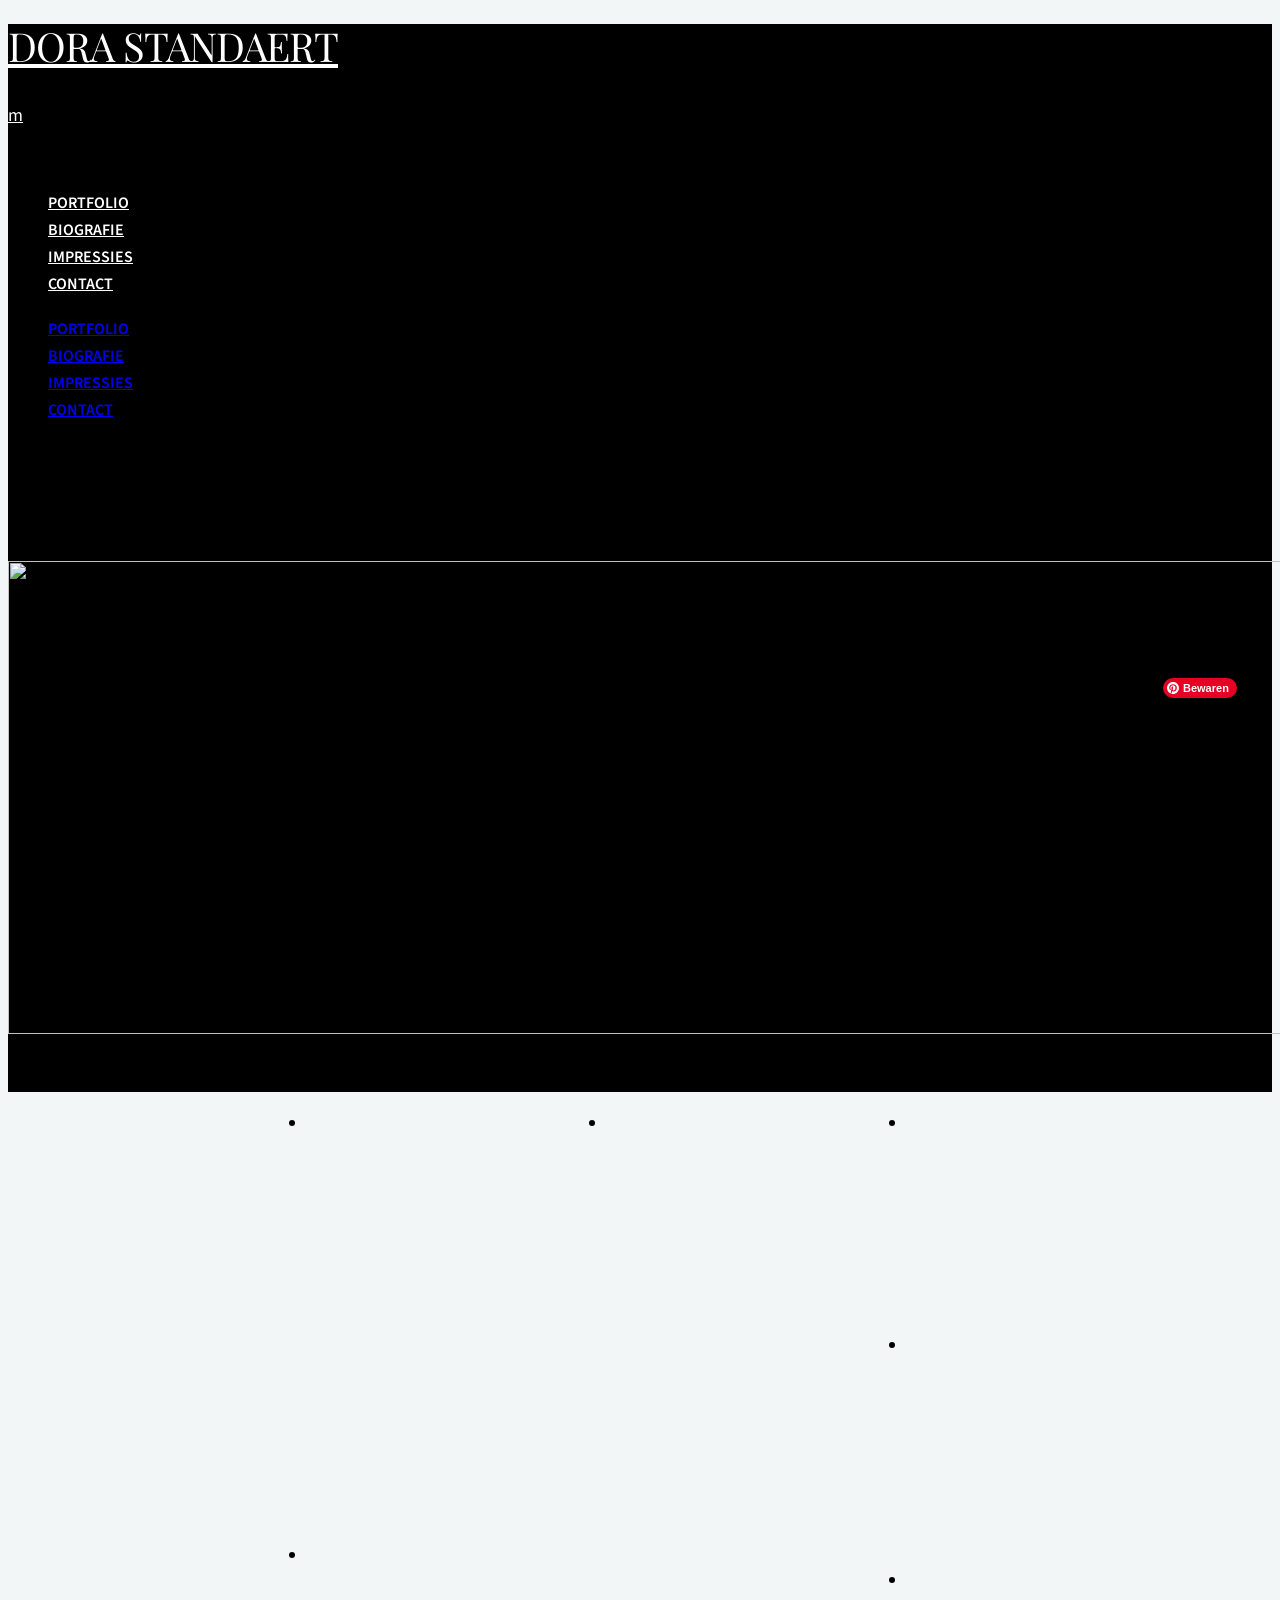
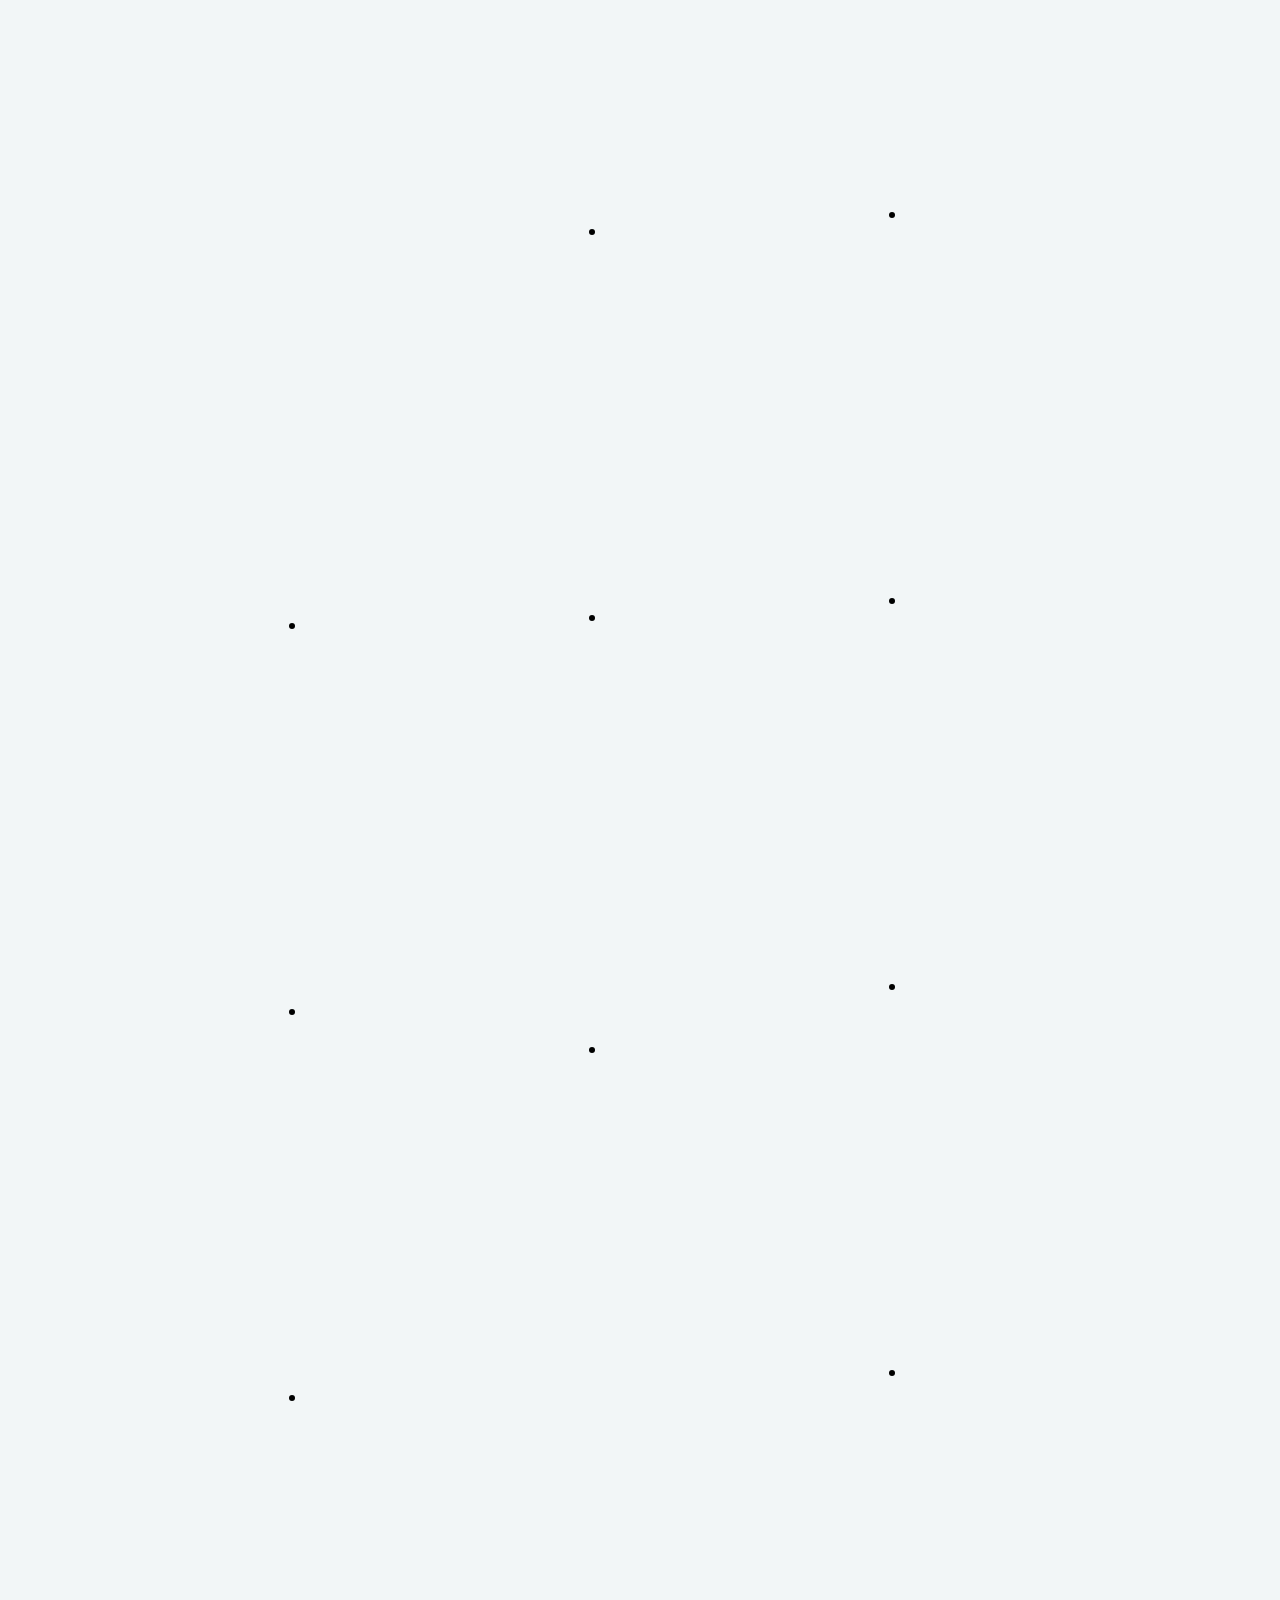
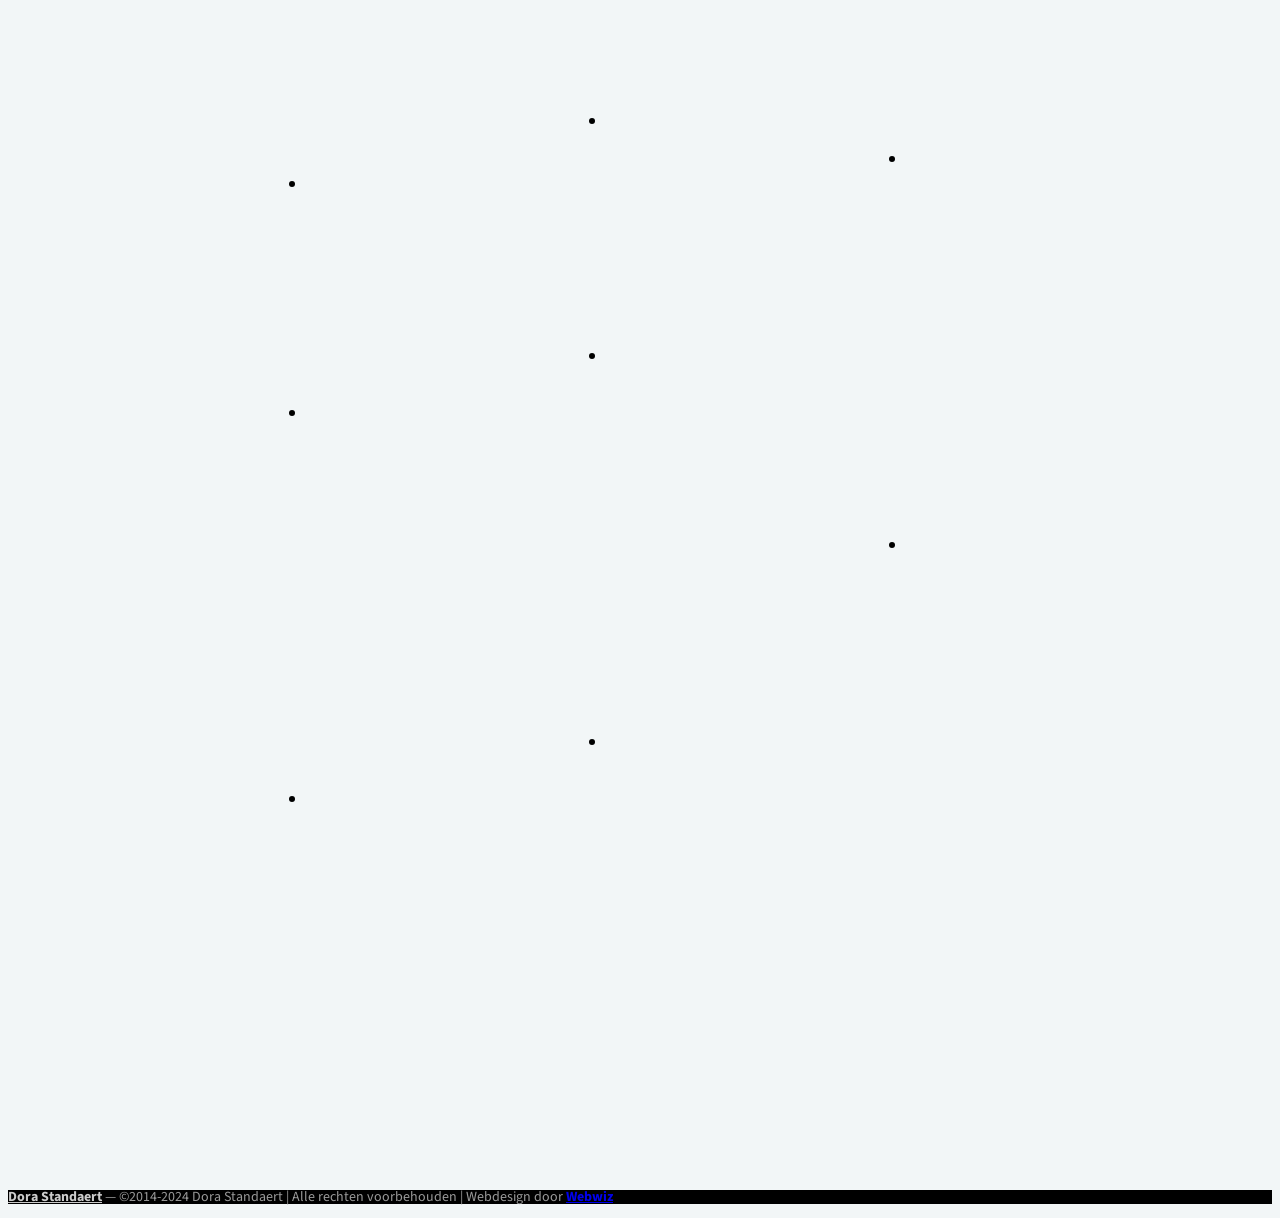
==== index.html @ 5b80793d "Offline versie van dorastandaert.be: links naar lokale bestanden" ====
<!DOCTYPE html>
<!-- saved from url=(0025)https://dorastandaert.be/ -->
<html lang="nl" prefix="og: http://ogp.me/ns#" class="responsive_768 responsive_480 csstransforms csstransforms3d csstransitions"><head><meta http-equiv="Content-Type" content="text/html; charset=UTF-8">
		<!-- SEO -->
<meta name="author" content="Dora Standaert">
<meta name="keywords" content="ceramics, keramiek, art, kunst, Ranst, België, Belgique, Belgium">
<!-- Open Graph -->
<meta name="og:locale" content="nl">
<meta name="og:url" content="https://dorastandaert.be/">
<meta name="og:site_name" content="Dora Standaert">
<meta name="og:title" content="Dora Standaert">
<meta name="og:type" content="website">
<meta name="viewport" content="width=device-width, initial-scale=1.0, maximum-scale=1.0">
<!-- v: 1.0 --><meta http-equiv="X-UA-Compatible" content="IE=edge,chrome=1">
		<title>Dora Standaert</title>

		<script type="text/javascript">
			window._wpemojiSettings = {"baseUrl":"https:\/\/s.w.org\/images\/core\/emoji\/11\/72x72\/","ext":".png","svgUrl":"https:\/\/s.w.org\/images\/core\/emoji\/11\/svg\/","svgExt":".svg","source":{"concatemoji":"assets/js/wp-emoji-release.min.js"}};
			!function(e,a,t){var n,r,o,i=a.createElement("canvas"),p=i.getContext&&i.getContext("2d");function s(e,t){var a=String.fromCharCode;p.clearRect(0,0,i.width,i.height),p.fillText(a.apply(this,e),0,0);e=i.toDataURL();return p.clearRect(0,0,i.width,i.height),p.fillText(a.apply(this,t),0,0),e===i.toDataURL()}function c(e){var t=a.createElement("script");t.src=e,t.defer=t.type="text/javascript",a.getElementsByTagName("head")[0].appendChild(t)}for(o=Array("flag","emoji"),t.supports={everything:!0,everythingExceptFlag:!0},r=0;r<o.length;r++)t.supports[o[r]]=function(e){if(!p||!p.fillText)return!1;switch(p.textBaseline="top",p.font="600 32px Arial",e){case"flag":return s([55356,56826,55356,56819],[55356,56826,8203,55356,56819])?!1:!s([55356,57332,56128,56423,56128,56418,56128,56421,56128,56430,56128,56423,56128,56447],[55356,57332,8203,56128,56423,8203,56128,56418,8203,56128,56421,8203,56128,56430,8203,56128,56423,8203,56128,56447]);case"emoji":return!s([55358,56760,9792,65039],[55358,56760,8203,9792,65039])}return!1}(o[r]),t.supports.everything=t.supports.everything&&t.supports[o[r]],"flag"!==o[r]&&(t.supports.everythingExceptFlag=t.supports.everythingExceptFlag&&t.supports[o[r]]);t.supports.everythingExceptFlag=t.supports.everythingExceptFlag&&!t.supports.flag,t.DOMReady=!1,t.readyCallback=function(){t.DOMReady=!0},t.supports.everything||(n=function(){t.readyCallback()},a.addEventListener?(a.addEventListener("DOMContentLoaded",n,!1),e.addEventListener("load",n,!1)):(e.attachEvent("onload",n),a.attachEvent("onreadystatechange",function(){"complete"===a.readyState&&t.readyCallback()})),(n=t.source||{}).concatemoji?c(n.concatemoji):n.wpemoji&&n.twemoji&&(c(n.twemoji),c(n.wpemoji)))}(window,document,window._wpemojiSettings);
		</script><script src="assets/js/wp-emoji-release.min.js" type="text/javascript" defer=""></script>
		<style type="text/css">
img.wp-smiley,
img.emoji {
	display: inline !important;
	border: none !important;
	box-shadow: none !important;
	height: 1em !important;
	width: 1em !important;
	margin: 0 .07em !important;
	vertical-align: -0.1em !important;
	background: none !important;
	padding: 0 !important;
}
</style>
<link rel="stylesheet" id="thb_resources-css" href="assets/css/resources.css" type="text/css" media="all">
<link rel="stylesheet" id="mediaelementplayer-css" href="assets/css/mediaelementplayer.css" type="text/css" media="all">
<link rel="stylesheet" id="mediaelementplayer-skin-css" href="assets/css/mediaelementplayer-skin.css" type="text/css" media="all">
<link rel="stylesheet" id="flexslider-css" href="assets/css/flexslider.css" type="text/css" media="all">
<link rel="stylesheet" id="thb_layout-css" href="assets/css/layout.css" type="text/css" media="all">
<link rel="stylesheet" id="thb_uncompressed_5-css" href="assets/css/isotope.css" type="text/css" media="all">
<link rel="stylesheet" id="thb_uncompressed_6-css" href="assets/css/isotope.css" type="text/css" media="all">
<link rel="stylesheet" id="thb_uncompressed_7-css" href="assets/css/style.css" type="text/css" media="all">
<link rel="stylesheet" id="thickbox-css" href="assets/css/thickbox.min.css" type="text/css" media="all">
<script type="text/javascript">
/* <![CDATA[ */
var thb_system = {"ajax_url":"#","frontend_js_url":"assets/js"};
/* ]]> */
</script>
<script type="text/javascript" src="assets/js/jquery.js"></script>
<script type="text/javascript" src="assets/js/jquery-migrate.min.js"></script>
<script type="text/javascript" src="assets/js/swfobject.js"></script>
<script type="text/javascript">
/* <![CDATA[ */
var thickboxL10n = {"next":"Volgende >","prev":"< Vorige","image":"Afbeelding","of":"van","close":"Sluiten","noiframes":"Deze functie vereist inline-frames. Je hebt inline-frames uitgeschakeld of de browser ondersteunt ze niet.","loadingAnimation":"assets/images/icons/loadingAnimation.gif","closeImage":"assets/images/icons/tb-close.png","last":"Laatste \u00bb","first":"\u00ab Eerste"};
/* ]]> */
</script>
<script type="text/javascript" src="assets/js/thickbox.min.js"></script>
 
<meta name="generator" content="WordPress 4.9.26">
		<style type="text/css">.recentcomments a{display:inline !important;padding:0 !important;margin:0 !important;}</style>
		<!-- Auto ThickBox Plus by attosoft (http://attosoft.info/en/) -->
<script type="text/javascript">
/* <![CDATA[ */
jQuery(function($) {
	var links = $('a[href][href!=""]').filter(function() {
		// No ThickBox
		var nothickbox = ['nothickbox', 'no_thickbox'];
		for (var i = 0; i < nothickbox.length; i++)
			if ($(this).hasClass(nothickbox[i])) return false;
		// Links with target attribute
		if ($(this).is('[target][target!=""]')) return false;

		return true;
	});

	// Images
	var imageRegex = /\.(jpe?g|gif|png|bmp|webp)($|[?&#])/i;
	var images = links.filter(function() {
		return imageRegex.test($(this).attr('href'));
	});
	images.addClass('thickbox');
	// Gallery Images
	images.not('[rel][rel!=""]').attr('rel', 'gallery-40');

	// Others
	var others = links.filter(function() {
		return !imageRegex.test($(this).attr('href'));
	});
	others.filter('.thickbox').not('[href*="TB_iframe"]').not('[href*="#TB_inline"]').each(function() {
		var href = $(this).attr('href');
		if (href.indexOf('://') != -1 && href.indexOf(location.host) == -1) {
			// Add 'TB_iframe' to external URL
			var hashIndex = href.indexOf('#');
			var before = hashIndex == -1 ? href : href.substring(0, hashIndex);
			var after = hashIndex == -1 ? '' : href.substring(hashIndex);
			$(this).attr('href', before + (before.indexOf('?') == -1 ? '?' : '&') + 'TB_iframe' + after);
		}
	});
	others.filter('[href*="TB_iframe"]').add('[href*="#TB_inline"]').addClass('thickbox');

	// for WordPress 2.7.x (jQuery 1.2.6)
	if (!$.isFunction($().live))
		tb_init('a.thickbox');

	// Set a different gallery-id for each WordPress Gallery
	$('div.gallery').each(function() {
		if (this.id)
			$(this).find('a.thickbox').attr('rel', this.id);
	});
});

// Options for ThickBox Plus
tb_options.effect_open = 'zoom';
tb_options.effect_close = 'zoom';
tb_options.effect_trans = 'fade';
tb_options.effect_speed = 'slow';
tb_options.click_img = 'prev_next';
tb_options.click_end = 'none';
tb_options.wheel_img = 'scale';
tb_options.wheel_bg = 'none';
tb_options.keys_prev = [188];
tb_options.keys_prev['shift'] = [];
tb_options.keys_next = [190];
tb_options.margin_win_img = 0;
tb_options.margin_win_html = 0;
/* ]]> */
</script>
<style type="text/css">
#TB_secondLine { font-size:0px; }
#TB_title { color:white; }
#TB_secondLine,#TB_secondLine a:link,#TB_secondLine a:visited { color:white; }
#TB_caption,#TB_secondLine a:hover { color:white; }
#TB_title { background-color:transparent; }
#TB_window.TB_imageContent { background-color:transparent; }
#TB_window.TB_ajaxContent,#TB_window.TB_iframeContent,#TB_ajaxContent,#TB_iframeContent,#TB_ajaxContentMarginTop,#TB_ajaxContentMarginBottom { background-color:transparent; }
::-webkit-scrollbar-corner { background-color:transparent; }
#TB_window img#TB_Image { margin:0px; }
#TB_caption { margin-left:0px; }
#TB_closeWindow { margin-right:0px; }
#TB_window { border:none; }
#TB_window img#TB_Image { border-top:none; border-left:none; }
#TB_window img#TB_Image { border-bottom:none; border-right:none; }
.gallery img { border:none !important; }
#TB_window { -moz-box-shadow:none; -webkit-box-shadow:none; -khtml-box-shadow:none; box-shadow:none; }
#TB_ImageClick a#TB_ImageFirst:hover { background-image: none; }
#TB_ImageClick a#TB_ImageLast:hover { background-image: none; }
#TB_ImageClick a#TB_ImageClose:hover, #TB_ImageClick a#TB_ImageClose2:hover { background-image: none; }
#TB_load { display: none !important; }
</style>
<style type="text/css" id="thb_theme_customization">@import url(http://fonts.googleapis.com/css?family=Source+Sans+Pro:900,300,600,700,regular,700italic|Playfair+Display:regular|Lato:300); a:hover,
	form .required,
	.page-template-template-blog-stream-php #content .item .item-header h1 a:hover,
	.page-template-template-blog-stream-php #content .item.format-quote .item-header h1 a:hover, .page-template-template-blog-stream-php #content .item.format-quote .item-header cite a:hover,
	.page-template-template-blog-classic-php #content .item.format-quote .item-header h1 a:hover, .page-template-template-blog-classic-php #content .item.format-quote .item-header cite a:hover, .home.blog #content .item.format-quote .item-header h1 a:hover, .home.blog #content .item.format-quote .item-header cite a:hover,
	#filterlist li.current a,
	.thb-single-work-overlay .thb-single-work-slideshow #thb-slideshow_prev:hover, .thb-single-work-overlay .thb-single-work-slideshow #thb-slideshow_next:hover,
	.thb-single-work-overlay .thb-single-work-content a:hover,
	.flex-direction-nav li a:hover,
	.page-template-template-showcase-php .home-footer-container .thb-social-home a:hover span { color: #000000;  } .home #header, .woocommerce.archive #header,
	#footer-stripe,
	.single-post .thb-audio-wrapper,
	.thb-navigation ul .current,
	#page-links span,
	.page-template-template-showcase-php #thb-home-slides .thb-home-slide .thb-home-slide-overlay,
	.thb-home-slides-picture-overlay,
	.page-template-template-blog-stream-php #content .item,
	#thb-featuredimage-background .thb-featuredimage-background-overlay,
	.thb-tagcloud a, .thb-tagcloud a:hover { background-color: #000000;  } .thb-navigation ul .current,
	#page-links span,
	.thb-tagcloud a,
	#comments li.bypostauthor .comment_leftcol img { border-color: #000000;  } ::-webkit-selection { background-color: #000000;  } ::-moz-selection { background-color: #000000;  } ::selection { background-color: #000000;  } body { background-color: #f2f6f7;      } .page-template-template-showcase-php .thb-banner h1 { font-family: "Source Sans Pro"; font-size: 92px; line-height: 1.1; letter-spacing: -2pxpx; font-weight: 900; font-style: normal; text-transform: none;  } .page-template-template-showcase-php .thb-banner .thb-paragraph { font-family: "Source Sans Pro"; font-size: 38px; line-height: 1.25; letter-spacing: 0px; font-weight: 300; font-style: normal; text-transform: none;  } #logo a { font-family: "Playfair Display"; font-size: 40px; line-height: 1; letter-spacing: -1px; font-weight: normal; font-style: normal; text-transform: uppercase; color: #ffffff;  } .main-navigation div ul > li a { font-family: "Source Sans Pro"; font-size: 16px; line-height: 1; letter-spacing: 0px; font-weight: 600; font-style: normal; text-transform: uppercase;  } #main-nav div ul > li a, #thb-cart-trigger, #nav-trigger { color: #fff;  } #main-nav div ul li ul > li a { font-family: "Source Sans Pro"; font-size: 14px; line-height: 1; letter-spacing: 0px; font-weight: 700; font-style: normal; text-transform: uppercase; color: #333;  } .pageheader h1 { font-family: "Lato"; font-size: 36px; line-height: 1.1; letter-spacing: -1px; font-weight: 300; font-style: normal; text-transform: uppercase;  } .pageheader h2 { font-family: "Lato"; font-size: 17px; line-height: 1.5; letter-spacing: 1pxpx; font-weight: 300; font-style: normal; text-transform: uppercase;  } body, #content .thb-text, .comment .comment_body { font-family: "Source Sans Pro"; font-size: 18px; line-height: 1.5; letter-spacing: 0px; font-weight: normal; font-style: normal; text-transform: none;  } .thb-text h1, .textwidget h1, .comment_body h1 { font-family: "Source Sans Pro"; font-size: 48px; line-height: 1.1; letter-spacing: -2px; font-weight: 700; font-style: normal; text-transform: none;  } .thb-text h2, .textwidget h2, .comment_body h2 { font-family: "Source Sans Pro"; font-size: 36px; line-height: 1.1; letter-spacing: -1px; font-weight: 700; font-style: normal; text-transform: uppercase;  } .thb-text h3, .textwidget h3, .comment_body h3 { font-family: "Source Sans Pro"; font-size: 30px; line-height: 1.1; letter-spacing: -1px; font-weight: 700; font-style: normal; text-transform: uppercase;  } .thb-text h4, .textwidget h4, .comment_body h4 { font-family: "Source Sans Pro"; font-size: 24px; line-height: 1.1; letter-spacing: 0px; font-weight: 700; font-style: normal; text-transform: none;  } .thb-text h5, .textwidget h5, .comment_body h5 { font-family: "Source Sans Pro"; font-size: 18px; line-height: 1.4; letter-spacing: 0px; font-weight: 700; font-style: normal; text-transform: none;  } .thb-text h6, .textwidget h6, .comment_body h6 { font-family: "Source Sans Pro"; font-size: 15px; line-height: 1.1; letter-spacing: 0px; font-weight: normal; font-style: normal; text-transform: none;  } .home.blog #content .item .item-header h1, .archive #content .item .item-header h1, .page-template-template-blog-classic-php #content .item .item-header h1 { font-family: "Source Sans Pro"; font-size: 36px; line-height: 1.1; letter-spacing: -2px; font-weight: 900; font-style: normal; text-transform: none;  } .home.blog #content .item.format-quote .item-header h1, .archive #content .item.format-quote .item-header h1, .page-template-template-blog-classic-php #content .item.format-quote .item-header h1 { font-family: "Source Sans Pro"; font-size: 36px; line-height: 1.1; letter-spacing: 0px; font-weight: 700; font-style: italic; text-transform: none;  } .home.blog #content .item .item-content, .archive #content .item .item-content, .page-template-template-blog-classic-php #content .item .item-content { font-family: "Source Sans Pro"; font-size: 16px; line-height: 1.5; letter-spacing: 0px; font-weight: 300; font-style: normal; text-transform: none;  } .home.blog #content .item.format-quote .item-header cite, .archive #content .item.format-quote .item-header cite, .page-template-template-blog-classic-php #content .item.format-quote .item-header cite, .home.blog #content .item .item-header .item-footer, .archive #content .item .item-header .item-footer, .page-template-template-blog-classic-php #content .item .item-header .item-footer { font-family: "Source Sans Pro"; font-size: 14px; line-height: 1.7; letter-spacing: 0px; font-weight: normal; font-style: normal; text-transform: uppercase;  } .page-template-template-blog-stream-php #content .item .item-header h1 a { font-family: "Source Sans Pro"; font-size: 22px; line-height: 1.1; letter-spacing: -1px; font-weight: 900; font-style: normal; text-transform: none;  } .page-template-template-blog-stream-php #content .item.format-quote .item-wrapper .item-header h1 a { font-family: "Source Sans Pro"; font-size: 22px; line-height: 1.1; letter-spacing: 0px; font-weight: 700; font-style: italic; text-transform: none;  } .page-template-template-blog-stream-php #content .item .text { font-family: "Source Sans Pro"; font-size: 14px; line-height: 1.5; letter-spacing: 0px; font-weight: 300; font-style: normal; text-transform: none;  } .page-template-template-blog-stream-php #content .item.format-quote .item-header cite, .page-template-template-blog-stream-php #content .item.format-link .linkurl, .page-template-template-blog-stream-php #content .item .item-header .pubdate { font-family: "Source Sans Pro"; font-size: 14px; line-height: 1.1; letter-spacing: 0px; font-weight: normal; font-style: normal; text-transform: uppercase;  } .page-template-template-portfolio-php .item .data h1 { font-family: "Source Sans Pro"; font-size: 18px; line-height: 1.1; letter-spacing: -1px; font-weight: 900; font-style: normal; text-transform: none;  } .page-template-template-portfolio-php .item .data h2 { font-family: "Source Sans Pro"; font-size: 14px; line-height: 1.1; letter-spacing: 0px; font-weight: normal; font-style: normal; text-transform: uppercase;  } .thb-single-work-overlay .thb-single-work-title { font-family: "Source Sans Pro"; font-size: 24px; line-height: 1.1; letter-spacing: -1px; font-weight: 900; font-style: normal; text-transform: uppercase;  } .widget .widgettitle { font-family: "Source Sans Pro"; font-size: 20px; line-height: 1.5; letter-spacing: 0px; font-weight: 900; font-style: normal; text-transform: uppercase;  } #thb-sidebar-main .thb-shortcode .list .item .item-title h1 { font-family: "Source Sans Pro"; font-size: 16px; line-height: 1.1; letter-spacing: 0px; font-weight: 600; font-style: normal; text-transform: none;  } .sidebar .widget { font-family: "Source Sans Pro"; font-size: 16px; line-height: 1.5; letter-spacing: 0px; font-weight: 300; font-style: normal; text-transform: none;  } #footer { background-color: #000000;  } #page-footer .widget .widgettitle { font-family: "Source Sans Pro"; font-size: 20px; line-height: 1.5; letter-spacing: 0px; font-weight: 900; font-style: normal; text-transform: uppercase;  } #page-footer .thb-shortcode .list .item .item-title h1 { font-family: "Source Sans Pro"; font-size: 16px; line-height: 1.25; letter-spacing: 0px; font-weight: 600; font-style: normal; text-transform: none;  } #page-footer .sidebar .widget { font-family: "Source Sans Pro"; font-size: 16px; line-height: 1.5; letter-spacing: 0px; font-weight: 300; font-style: normal; text-transform: none;  } #footerlogo { font-family: "Source Sans Pro"; font-size: 14px; line-height: 1; letter-spacing: 0px; font-weight: 700; font-style: normal; text-transform: none;  } #footerlogo, .gotop { color: #ccc;  } #footerlogo:hover, .gotop:hover { color: #fff;  } #copyright { font-family: "Source Sans Pro"; font-size: 14px; line-height: 1; letter-spacing: 0px; font-weight: normal; font-style: normal; text-transform: none; color: #999;  } .thb-overlay {background: #000000;background: rgba(0,0,0, .6);}@media screen and (max-width: 767px) {.responsive_480 .nav-wrapper{background: #777;}}</style>	<meta id="ConnectiveDocSignExtentionInstalled" name="ConnectiveDocSignExtentionInstalled" data-extension-version="1.0.11"></head>
	<body class="home page-template page-template-template-photogallery page-template-template-photogallery-php page page-id-40 logo-left pageheader-layout-right pageheader-big masonry_4cols thb-desktop" cz-shortcut-listen="true">

		
		<div id="page">

			
			<header id="header">
				
				<div class="header-container">

					<div class="wrapper">
												<h1 id="logo">
							<a href="index.html" title="Dora Standaert">
																	Dora Standaert															</a>
													</h1>


						
						<a href="#" id="nav-trigger" class="thb-loaded" style="margin-top: 2px;">m</a>

						<div class="nav-wrapper" style="padding-top: 42px; padding-bottom: 42px;">
							<nav id="main-nav" class="main-navigation primary">
								
								<div class="menu"><ul>
<li class="page_item page-item-40 current_page_item"><a href="index.html">Portfolio</a></li>
<li class="page_item page-item-2"><a href="biografie.html">Biografie</a></li>
<li class="page_item page-item-285"><a href="impressies.html">Impressies</a></li>
<li class="page_item page-item-92"><a href="contact.html">Contact</a></li>
</ul></div>

															</nav>

							<nav id="mobile-nav" class="main-navigation primary">
								
								<div class="menu"><ul>
<li class="page_item page-item-40 current_page_item"><a href="index.html">Portfolio</a></li>
<li class="page_item page-item-2"><a href="biografie.html">Biografie</a></li>
<li class="page_item page-item-285"><a href="impressies.html">Impressies</a></li>
<li class="page_item page-item-92"><a href="contact.html">Contact</a></li>
</ul></div>

															</nav>
						</div>
											</div>
				</div>

				<div class="wrapper">
		<!-- Page header -->
				<header class="pageheader">
			<h1>Portfolio</h1>
							<h2>Sculpturale meditaties &amp; humoresken.</h2>
					</header><!-- /.pageheader -->
		
			</div><!-- /.wrapper -->

		<div id="thb-featuredimage-background">
			<div class="thb-featuredimage-background-container">
			<img src="assets/images/full/DSCN6284-3-1160x330.jpg" data-src="assets/images/full/DSCN6284-3-1160x330.jpg" alt="" data-height="330" data-width="1160" class="thb-stretcher-obj-loaded" style="left: 0px; top: -49.8319px; width: 1665px; height: 473.664px; position: relative; visibility: visible;">
		</div>
	
	<div class="thb-featuredimage-background-overlay"></div>
</div>

<style type="text/css">
		#thb-featuredimage-background .thb-featuredimage-background-overlay {
		
		opacity: 0;
		-khtml-opacity: 0;
		-moz-opacity: 0;
		filter: alpha(opacity=0);
		-ms-filter: "progid:DXImageTransform.Microsoft.Alpha(Opacity=0)";


	}
</style>

<script type="text/javascript">
	document.addEventListener('DOMContentLoaded', function() {
		jQuery(".thb-featuredimage-background-container")
			.thb_stretcher({
				adapt: false
			});
	}, false);
</script>
	</header><!-- /#header -->

<section id="page-content">
	
	<div class="wrapper">

				
			<section id="content">

			
	<ul class="thb-photogallery-container isotope" data-url="/?offset=1" style="position: relative; overflow: hidden; height: 3262px;">
				<li class="isotope-item" style="position: absolute; left: 0px; top: 0px; transform: translate3d(0px, 0px, 0px);">
			<a href="assets/images/full/20130917-_DSC4406.jpg" class="item-thumb thickbox" rel="magnificPopupGalleries" title="Soldaatjes I &amp; II 25cm-22cm.">
				<span class="thb-overlay"></span>
				<img src="assets/images/thumbnails/20130917-_DSC4406-260x392.jpg" alt="">
			</a>
		</li>
				<li class="isotope-item" style="position: absolute; left: 0px; top: 0px; transform: translate3d(300px, 0px, 0px);">
			<a href="assets/images/full/20130917-_DSC4417.jpg" class="item-thumb thickbox" rel="magnificPopupGalleries" title="Soldaatjes III &amp; IV 24cm-22cm.">
				<span class="thb-overlay"></span>
				<img src="assets/images/thumbnails/20130917-_DSC4417-260x392.jpg" alt="">
			</a>
		</li>
				<li class="isotope-item" style="position: absolute; left: 0px; top: 0px; transform: translate3d(600px, 0px, 0px);">
			<a href="assets/images/full/DSCN6292.jpg" class="item-thumb thickbox" rel="magnificPopupGalleries" title="Tussen hemel en aarde 57cm.">
				<span class="thb-overlay"></span>
				<img src="assets/images/thumbnails/DSCN6292-260x669.jpg" alt="">
			</a>
		</li>
				<li class="isotope-item" style="position: absolute; left: 0px; top: 0px; transform: translate3d(900px, 0px, 0px);">
			<a href="assets/images/full/DSCN6328.jpg" class="item-thumb thickbox" rel="magnificPopupGalleries" title="2 Olifantjes 11,5cm -7,5cm.">
				<span class="thb-overlay"></span>
				<img src="assets/images/thumbnails/DSCN6328-260x182.jpg" alt="">
			</a>
		</li>
				<li class="isotope-item" style="position: absolute; left: 0px; top: 0px; transform: translate3d(900px, 222px, 0px);">
			<a href="assets/images/full/DSCN6188.jpg" class="item-thumb thickbox" rel="magnificPopupGalleries" title="2 Olifantjes (moeder en kind) 11,5cm -7,5cm.">
				<span class="thb-overlay" style="visibility: visible; opacity: 1;"></span>
				<img src="assets/images/thumbnails/DSCN6188-260x195.jpg" alt="">
			</a>
		</li>
				<li class="isotope-item" style="position: absolute; left: 0px; top: 0px; transform: translate3d(0px, 432px, 0px);">
			<a href="assets/images/full/DSCN6178.jpg" class="item-thumb thickbox" rel="magnificPopupGalleries" title="Oude olifant 13cm.">
				<span class="thb-overlay"></span>
				<img src="assets/images/thumbnails/DSCN6178-260x346.jpg" alt="">
			</a>
		</li>
				<li class="isotope-item" style="position: absolute; left: 0px; top: 0px; transform: translate3d(300px, 432px, 0px);">
			<a href="assets/images/full/DSCN6259.jpg" class="item-thumb thickbox" rel="magnificPopupGalleries" title="Nike 74cm.">
				<span class="thb-overlay"></span>
				<img src="assets/images/thumbnails/DSCN6259-260x631.jpg" alt="">
			</a>
		</li>
				<li class="isotope-item" style="position: absolute; left: 0px; top: 0px; transform: translate3d(900px, 457px, 0px);">
			<a href="assets/images/full/20130919-DSCN6365.jpg" class="item-thumb thickbox" rel="magnificPopupGalleries" title="Koning en koningin 40cm.">
				<span class="thb-overlay"></span>
				<img src="assets/images/thumbnails/20130919-DSCN6365-260x195.jpg" alt="">
			</a>
		</li>
				<li class="isotope-item" style="position: absolute; left: 0px; top: 0px; transform: translate3d(900px, 692px, 0px);">
			<a href="assets/images/full/DSCN6161.jpg" class="item-thumb thickbox" rel="magnificPopupGalleries" title="Zonneslag 21cm.">
				<span class="thb-overlay"></span>
				<img src="assets/images/thumbnails/DSCN6161-260x346.jpg" alt="">
			</a>
		</li>
				<li class="isotope-item" style="position: absolute; left: 0px; top: 0px; transform: translate3d(600px, 709px, 0px);">
			<a href="assets/images/full/DSCN6164.jpg" class="item-thumb thickbox" rel="magnificPopupGalleries" title="Terracotta I 22cm. ">
				<span class="thb-overlay"></span>
				<img src="assets/images/thumbnails/DSCN6164-260x346.jpg" alt="">
			</a>
		</li>
				<li class="isotope-item" style="position: absolute; left: 0px; top: 0px; transform: translate3d(0px, 818px, 0px);">
			<a href="assets/images/full/DSCN6370.jpg" class="item-thumb thickbox" rel="magnificPopupGalleries" title="Terracotta II 30,5cm. ">
				<span class="thb-overlay"></span>
				<img src="assets/images/thumbnails/DSCN6370-260x346.jpg" alt="">
			</a>
		</li>
				<li class="isotope-item" style="position: absolute; left: 0px; top: 0px; transform: translate3d(900px, 1078px, 0px);">
			<a href="assets/images/full/DSCN6197.jpg" class="item-thumb thickbox" rel="magnificPopupGalleries" title="Uit de zon 42cm.">
				<span class="thb-overlay"></span>
				<img src="assets/images/thumbnails/DSCN6197-260x346.jpg" alt="">
			</a>
		</li>
				<li class="isotope-item" style="position: absolute; left: 0px; top: 0px; transform: translate3d(600px, 1095px, 0px);">
			<a href="assets/images/full/20130917-_DSC4445.jpg" class="item-thumb thickbox" rel="magnificPopupGalleries" title="Kat en muis 28cm.">
				<span class="thb-overlay"></span>
				<img src="assets/images/thumbnails/20130917-_DSC4445-260x392.jpg" alt="">
			</a>
		</li>
				<li class="isotope-item" style="position: absolute; left: 0px; top: 0px; transform: translate3d(300px, 1103px, 0px);">
			<a href="assets/images/full/DSCN6215.jpg" class="item-thumb thickbox" rel="magnificPopupGalleries" title="Vleugellam 60cm.">
				<span class="thb-overlay"></span>
				<img src="assets/images/thumbnails/DSCN6215-260x346.jpg" alt="">
			</a>
		</li>
				<li class="isotope-item" style="position: absolute; left: 0px; top: 0px; transform: translate3d(0px, 1204px, 0px);">
			<a href="assets/images/full/DSCN6284.jpg" class="item-thumb thickbox" rel="magnificPopupGalleries" title="Vrouwtje onder de maan 43cm.">
				<span class="thb-overlay"></span>
				<img src="assets/images/thumbnails/DSCN6284-260x346.jpg" alt="">
			</a>
		</li>
				<li class="isotope-item" style="position: absolute; left: 0px; top: 0px; transform: translate3d(900px, 1464px, 0px);">
			<a href="assets/images/full/DSCN6285.jpg" class="item-thumb thickbox" rel="magnificPopupGalleries" title="Kwaad 39cm.">
				<span class="thb-overlay"></span>
				<img src="assets/images/thumbnails/DSCN6285-260x346.jpg" alt="">
			</a>
		</li>
				<li class="isotope-item" style="position: absolute; left: 0px; top: 0px; transform: translate3d(300px, 1489px, 0px);">
			<a href="assets/images/full/DSCN6291.jpg" class="item-thumb thickbox" rel="magnificPopupGalleries" title="Blauwe man 37cm.">
				<span class="thb-overlay"></span>
				<img src="assets/images/thumbnails/DSCN6291-260x346.jpg" alt="">
			</a>
		</li>
				<li class="isotope-item" style="position: absolute; left: 0px; top: 0px; transform: translate3d(600px, 1527px, 0px);">
			<a href="assets/images/full/DSCN6294.jpg" class="item-thumb thickbox" rel="magnificPopupGalleries" title="Tussen hemel en aarde I - 35cm.">
				<span class="thb-overlay"></span>
				<img src="assets/images/thumbnails/DSCN6294-260x631.jpg" alt="">
			</a>
		</li>
				<li class="isotope-item" style="position: absolute; left: 0px; top: 0px; transform: translate3d(0px, 1590px, 0px);">
			<a href="assets/images/full/DSCN6301.jpg" class="item-thumb thickbox" rel="magnificPopupGalleries" title="Tussen hemel en aarde II - 35cm.">
				<span class="thb-overlay"></span>
				<img src="assets/images/thumbnails/DSCN6301-260x346.jpg" alt="">
			</a>
		</li>
				<li class="isotope-item" style="position: absolute; left: 0px; top: 0px; transform: translate3d(900px, 1850px, 0px);">
			<a href="assets/images/full/DSCN6303.jpg" class="item-thumb thickbox" rel="magnificPopupGalleries" title="Bertha 31cm.">
				<span class="thb-overlay"></span>
				<img src="assets/images/thumbnails/DSCN6303-260x346.jpg" alt="">
			</a>
		</li>
				<li class="isotope-item" style="position: absolute; left: 0px; top: 0px; transform: translate3d(300px, 1875px, 0px);">
			<a href="assets/images/full/DSCN6373.jpg" class="item-thumb thickbox" rel="magnificPopupGalleries" title="Raku hoofd 28cm.">
				<span class="thb-overlay"></span>
				<img src="assets/images/thumbnails/DSCN6373-260x346.jpg" alt="">
			</a>
		</li>
				<li class="isotope-item" style="position: absolute; left: 0px; top: 0px; transform: translate3d(0px, 1976px, 0px);">
			<a href="assets/images/full/DSCN6203.jpg" class="item-thumb thickbox" rel="magnificPopupGalleries" title="Versierd 37cm.">
				<span class="thb-overlay"></span>
				<img src="assets/images/thumbnails/DSCN6203-260x346.jpg" alt="">
			</a>
		</li>
				<li class="isotope-item" style="position: absolute; left: 0px; top: 0px; transform: translate3d(600px, 2198px, 0px);">
			<a href="assets/images/full/DSCN62901.jpg" class="item-thumb thickbox" rel="magnificPopupGalleries" title="Kwaad (detail).">
				<span class="thb-overlay"></span>
				<img src="assets/images/thumbnails/DSCN62901-260x195.jpg" alt="">
			</a>
		</li>
				<li class="isotope-item" style="position: absolute; left: 0px; top: 0px; transform: translate3d(900px, 2236px, 0px);">
			<a href="assets/images/full/DSCN6374.jpg" class="item-thumb thickbox" rel="magnificPopupGalleries" title="2 raku hondjes 10,5cm -7,5cm.">
				<span class="thb-overlay"></span>
				<img src="assets/images/thumbnails/DSCN6374-260x346.jpg" alt="">
			</a>
		</li>
				<li class="isotope-item" style="position: absolute; left: 0px; top: 0px; transform: translate3d(300px, 2261px, 0px);">
			<a href="assets/images/full/DSCN6407.jpg" class="item-thumb thickbox" rel="magnificPopupGalleries" title="2 witte raku hondjes 6,5cm -7,5cm.">
				<span class="thb-overlay"></span>
				<img src="assets/images/thumbnails/DSCN6407-260x189.jpg" alt="">
			</a>
		</li>
				<li class="isotope-item" style="position: absolute; left: 0px; top: 0px; transform: translate3d(0px, 2362px, 0px);">
			<a href="assets/images/full/DSCN6267.jpg" class="item-thumb thickbox" rel="magnificPopupGalleries" title="Toren II 40cm.">
				<span class="thb-overlay"></span>
				<img src="assets/images/thumbnails/DSCN6267-260x346.jpg" alt="">
			</a>
		</li>
				<li class="isotope-item" style="position: absolute; left: 0px; top: 0px; transform: translate3d(600px, 2433px, 0px);">
			<a href="assets/images/full/DSCN6268.jpg" class="item-thumb thickbox" rel="magnificPopupGalleries" title="Toren II (detail).">
				<span class="thb-overlay"></span>
				<img src="assets/images/thumbnails/DSCN6268-260x346.jpg" alt="">
			</a>
		</li>
				<li class="isotope-item" style="position: absolute; left: 0px; top: 0px; transform: translate3d(300px, 2490px, 0px);">
			<a href="assets/images/full/DSCN6269.jpg" class="item-thumb thickbox" rel="magnificPopupGalleries" title="Toren II (detail).">
				<span class="thb-overlay"></span>
				<img src="assets/images/thumbnails/DSCN6269-260x346.jpg" alt="">
			</a>
		</li>
				<li class="isotope-item" style="position: absolute; left: 0px; top: 0px; transform: translate3d(900px, 2622px, 0px);">
			<a href="assets/images/full/DSCN6282.jpg" class="item-thumb thickbox" rel="magnificPopupGalleries" title="Toren II (detail).">
				<span class="thb-overlay"></span>
				<img src="assets/images/thumbnails/DSCN6282-260x346.jpg" alt="">
			</a>
		</li>
				<li class="isotope-item" style="position: absolute; left: 0px; top: 0px; transform: translate3d(0px, 2748px, 0px);">
			<a href="assets/images/full/DSCN6277.jpg" class="item-thumb thickbox" rel="magnificPopupGalleries" title="Toren I 46cm.">
				<span class="thb-overlay"></span>
				<img src="assets/images/thumbnails/DSCN6277-260x346.jpg" alt="">
			</a>
		</li>
				<li class="isotope-item" style="position: absolute; left: 0px; top: 0px; transform: translate3d(600px, 2819px, 0px);">
			<a href="assets/images/full/DSCN6280.jpg" class="item-thumb thickbox" rel="magnificPopupGalleries" title="Toren I (detail).">
				<span class="thb-overlay"></span>
				<img src="assets/images/thumbnails/DSCN6280-260x346.jpg" alt="">
			</a>
		</li>
				<li class="isotope-item" style="position: absolute; left: 0px; top: 0px; transform: translate3d(300px, 2876px, 0px);">
			<a href="assets/images/full/DSCN6281.jpg" class="item-thumb thickbox" rel="magnificPopupGalleries" title="Toren I (detail).">
				<span class="thb-overlay"></span>
				<img src="assets/images/thumbnails/DSCN6281-260x346.jpg" alt="">
			</a>
		</li>
			</ul>


		</section>
	
				</div><!-- /.wrapper -->
							</section><!-- /#content -->
			
			
			<section id="footer">
				<div class="wrapper">

					
					
					<div id="bottom-footer" class="w-page-footer">
						<p id="copyright">
							<a id="footerlogo" href="index.html" title="Dora Standaert" rel="home">Dora Standaert</a>
														<span> — ©2014-2024 Dora Standaert  |  Alle rechten voorbehouden | Webdesign door <a href="https://www.webwiz.be/" data-type="link" data-id="www.webwiz.be" target="_blank" rel="noreferrer noopener"><strong>Webwiz</strong></a></span>
													</p>
						<a href="#" data-icon="u" class="gotop"></a>
					</div>
				</div>
			</section>

		</div><!-- /#page -->

		
				<script type="text/javascript" src="assets/js/comment-reply.min.js"></script>
<script type="text/javascript" src="assets/js/thb.toolkit.js"></script>
<script type="text/javascript" src="assets/js/frontend.js"></script>
<script type="text/javascript" src="assets/js/jquery.easing.1.3.js"></script>
<script type="text/javascript" src="assets/js/jquery.flexslider-min.js"></script>
<script type="text/javascript" src="assets/js/mediaelement-and-player.min.js"></script>
<script type="text/javascript" src="assets/js/froogaloop.min.js"></script>
<script type="text/javascript" src="assets/js/tinynav.js"></script>
<script type="text/javascript" src="assets/js/jquery.scrollTo-1.4.3.1-min.js"></script>
<script type="text/javascript" src="assets/js/jquery.isotope.min.js"></script>
<script type="text/javascript" src="assets/js/theme.js"></script>
<script type="text/javascript" src="assets/js/jquery.cycle2.min.js"></script>
<script type="text/javascript" src="assets/js/jquery.isotope.min.js"></script>
<script type="text/javascript" src="assets/js/config.js"></script>
<script type="text/javascript" src="assets/js/thb.slideshows_flexslider.js"></script>
<script type="text/javascript" src="assets/js/wp-embed.min.js"></script>
	


<span data-test-id="pinterest-save-button" style="border-radius:10px !important;text-indent:12px !important;width:auto !important;height:20px !important;padding:0px 8px !important;text-align:center !important;vertical-align:middle !important;font:bold 11px / 20px &quot;Helvetica Neue&quot;, Helvetica, sans-serif !important;color:rgb(255, 255, 255) !important;background:url(&quot;[data-uri]&quot;) 4px 50% / 12px 12px no-repeat rgb(230, 0, 35) !important;position:absolute !important;opacity:1 !important;z-index:9007199254740990 !important;display:none !important;cursor:pointer !important;border:none !important;-webkit-font-smoothing:antialiased !important;top:0 !important;left:0 !important;display:block !important;top:678px !important;left:1163px !important">Bewaren</span></body></html>
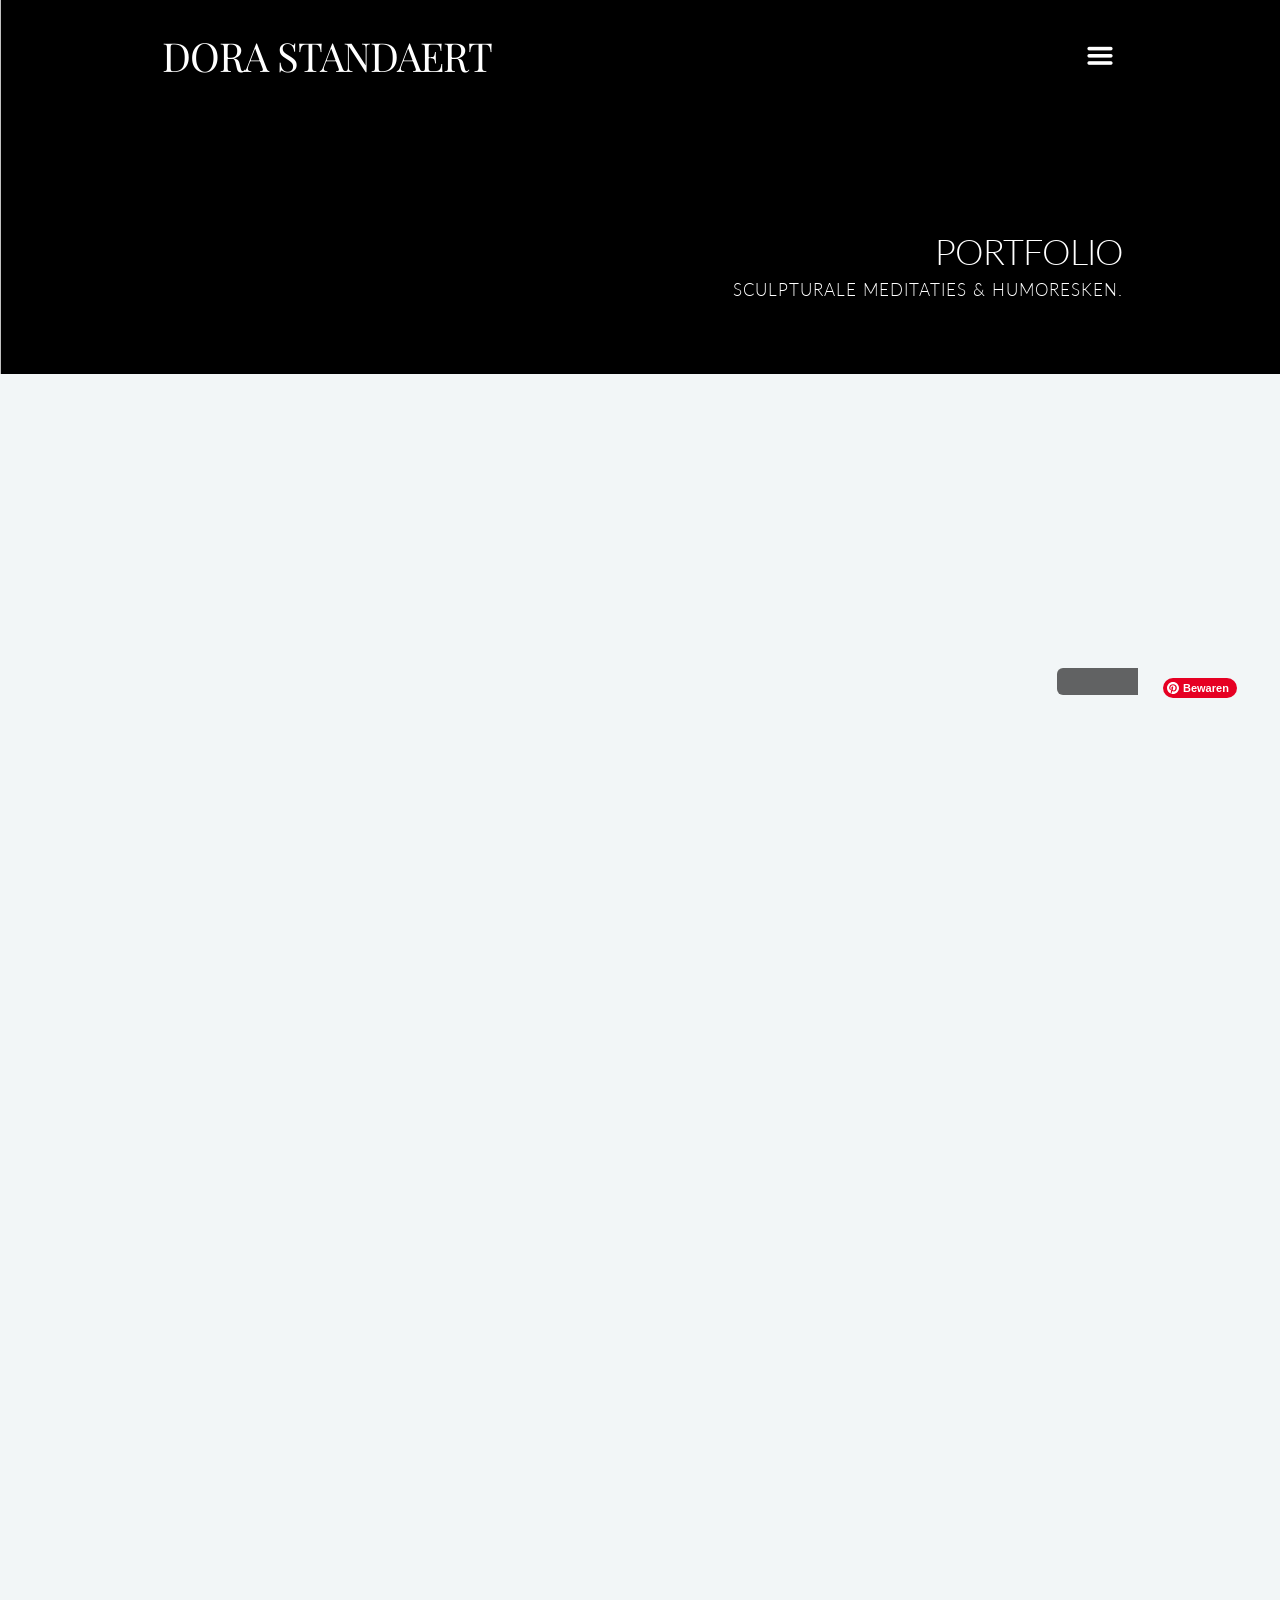
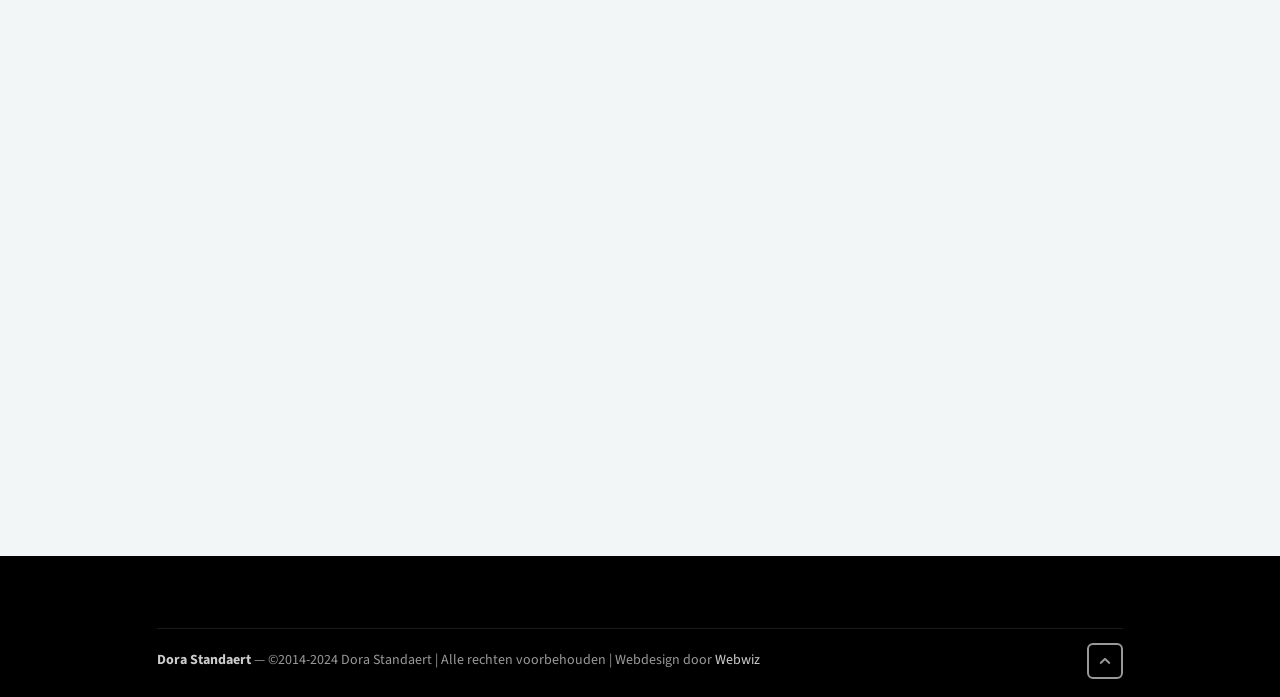
==== commit 343a5bcf: "Iconen toegevoegd, icon-paden gecorrigeerd en CSS-verwijzingen naar assets/icons/ Co-authored-by: we" ====
--- a/index.html
+++ b/index.html
@@ -51,7 +51,7 @@
 <script type="text/javascript" src="assets/js/swfobject.js"></script>
 <script type="text/javascript">
 /* <![CDATA[ */
-var thickboxL10n = {"next":"Volgende >","prev":"< Vorige","image":"Afbeelding","of":"van","close":"Sluiten","noiframes":"Deze functie vereist inline-frames. Je hebt inline-frames uitgeschakeld of de browser ondersteunt ze niet.","loadingAnimation":"assets/images/icons/loadingAnimation.gif","closeImage":"assets/images/icons/tb-close.png","last":"Laatste \u00bb","first":"\u00ab Eerste"};
+var thickboxL10n = {"next":"Volgende >","prev":"< Vorige","image":"Afbeelding","of":"van","close":"Sluiten","noiframes":"Deze functie vereist inline-frames. Je hebt inline-frames uitgeschakeld of de browser ondersteunt ze niet.","loadingAnimation":"assets/icons/loadingAnimation.gif","closeImage":"assets/icons/tb-close.png","last":"Laatste \u00bb","first":"\u00ab Eerste"};
 /* ]]> */
 </script>
 <script type="text/javascript" src="assets/js/thickbox.min.js"></script>
--- a/assets/css/resources.css
+++ b/assets/css/resources.css
@@ -0,0 +1,19 @@
+@import url(http://fonts.googleapis.com/css?family=Source+Sans+Pro:200italic,300italic,400italic,600italic,700italic,900italic,200,300,400,600,700,900);
+
+@font-face {
+	font-family: 'icons';
+	src:url("../icons/icons.eot");
+	src:url("../icons/icons.eot?#iefix") format("embedded-opentype"),
+		url("../icons/icons.woff") format("woff"),
+		url("../icons/icons.ttf") format("truetype"),
+		url("../icons/icons.svg#icons") format("svg");
+	font-weight: normal;
+	font-style: normal;
+}
+
+[data-icon]:before {
+	font-family: 'icons';
+	content: attr(data-icon);
+	speak: none;
+	text-transform: none;
+}
--- a/assets/css/mediaelementplayer.css
+++ b/assets/css/mediaelementplayer.css
@@ -0,0 +1 @@
+.mejs-container{position:relative;background:#000;font-family:Helvetica,Arial;text-align:left;vertical-align:top;text-indent:0;}.me-plugin{position:absolute;}.mejs-embed,.mejs-embed body{width:100%;height:100%;margin:0;padding:0;background:#000;overflow:hidden;}.mejs-container-fullscreen{position:fixed;left:0;top:0;right:0;bottom:0;overflow:hidden;z-index:1000;}.mejs-container-fullscreen .mejs-mediaelement,.mejs-container-fullscreen video{width:100%;height:100%;}.mejs-background{position:absolute;top:0;left:0;}.mejs-mediaelement{position:absolute;top:0;left:0;width:100%;height:100%;}.mejs-poster{position:absolute;top:0;left:0;}.mejs-poster img{border:0;padding:0;border:0;display:block;}.mejs-overlay{position:absolute;top:0;left:0;}.mejs-overlay-play{cursor:pointer;}.mejs-overlay-button{position:absolute;top:50%;left:50%;width:100px;height:100px;margin:-50px 0 0 -50px;background:url(../icons/bigplay.svg) no-repeat;}.no-svg .mejs-overlay-button{background-image:url(../icons/bigplay.png);}.mejs-overlay:hover .mejs-overlay-button{background-position:0 -100px;}.mejs-overlay-loading{position:absolute;top:50%;left:50%;width:80px;height:80px;margin:-40px 0 0 -40px;background:#333;background:url(../icons/background.png);background:rgba(0,0,0,0.9);background:-webkit-gradient(linear,0% 0,0% 100%,from(rgba(50,50,50,0.9)),to(rgba(0,0,0,0.9)));background:-webkit-linear-gradient(top,rgba(50,50,50,0.9),rgba(0,0,0,0.9));background:-moz-linear-gradient(top,rgba(50,50,50,0.9),rgba(0,0,0,0.9));background:-o-linear-gradient(top,rgba(50,50,50,0.9),rgba(0,0,0,0.9));background:-ms-linear-gradient(top,rgba(50,50,50,0.9),rgba(0,0,0,0.9));background:linear-gradient(rgba(50,50,50,0.9),rgba(0,0,0,0.9));}.mejs-overlay-loading span{display:block;width:80px;height:80px;background:transparent url(../icons/loading.gif) 50% 50% no-repeat;}.mejs-container .mejs-controls{position:absolute;background:none;list-style-type:none;margin:0;padding:0;bottom:0;left:0;background:url(../icons/background.png);background:rgba(0,0,0,0.7);background:-webkit-gradient(linear,0% 0,0% 100%,from(rgba(50,50,50,0.7)),to(rgba(0,0,0,0.7)));background:-webkit-linear-gradient(top,rgba(50,50,50,0.7),rgba(0,0,0,0.7));background:-moz-linear-gradient(top,rgba(50,50,50,0.7),rgba(0,0,0,0.7));background:-o-linear-gradient(top,rgba(50,50,50,0.7),rgba(0,0,0,0.7));background:-ms-linear-gradient(top,rgba(50,50,50,0.7),rgba(0,0,0,0.7));background:linear-gradient(rgba(50,50,50,0.7),rgba(0,0,0,0.7));height:30px;width:100%;}.mejs-container .mejs-controls div{list-style-type:none;background-image:none;display:block;float:left;margin:0;padding:0;width:26px;height:26px;font-size:11px;line-height:11px;background:0;font-family:Helvetica,Arial;border:0;}.mejs-controls .mejs-button button{cursor:pointer;display:block;font-size:0;line-height:0;text-decoration:none;margin:7px 5px;padding:0;position:absolute;height:16px;width:16px;border:0;background:transparent url(../icons/controls.svg) no-repeat;}.no-svg .mejs-controls .mejs-button button{background-image:url(../icons/controls.png);}.mejs-controls .mejs-button button:focus{outline:solid 1px yellow;}.mejs-container .mejs-controls .mejs-time{color:#fff;display:block;height:17px;width:auto;padding:8px 3px 0 3px;overflow:hidden;text-align:center;padding:auto 4px;box-sizing:content-box;-moz-box-sizing:content-box;-webkit-box-sizing:content-box;}.mejs-container .mejs-controls .mejs-time span{font-size:11px;color:#fff;line-height:12px;display:block;float:left;margin:1px 2px 0 0;width:auto;}.mejs-controls .mejs-play button{background-position:0 0;}.mejs-controls .mejs-pause button{background-position:0 -16px;}.mejs-controls .mejs-stop button{background-position:-112px 0;}.mejs-controls div.mejs-time-rail{width:200px;padding-top:5px;}.mejs-controls .mejs-time-rail span{display:block;position:absolute;width:180px;height:10px;-webkit-border-radius:2px;-moz-border-radius:2px;border-radius:2px;cursor:pointer;}.mejs-controls .mejs-time-rail .mejs-time-total{margin:5px;background:#333;background:rgba(50,50,50,0.8);background:-webkit-gradient(linear,0% 0,0% 100%,from(rgba(30,30,30,0.8)),to(rgba(60,60,60,0.8)));background:-webkit-linear-gradient(top,rgba(30,30,30,0.8),rgba(60,60,60,0.8));background:-moz-linear-gradient(top,rgba(30,30,30,0.8),rgba(60,60,60,0.8));background:-o-linear-gradient(top,rgba(30,30,30,0.8),rgba(60,60,60,0.8));background:-ms-linear-gradient(top,rgba(30,30,30,0.8),rgba(60,60,60,0.8));background:linear-gradient(rgba(30,30,30,0.8),rgba(60,60,60,0.8));}.mejs-controls .mejs-time-rail .mejs-time-buffering{width:100%;background-image:-o-linear-gradient(-45deg,rgba(255,255,255,0.15) 25%,transparent 25%,transparent 50%,rgba(255,255,255,0.15) 50%,rgba(255,255,255,0.15) 75%,transparent 75%,transparent);background-image:-webkit-gradient(linear,0 100%,100% 0,color-stop(0.25,rgba(255,255,255,0.15)),color-stop(0.25,transparent),color-stop(0.5,transparent),color-stop(0.5,rgba(255,255,255,0.15)),color-stop(0.75,rgba(255,255,255,0.15)),color-stop(0.75,transparent),to(transparent));background-image:-webkit-linear-gradient(-45deg,rgba(255,255,255,0.15) 25%,transparent 25%,transparent 50%,rgba(255,255,255,0.15) 50%,rgba(255,255,255,0.15) 75%,transparent 75%,transparent);background-image:-moz-linear-gradient(-45deg,rgba(255,255,255,0.15) 25%,transparent 25%,transparent 50%,rgba(255,255,255,0.15) 50%,rgba(255,255,255,0.15) 75%,transparent 75%,transparent);background-image:-ms-linear-gradient(-45deg,rgba(255,255,255,0.15) 25%,transparent 25%,transparent 50%,rgba(255,255,255,0.15) 50%,rgba(255,255,255,0.15) 75%,transparent 75%,transparent);background-image:linear-gradient(-45deg,rgba(255,255,255,0.15) 25%,transparent 25%,transparent 50%,rgba(255,255,255,0.15) 50%,rgba(255,255,255,0.15) 75%,transparent 75%,transparent);-webkit-background-size:15px 15px;-moz-background-size:15px 15px;-o-background-size:15px 15px;background-size:15px 15px;-webkit-animation:buffering-stripes 2s linear infinite;-moz-animation:buffering-stripes 2s linear infinite;-ms-animation:buffering-stripes 2s linear infinite;-o-animation:buffering-stripes 2s linear infinite;animation:buffering-stripes 2s linear infinite;}@-webkit-keyframes buffering-stripes{from{background-position:0 0;}to{background-position:30px 0;}}@-moz-keyframes buffering-stripes{from{background-position:0 0;}to{background-position:30px 0;}}@-ms-keyframes buffering-stripes{from{background-position:0 0;}to{background-position:30px 0;}}@-o-keyframes buffering-stripes{from{background-position:0 0;}to{background-position:30px 0;}}@keyframes buffering-stripes{from{background-position:0 0;}to{background-position:30px 0;}}.mejs-controls .mejs-time-rail .mejs-time-loaded{background:#3caac8;background:rgba(60,170,200,0.8);background:-webkit-gradient(linear,0% 0,0% 100%,from(rgba(44,124,145,0.8)),to(rgba(78,183,212,0.8)));background:-webkit-linear-gradient(top,rgba(44,124,145,0.8),rgba(78,183,212,0.8));background:-moz-linear-gradient(top,rgba(44,124,145,0.8),rgba(78,183,212,0.8));background:-o-linear-gradient(top,rgba(44,124,145,0.8),rgba(78,183,212,0.8));background:-ms-linear-gradient(top,rgba(44,124,145,0.8),rgba(78,183,212,0.8));background:linear-gradient(rgba(44,124,145,0.8),rgba(78,183,212,0.8));width:0;}.mejs-controls .mejs-time-rail .mejs-time-current{width:0;background:#fff;background:rgba(255,255,255,0.8);background:-webkit-gradient(linear,0% 0,0% 100%,from(rgba(255,255,255,0.9)),to(rgba(200,200,200,0.8)));background:-webkit-linear-gradient(top,rgba(255,255,255,0.9),rgba(200,200,200,0.8));background:-moz-linear-gradient(top,rgba(255,255,255,0.9),rgba(200,200,200,0.8));background:-o-linear-gradient(top,rgba(255,255,255,0.9),rgba(200,200,200,0.8));background:-ms-linear-gradient(top,rgba(255,255,255,0.9),rgba(200,200,200,0.8));background:linear-gradient(rgba(255,255,255,0.9),rgba(200,200,200,0.8));}.mejs-controls .mejs-time-rail .mejs-time-handle{display:none;position:absolute;margin:0;width:10px;background:#fff;-webkit-border-radius:5px;-moz-border-radius:5px;border-radius:5px;cursor:pointer;border:solid 2px #333;top:-2px;text-align:center;}.mejs-controls .mejs-time-rail .mejs-time-float{position:absolute;display:none;background:#eee;width:36px;height:17px;border:solid 1px #333;top:-26px;margin-left:-18px;text-align:center;color:#111;}.mejs-controls .mejs-time-rail .mejs-time-float-current{margin:2px;width:30px;display:block;text-align:center;left:0;}.mejs-controls .mejs-time-rail .mejs-time-float-corner{position:absolute;display:block;width:0;height:0;line-height:0;border:solid 5px #eee;border-color:#eee transparent transparent transparent;-webkit-border-radius:0;-moz-border-radius:0;border-radius:0;top:15px;left:13px;}.mejs-controls .mejs-fullscreen-button button{background-position:-32px 0;}.mejs-controls .mejs-unfullscreen button{background-position:-32px -16px;}.mejs-controls .mejs-mute button{background-position:-16px -16px;}.mejs-controls .mejs-unmute button{background-position:-16px 0;}.mejs-controls .mejs-volume-button{position:relative;}.mejs-controls .mejs-volume-button .mejs-volume-slider{display:none;height:115px;width:25px;background:url(../icons/background.png);background:rgba(50,50,50,0.7);-webkit-border-radius:0;-moz-border-radius:0;border-radius:0;top:-115px;left:0;z-index:1;position:absolute;margin:0;}.mejs-controls .mejs-volume-button:hover{-webkit-border-radius:0 0 4px 4px;-moz-border-radius:0 0 4px 4px;border-radius:0 0 4px 4px;}.mejs-controls .mejs-volume-button .mejs-volume-slider .mejs-volume-total{position:absolute;left:11px;top:8px;width:2px;height:100px;background:#ddd;background:rgba(255,255,255,0.5);margin:0;}.mejs-controls .mejs-volume-button .mejs-volume-slider .mejs-volume-current{position:absolute;left:11px;top:8px;width:2px;height:100px;background:#ddd;background:rgba(255,255,255,0.9);margin:0;}.mejs-controls .mejs-volume-button .mejs-volume-slider .mejs-volume-handle{position:absolute;left:4px;top:-3px;width:16px;height:6px;background:#ddd;background:rgba(255,255,255,0.9);cursor:N-resize;-webkit-border-radius:1px;-moz-border-radius:1px;border-radius:1px;margin:0;}.mejs-controls div.mejs-horizontal-volume-slider{height:26px;width:60px;position:relative;}.mejs-controls .mejs-horizontal-volume-slider .mejs-horizontal-volume-total{position:absolute;left:0;top:11px;width:50px;height:8px;margin:0;padding:0;font-size:1px;-webkit-border-radius:2px;-moz-border-radius:2px;border-radius:2px;background:#333;background:rgba(50,50,50,0.8);background:-webkit-gradient(linear,0% 0,0% 100%,from(rgba(30,30,30,0.8)),to(rgba(60,60,60,0.8)));background:-webkit-linear-gradient(top,rgba(30,30,30,0.8),rgba(60,60,60,0.8));background:-moz-linear-gradient(top,rgba(30,30,30,0.8),rgba(60,60,60,0.8));background:-o-linear-gradient(top,rgba(30,30,30,0.8),rgba(60,60,60,0.8));background:-ms-linear-gradient(top,rgba(30,30,30,0.8),rgba(60,60,60,0.8));background:linear-gradient(rgba(30,30,30,0.8),rgba(60,60,60,0.8));}.mejs-controls .mejs-horizontal-volume-slider .mejs-horizontal-volume-current{position:absolute;left:0;top:11px;width:50px;height:8px;margin:0;padding:0;font-size:1px;-webkit-border-radius:2px;-moz-border-radius:2px;border-radius:2px;background:#fff;background:rgba(255,255,255,0.8);background:-webkit-gradient(linear,0% 0,0% 100%,from(rgba(255,255,255,0.9)),to(rgba(200,200,200,0.8)));background:-webkit-linear-gradient(top,rgba(255,255,255,0.9),rgba(200,200,200,0.8));background:-moz-linear-gradient(top,rgba(255,255,255,0.9),rgba(200,200,200,0.8));background:-o-linear-gradient(top,rgba(255,255,255,0.9),rgba(200,200,200,0.8));background:-ms-linear-gradient(top,rgba(255,255,255,0.9),rgba(200,200,200,0.8));background:linear-gradient(rgba(255,255,255,0.9),rgba(200,200,200,0.8));}.mejs-controls .mejs-horizontal-volume-slider .mejs-horizontal-volume-handle{display:none;}.mejs-controls .mejs-captions-button{position:relative;}.mejs-controls .mejs-captions-button button{background-position:-48px 0;}.mejs-controls .mejs-captions-button .mejs-captions-selector{visibility:hidden;position:absolute;bottom:26px;right:-10px;width:130px;height:100px;background:url(../icons/background.png);background:rgba(50,50,50,0.7);border:solid 1px transparent;padding:10px;overflow:hidden;-webkit-border-radius:0;-moz-border-radius:0;border-radius:0;}.mejs-controls .mejs-captions-button .mejs-captions-selector ul{margin:0;padding:0;display:block;list-style-type:none!important;overflow:hidden;}.mejs-controls .mejs-captions-button .mejs-captions-selector ul li{margin:0 0 6px 0;padding:0;list-style-type:none!important;display:block;color:#fff;overflow:hidden;}.mejs-controls .mejs-captions-button .mejs-captions-selector ul li input{clear:both;float:left;margin:3px 3px 0 5px;}.mejs-controls .mejs-captions-button .mejs-captions-selector ul li label{width:100px;float:left;padding:4px 0 0 0;line-height:15px;font-family:helvetica,arial;font-size:10px;}.mejs-controls .mejs-captions-button .mejs-captions-translations{font-size:10px;margin:0 0 5px 0;}.mejs-chapters{position:absolute;top:0;left:0;-xborder-right:solid 1px #fff;width:10000px;z-index:1;}.mejs-chapters .mejs-chapter{position:absolute;float:left;background:#222;background:rgba(0,0,0,0.7);background:-webkit-gradient(linear,0% 0,0% 100%,from(rgba(50,50,50,0.7)),to(rgba(0,0,0,0.7)));background:-webkit-linear-gradient(top,rgba(50,50,50,0.7),rgba(0,0,0,0.7));background:-moz-linear-gradient(top,rgba(50,50,50,0.7),rgba(0,0,0,0.7));background:-o-linear-gradient(top,rgba(50,50,50,0.7),rgba(0,0,0,0.7));background:-ms-linear-gradient(top,rgba(50,50,50,0.7),rgba(0,0,0,0.7));background:linear-gradient(rgba(50,50,50,0.7),rgba(0,0,0,0.7));filter:progid:DXImageTransform.Microsoft.Gradient(GradientType=0,startColorstr=#323232,endColorstr=#000000);overflow:hidden;border:0;}.mejs-chapters .mejs-chapter .mejs-chapter-block{font-size:11px;color:#fff;padding:5px;display:block;border-right:solid 1px #333;border-bottom:solid 1px #333;cursor:pointer;}.mejs-chapters .mejs-chapter .mejs-chapter-block-last{border-right:none;}.mejs-chapters .mejs-chapter .mejs-chapter-block:hover{background:#666;background:rgba(102,102,102,0.7);background:-webkit-gradient(linear,0% 0,0% 100%,from(rgba(102,102,102,0.7)),to(rgba(50,50,50,0.6)));background:-webkit-linear-gradient(top,rgba(102,102,102,0.7),rgba(50,50,50,0.6));background:-moz-linear-gradient(top,rgba(102,102,102,0.7),rgba(50,50,50,0.6));background:-o-linear-gradient(top,rgba(102,102,102,0.7),rgba(50,50,50,0.6));background:-ms-linear-gradient(top,rgba(102,102,102,0.7),rgba(50,50,50,0.6));background:linear-gradient(rgba(102,102,102,0.7),rgba(50,50,50,0.6));filter:progid:DXImageTransform.Microsoft.Gradient(GradientType=0,startColorstr=#666666,endColorstr=#323232);}.mejs-chapters .mejs-chapter .mejs-chapter-block .ch-title{font-size:12px;font-weight:bold;display:block;white-space:nowrap;text-overflow:ellipsis;margin:0 0 3px 0;line-height:12px;}.mejs-chapters .mejs-chapter .mejs-chapter-block .ch-timespan{font-size:12px;line-height:12px;margin:3px 0 4px 0;display:block;white-space:nowrap;text-overflow:ellipsis;}.mejs-captions-layer{position:absolute;bottom:0;left:0;text-align:center;line-height:22px;font-size:12px;color:#fff;}.mejs-captions-layer a{color:#fff;text-decoration:underline;}.mejs-captions-layer[lang=ar]{font-size:20px;font-weight:normal;}.mejs-captions-position{position:absolute;width:100%;bottom:15px;left:0;}.mejs-captions-position-hover{bottom:45px;}.mejs-captions-text{padding:3px 5px;background:url(../icons/background.png);background:rgba(20,20,20,0.8);}.mejs-clear{clear:both;}.me-cannotplay a{color:#fff;font-weight:bold;}.me-cannotplay span{padding:15px;display:block;}.mejs-controls .mejs-loop-off button{background-position:-64px -16px;}.mejs-controls .mejs-loop-on button{background-position:-64px 0;}.mejs-controls .mejs-backlight-off button{background-position:-80px -16px;}.mejs-controls .mejs-backlight-on button{background-position:-80px 0;}.mejs-controls .mejs-picturecontrols-button{background-position:-96px 0;}.mejs-contextmenu{position:absolute;width:150px;padding:10px;border-radius:4px;top:0;left:0;background:#fff;border:solid 1px #999;z-index:1001;}.mejs-contextmenu .mejs-contextmenu-separator{height:1px;font-size:0;margin:5px 6px;background:#333;}.mejs-contextmenu .mejs-contextmenu-item{font-family:Helvetica,Arial;font-size:12px;padding:4px 6px;cursor:pointer;color:#333;}.mejs-contextmenu .mejs-contextmenu-item:hover{background:#2C7C91;color:#fff;}.mejs-controls .mejs-sourcechooser-button{position:relative;}.mejs-controls .mejs-sourcechooser-button button{background-position:-128px 0;}.mejs-controls .mejs-sourcechooser-button .mejs-sourcechooser-selector{visibility:hidden;position:absolute;bottom:26px;right:-10px;width:130px;height:100px;background:url(../icons/background.png);background:rgba(50,50,50,0.7);border:solid 1px transparent;padding:10px;overflow:hidden;-webkit-border-radius:0;-moz-border-radius:0;border-radius:0;}.mejs-controls .mejs-sourcechooser-button .mejs-sourcechooser-selector ul{margin:0;padding:0;display:block;list-style-type:none!important;overflow:hidden;}.mejs-controls .mejs-sourcechooser-button .mejs-sourcechooser-selector ul li{margin:0 0 6px 0;padding:0;list-style-type:none!important;display:block;color:#fff;overflow:hidden;}.mejs-controls .mejs-sourcechooser-button .mejs-sourcechooser-selector ul li input{clear:both;float:left;margin:3px 3px 0 5px;}.mejs-controls .mejs-sourcechooser-button .mejs-sourcechooser-selector ul li label{width:100px;float:left;padding:4px 0 0 0;line-height:15px;font-family:helvetica,arial;font-size:10px;}
--- a/assets/css/mediaelementplayer-skin.css
+++ b/assets/css/mediaelementplayer-skin.css
@@ -0,0 +1,121 @@
+/* THB player */
+.mejs-container.mejs-thb {
+  -moz-box-sizing: border-box;
+  -webkit-box-sizing: border-box;
+  box-sizing: border-box;
+  background: none; }
+  .mejs-container.mejs-thb.mejs-audio {
+    background: transparent;
+    height: 34px !important; }
+  .mejs-container.mejs-thb .mejs-controls {
+    -moz-box-sizing: border-box;
+    -webkit-box-sizing: border-box;
+    box-sizing: border-box;
+    background: none;
+    height: 34px;
+    border: 1px solid #b2b2b2;
+    border: 1px solid rgba(255, 255, 255, 0.3);
+    font-weight: normal; }
+    .mejs-container.mejs-thb .mejs-controls .mejs-button {
+      width: 32px;
+      height: 32px; }
+      .mejs-container.mejs-thb .mejs-controls .mejs-button button {
+        margin: 8px; }
+    .mejs-container.mejs-thb .mejs-controls .mejs-time-rail {
+      height: 32px;
+      padding-top: 0; }
+      .mejs-container.mejs-thb .mejs-controls .mejs-time-rail span {
+        height: 4px;
+        border-radius: 0; }
+      .mejs-container.mejs-thb .mejs-controls .mejs-time-rail .mejs-time-total {
+        margin: 14px 8px 0;
+        background: #ccc;
+        background: rgba(255, 255, 255, 0.2);
+        border-radius: 0; }
+      .mejs-container.mejs-thb .mejs-controls .mejs-time-rail .mejs-time-loaded {
+        background: #989898;
+        background: rgba(255, 255, 255, 0.4); }
+      .mejs-container.mejs-thb .mejs-controls .mejs-time-rail .mejs-time-current {
+        background: #fff; }
+      .mejs-container.mejs-thb .mejs-controls .mejs-time-rail .mejs-time-handle {
+        display: block;
+        width: 14px;
+        height: 14px;
+        border-radius: 8px;
+        border: none;
+        background: #fff;
+        top: -5px;
+        left: -7px; }
+      .mejs-container.mejs-thb .mejs-controls .mejs-time-rail .mejs-time-float {
+        height: 15px;
+        top: -26px;
+        left: 1px;
+        color: #333;
+        background: #fff;
+        -webkit-box-shadow: 0 1px 2px rgba(0, 0, 0, 0.3);
+        box-shadow: 0 1px 2px rgba(0, 0, 0, 0.3); }
+      .mejs-container.mejs-thb .mejs-controls .mejs-time-rail .mejs-time-float-corner {
+        border-width: 4px;
+        border-top-color: #fff; }
+    .mejs-container.mejs-thb .mejs-controls .mejs-time {
+      padding: 11px 16px 0; }
+      .mejs-container.mejs-thb .mejs-controls .mejs-time span {
+        margin: 0 3px; }
+      .mejs-container.mejs-thb .mejs-controls .mejs-time .mejs-currenttime {
+        margin-left: 0; }
+      .mejs-container.mejs-thb .mejs-controls .mejs-time .mejs-duration {
+        margin-right: 0; }
+    .mejs-container.mejs-thb .mejs-controls .mejs-horizontal-volume-slider {
+      height: 32px; }
+      .mejs-container.mejs-thb .mejs-controls .mejs-horizontal-volume-slider .mejs-horizontal-volume-total {
+        cursor: pointer;
+        top: 14px;
+        height: 4px;
+        background: #ccc;
+        background: rgba(255, 255, 255, 0.2);
+        border-radius: 0; }
+      .mejs-container.mejs-thb .mejs-controls .mejs-horizontal-volume-slider .mejs-horizontal-volume-current {
+        cursor: pointer;
+        top: 14px;
+        margin: 0;
+        height: 4px;
+        background: #fff;
+        border-radius: 0; }
+  .mejs-container.mejs-thb.mejs-video {
+    background: #333;
+    background: rgba(0, 0, 0, 0.4); }
+    .mejs-container.mejs-thb.mejs-video .mejs-controls {
+      background: #808080;
+      background: rgba(0, 0, 0, 0.5);
+      border: none;
+      border-top: 1px solid #b2b2b2;
+      border-top: 1px solid rgba(255, 255, 255, 0.3); }
+    .mejs-container.mejs-thb.mejs-video .mejs-overlay-loading {
+      width: 32px;
+      height: 32px;
+      background: transparent;
+      margin-top: -16px;
+      margin-left: -16px; }
+      .mejs-container.mejs-thb.mejs-video .mejs-overlay-loading span {
+        width: 32px;
+        height: 32px;
+        background: url(../icons/loader.gif) no-repeat center center; }
+    .mejs-container.mejs-thb.mejs-video .mejs-overlay-button {
+      display: none; }
+    .mejs-container.mejs-thb.mejs-video .mejs-volume-slider {
+      width: 32px;
+      background: #4c4c4c;
+      background: rgba(0, 0, 0, 0.7); }
+      .mejs-container.mejs-thb.mejs-video .mejs-volume-slider .mejs-volume-total {
+        left: 15px; }
+      .mejs-container.mejs-thb.mejs-video .mejs-volume-slider .mejs-volume-current {
+        left: 15px; }
+      .mejs-container.mejs-thb.mejs-video .mejs-volume-slider .mejs-volume-handle {
+        left: 8px; }
+
+.me-cannotplay a {
+  color: #333;
+  font-weight: bold; }
+.me-cannotplay span {
+  padding: 5px 15px;
+  display: block; }
--- a/assets/css/layout.css
+++ b/assets/css/layout.css
@@ -0,0 +1,1661 @@
+@charset "UTF-8";
+/* http://meyerweb.com/eric/tools/css/reset/ v2.0 | 20110126 License: none (public domain) */
+html, body, div, span, applet, object, iframe, h1, h2, h3, h4, h5, h6, p, blockquote, pre, a, abbr, acronym, address, big, cite, code, del, dfn, em, img, ins, kbd, q, s, samp, small, strike, strong, sub, sup, tt, var, b, u, i, center, dl, dt, dd, ol, ul, li, fieldset, form, label, legend, table, caption, tbody, tfoot, thead, tr, th, td, article, aside, canvas, details, embed, figure, figcaption, footer, header, hgroup, menu, nav, output, ruby, section, summary, time, mark, audio, video { margin: 0; padding: 0; border: 0; font-size: 100%; font: inherit; vertical-align: baseline; }
+
+/* HTML5 display-role reset for older browsers */
+article, aside, details, figcaption, figure, footer, header, hgroup, menu, nav, section { display: block; }
+
+audio, canvas, video { display: inline-block; *display: inline; *zoom: 1; }
+
+audio:not([controls]) { display: none; }
+
+[hidden] { display: none; }
+
+*:first-child + html .clearfix { min-height: 1px; }
+
+body { line-height: 1; }
+
+html { -webkit-text-size-adjust: 100%; -ms-text-size-adjust: 100%; }
+
+a { text-decoration: none; }
+a:focus { outline: thin dotted; }
+a:hover, a:active { outline: 0; }
+
+pre { white-space: pre; white-space: pre-wrap; word-wrap: break-word; }
+
+sub, sup { font-size: 75%; line-height: 0; position: relative; vertical-align: baseline; }
+
+sup { top: -0.5em; }
+
+sub { bottom: -0.25em; }
+
+textarea { overflow: auto; vertical-align: top; }
+
+ol, ul { list-style: none; }
+
+blockquote, q { quotes: none; }
+
+blockquote:before, blockquote:after, q:before, q:after { content: ''; content: none; }
+
+table { border-collapse: collapse; border-spacing: 0; }
+
+td { vertical-align: top; }
+
+table button, table input { *overflow: auto; }
+
+form, input, select, textarea { -webkit-box-sizing: border-box; -moz-box-sizing: border-box; -ms-box-sizing: border-box; box-sizing: border-box; }
+
+fieldset { border: 0; margin: 0; padding: 0; }
+
+legend { border: 0; *margin-left: -7px; padding: 0; }
+
+button, input, select, textarea { font-size: 100%; margin: 0; vertical-align: baseline; *vertical-align: middle; }
+
+button, input { line-height: normal; *overflow: visible; }
+button::-moz-focus-inner, input::-moz-focus-inner { border: 0; padding: 0; }
+
+button, input[type="button"], input[type="reset"], input[type="submit"] { cursor: pointer; -webkit-appearance: button; }
+
+input[type="checkbox"], input[type="radio"] { box-sizing: border-box; }
+input[type="search"] { -webkit-appearance: textfield; }
+input[type="search"]::-webkit-search-decoration { -webkit-appearance: none; }
+input.btn, input.button, input#submit, input#searchsubmit { width: auto; }
+
+textarea { overflow: auto; vertical-align: top; resize: vertical; max-width: 100%; }
+
+label { cursor: pointer; }
+
+img { border: 0; -ms-interpolation-mode: bicubic; vertical-align: middle; }
+
+svg:not(:root) { overflow: hidden; }
+
+/* Dimensions */
+.wrapper { width: 1400px; margin: 0 auto; *zoom: 1; padding: 0 100px; -moz-box-sizing: border-box; -webkit-box-sizing: border-box; box-sizing: border-box; }
+.wrapper:after, .wrapper:before { content: ""; display: table; }
+.wrapper:after { clear: both; }
+
+.page-template-template-showcase-php .wrapper { width: 1200px; padding: 0; }
+.page-template-template-showcase-php .thb-banner { width: 1160px; margin-left: 20px; margin-right: 20px; float: left; display: inline; position: relative; }
+
+.pageheader, #bottom-footer, #content, .thb-footer-stripe-content { width: 1160px; margin-left: 20px; margin-right: 20px; float: left; display: inline; position: relative; }
+
+.main-navigation { width: 1400px; padding: 0 120px; margin: 0 auto; }
+
+.w-sidebar #content { width: 760px; margin-left: 20px; margin-right: 20px; float: left; display: inline; position: relative; }
+
+#thb-sidebar-main.sidebar { width: 360px; margin-left: 20px; margin-right: 20px; float: left; display: inline; position: relative; float: right; }
+
+#page-footer.sidebar .col.one-half { width: 560px; margin-left: 20px; margin-right: 20px; float: left; display: inline; position: relative; }
+#page-footer.sidebar .col.one-third { width: 360px; margin-left: 20px; margin-right: 20px; float: left; display: inline; position: relative; }
+#page-footer.sidebar .col.two-thirds { width: 760px; margin-left: 20px; margin-right: 20px; float: left; display: inline; position: relative; }
+#page-footer.sidebar .col.one-fourth { width: 260px; margin-left: 20px; margin-right: 20px; float: left; display: inline; position: relative; }
+#page-footer.sidebar .col.two-fourth { width: 560px; margin-left: 20px; margin-right: 20px; float: left; display: inline; position: relative; }
+#page-footer.sidebar .col.three-fourths { width: 860px; margin-left: 20px; margin-right: 20px; float: left; display: inline; position: relative; }
+
+.page-template-template-blog-stream-php #content .item { width: 360px; margin-left: 20px; margin-right: 20px; float: left; display: inline; position: relative; margin-bottom: 24px; }
+.page-template-template-blog-stream-php.w-sidebar #content .item { width: 360px; margin-left: 20px; margin-right: 20px; float: left; display: inline; position: relative; }
+
+.page-template-template-blog-stream-php.w-sidebar #content { width: 800px; margin: 0 auto; }
+
+.archive .item, .home.blog .item, .page-template-template-blog-classic-php .item { *zoom: 1; display: block; }
+.archive .item:after, .archive .item:before, .home.blog .item:after, .home.blog .item:before, .page-template-template-blog-classic-php .item:after, .page-template-template-blog-classic-php .item:before { content: ""; display: table; }
+.archive .item:after, .home.blog .item:after, .page-template-template-blog-classic-php .item:after { clear: both; }
+.archive .item .item-header, .archive .item .item-content, .home.blog .item .item-header, .home.blog .item .item-content, .page-template-template-blog-classic-php .item .item-header, .page-template-template-blog-classic-php .item .item-content { padding-left: 160px; padding-right: 160px; }
+.archive .item.format-quote .item-header:before, .home.blog .item.format-quote .item-header:before, .page-template-template-blog-classic-php .item.format-quote .item-header:before { right: 160px; }
+.archive.w-sidebar .item .item-header, .archive.w-sidebar .item .item-content, .home.blog.w-sidebar .item .item-header, .home.blog.w-sidebar .item .item-content, .page-template-template-blog-classic-php.w-sidebar .item .item-header, .page-template-template-blog-classic-php.w-sidebar .item .item-content { padding-left: 60px; padding-right: 60px; }
+.archive.w-sidebar .item.format-quote .item-header:before, .home.blog.w-sidebar .item.format-quote .item-header:before, .page-template-template-blog-classic-php.w-sidebar .item.format-quote .item-header:before { right: 60px; }
+
+.home.blog.w-sidebar #content, .archive.w-sidebar #content, .page-template-template-blog-classic-php.w-sidebar #content { width: 760px; margin-left: 20px; margin-right: 20px; float: left; display: inline; position: relative; }
+
+.page-template-template-contact-php .contact-content { width: 760px; padding: 36px 40px; margin: 0 auto 48px; }
+.page-template-template-contact-php .contact-content.w-map { margin-top: -96px; }
+.page-template-template-contact-php .contact-content.w-contact-info { *zoom: 1; }
+.page-template-template-contact-php .contact-content.w-contact-info:after, .page-template-template-contact-php .contact-content.w-contact-info:before { content: ""; display: table; }
+.page-template-template-contact-php .contact-content.w-contact-info:after { clear: both; }
+.page-template-template-contact-php .contact-content.w-contact-info #contactform, .page-template-template-contact-php .contact-content.w-contact-info #contactinfo { width: 45%; float: left; display: inline; }
+.page-template-template-contact-php .contact-content.w-contact-info #contactinfo { margin-left: 10%; }
+.page-template-template-contact-php .contact-content.w-contact-info #contactform #thb-contact-form-name, .page-template-template-contact-php .contact-content.w-contact-info #contactform #thb-contact-form-email { width: 100%; margin-right: 0; }
+
+#page, .page-template-template-portfolio-php #content, .page-template-template-blog-stream-php #content, .page-template-template-photogallery-php #content, .page-template-template-contact-php, #page-footer { *zoom: 1; width: 100%; margin: 0 auto; }
+#page:after, #page:before, .page-template-template-portfolio-php #content:after, .page-template-template-portfolio-php #content:before, .page-template-template-blog-stream-php #content:after, .page-template-template-blog-stream-php #content:before, .page-template-template-photogallery-php #content:after, .page-template-template-photogallery-php #content:before, .page-template-template-contact-php:after, .page-template-template-contact-php:before, #page-footer:after, #page-footer:before { content: ""; display: table; }
+#page:after, .page-template-template-portfolio-php #content:after, .page-template-template-blog-stream-php #content:after, .page-template-template-photogallery-php #content:after, .page-template-template-contact-php:after, #page-footer:after { clear: both; }
+
+.masonry_2cols .thb-photogallery-container li { width: 560px; margin-left: 20px; margin-right: 20px; float: left; display: inline; position: relative; }
+.masonry_2cols #thb-portfolio-container li { width: 560px; margin-left: 20px; margin-right: 20px; float: left; display: inline; position: relative; }
+
+.masonry_3cols .thb-photogallery-container li { width: 360px; margin-left: 20px; margin-right: 20px; float: left; display: inline; position: relative; }
+.masonry_3cols #thb-portfolio-container li { width: 360px; margin-left: 20px; margin-right: 20px; float: left; display: inline; position: relative; }
+
+.masonry_4cols .thb-photogallery-container li { width: 260px; margin-left: 20px; margin-right: 20px; float: left; display: inline; position: relative; }
+.masonry_4cols #thb-portfolio-container li { width: 260px; margin-left: 20px; margin-right: 20px; float: left; display: inline; position: relative; }
+
+.thb-photogallery-container li, #thb-portfolio-container li { margin-bottom: 40px; }
+
+.admin-bar .thb-single-work-overlay { top: 28px; }
+
+.thb-single-work-overlay .thb-single-work-content { width: 500px; float: left; display: inline; position: relative; position: absolute; top: 0; left: 0; bottom: 0; padding: 48px 40px 96px; }
+.thb-single-work-overlay .thb-single-work-slideshow { position: absolute; top: 0; right: 0; bottom: 72px; left: 0; }
+.thb-single-work-overlay .thb-single-work-toolbar { position: absolute; top: 0; right: 0; bottom: 0; left: 0; top: auto; height: 72px; }
+
+.thb-navigation { text-transform: uppercase; letter-spacing: 1px; }
+.thb-navigation .nav-next { margin-right: 20px; }
+.thb-navigation .nav-previous { margin-left: 20px; }
+
+.page-template-template-blog-stream-php .thb-navigation { margin-left: 20px; margin-right: 20px; }
+
+.page-template-template-blog-stream-php #content .item .item-wrapper { padding-left: 20px; padding-right: 20px; }
+.page-template-template-blog-stream-php #content .item .item-footer { padding-left: 20px; padding-right: 20px; margin-left: -20px; margin-right: -20px; }
+
+.search-results .search-result { padding-left: 20px; padding-right: 20px; }
+
+#thb-portfolio-filter .loader { right: 20px; }
+
+.page-template-template-portfolio-php .item .data { padding-left: 20px; padding-right: 20px; }
+.page-template-template-portfolio-php #filterlist { margin-left: 20px; margin-right: 20px; margin-top: 24px; }
+.page-template-template-portfolio-php.thb-pageheader-disabled #filterlist { margin-bottom: 24px; }
+
+.thb-single-work-overlay .thb-single-work-toolbar .thb-single-work-title { padding-left: 20px; padding-right: 20px; }
+.thb-single-work-overlay .thb-single-work-slideshow #thb-slideshow_prev { left: 20px; }
+.thb-single-work-overlay .thb-single-work-slideshow #thb-slideshow_next { right: 20px; }
+
+.flex-direction-nav { right: 20px; }
+
+.thb-shortcode .list .item .item-thumb { margin-right: 20px; }
+.thb-shortcode.thb-widget-icon { margin-right: 40px; }
+
+.thb-icon.left { margin-right: 40px; }
+.thb-icon.right { margin-left: 40px; }
+
+.thb-twitter ul li { padding-left: 20px; padding-right: 20px; margin-left: 40px; }
+.thb-twitter ul li:before { left: -40px; }
+
+.thb-text blockquote, .textwidget blockquote, .comment_body blockquote { padding-left: 20px; }
+.thb-text .comment-form-author input, .thb-text .comment-form-url input, .thb-text .comment-form-email input, .textwidget .comment-form-author input, .textwidget .comment-form-url input, .textwidget .comment-form-email input, .comment_body .comment-form-author input, .comment_body .comment-form-url input, .comment_body .comment-form-email input { margin-right: 20px; }
+
+body { font-family: "Source Sans Pro", "Helvetica Neue", Helvetica, Arial, "Lucida Grande", sans-serif; font-size: 18px; line-height: 1.5; text-rendering: optimizelegibility; background-color: #f2f6f7; }
+
+#page { -moz-box-sizing: border-box; -webkit-box-sizing: border-box; box-sizing: border-box; position: relative; z-index: 10; }
+
+/* Header */
+#logo { -khtml-opacity: 1; -moz-opacity: 1; opacity: 1; filter: alpha(opacity=100); -ms-filter: "progid:DXImageTransform.Microsoft.Alpha(Opacity=100)"; -moz-transition: opacity 0.15s linear; -webkit-transition: opacity 0.15s linear; -ms-transition: opacity 0.15s linear; transition: opacity 0.15s linear; float: left; margin-left: 20px; -moz-transform: translate3d(0, 0, 0); -webkit-transform: translate3d(0, 0, 0); -ms-transform: translate3d(0, 0, 0); -o-transform: translate3d(0, 0, 0); transform: translate3d(0, 0, 0); }
+#logo a { -moz-transition: opacity 0.15s linear; -webkit-transition: opacity 0.15s linear; -ms-transition: opacity 0.15s linear; transition: opacity 0.15s linear; color: #fff; font-size: 34px; line-height: 1; letter-spacing: -1px; font-weight: 900; display: block; float: left; }
+#logo a:hover { -khtml-opacity: 0.7; -moz-opacity: 0.7; opacity: 0.7; filter: alpha(opacity=70); -ms-filter: "progid:DXImageTransform.Microsoft.Alpha(Opacity=70)"; }
+#logo a img { float: left; }
+
+.logo-right #logo { float: right; margin-left: 0; margin-right: 20px; }
+.logo-right #nav-trigger { float: left; margin-right: 0; margin-left: 20px; }
+.logo-right .main-navigation { text-align: right; }
+.logo-right .main-navigation ul li ul { text-align: left; }
+
+.pageheader { *zoom: 1; position: relative; z-index: 10; }
+.pageheader:after, .pageheader:before { content: ""; display: table; }
+.pageheader:after { clear: both; }
+.pageheader h1 { font-size: 62px; line-height: 1.1em; font-weight: 800; letter-spacing: -1px; text-transform: uppercase; }
+.pageheader h2 { font-size: 28px; font-weight: 300; text-transform: uppercase; margin-top: 5px; letter-spacing: 1px; }
+
+.pageheader-layout-center .pageheader, .pageheader-layout-center #thb-portfolio-filter { text-align: center; }
+
+.pageheader-layout-right .pageheader { text-align: right; }
+
+#thb-featuredimage-background { position: absolute; top: 0; right: 0; bottom: 0; left: 0; overflow: hidden; }
+#thb-featuredimage-background .thb-featuredimage-background-container { position: absolute; top: 0; right: 0; bottom: 0; left: 0; overflow: hidden; }
+#thb-featuredimage-background .thb-featuredimage-background-container img { display: block; -khtml-opacity: 0; -moz-opacity: 0; opacity: 0; filter: alpha(opacity=0); -ms-filter: "progid:DXImageTransform.Microsoft.Alpha(Opacity=0)"; -moz-transition: opacity 0.5s linear; -webkit-transition: opacity 0.5s linear; -ms-transition: opacity 0.5s linear; transition: opacity 0.5s linear; }
+#thb-featuredimage-background .thb-featuredimage-background-container img.thb-stretcher-obj-loaded { -khtml-opacity: 1; -moz-opacity: 1; opacity: 1; filter: alpha(opacity=100); -ms-filter: "progid:DXImageTransform.Microsoft.Alpha(Opacity=100)"; }
+#thb-featuredimage-background .thb-featuredimage-background-overlay { position: absolute; top: 0; right: 0; bottom: 0; left: 0; }
+
+#header { position: relative; color: #fff; padding-bottom: 72px; }
+
+.header-container { position: relative; padding-top: 36px; padding-bottom: 36px; margin-bottom: 120px; z-index: 100; }
+
+.pageheader-compact #header { padding-bottom: 36px; }
+.pageheader-compact .header-container { margin-bottom: 36px; }
+
+.page-header-disabled #header, .home.blog #header, .search-no-results #header { padding-bottom: 0; }
+.page-header-disabled .header-container, .home.blog .header-container, .search-no-results .header-container { margin-bottom: 0; }
+
+/* Navigation */
+#mobile-nav { display: none; }
+
+#nav-trigger { float: right; font-family: "icons"; margin-right: 20px; font-size: 36px; line-height: 1; color: #fff; position: relative; z-index: 100; height: 36px; -moz-transform: translate3d(0, 0, 0); -webkit-transform: translate3d(0, 0, 0); -ms-transform: translate3d(0, 0, 0); -o-transform: translate3d(0, 0, 0); transform: translate3d(0, 0, 0); }
+
+.nav-wrapper { -khtml-opacity: 0; -moz-opacity: 0; opacity: 0; filter: alpha(opacity=0); -ms-filter: "progid:DXImageTransform.Microsoft.Alpha(Opacity=0)"; visibility: hidden; -moz-transition: opacity 0.15s ease-in-out; -webkit-transition: opacity 0.15s ease-in-out; -ms-transition: opacity 0.15s ease-in-out; transition: opacity 0.15s ease-in-out; position: absolute; top: 0; left: 0; right: 0; padding-top: 38px; padding-bottom: 38px; background-color: #fff; background-color: rgba(255, 255, 255, 0.2); }
+
+.nav-active .nav-wrapper { -khtml-opacity: 1; -moz-opacity: 1; opacity: 1; filter: alpha(opacity=100); -ms-filter: "progid:DXImageTransform.Microsoft.Alpha(Opacity=100)"; }
+.nav-active #logo { -khtml-opacity: 0; -moz-opacity: 0; opacity: 0; filter: alpha(opacity=0); -ms-filter: "progid:DXImageTransform.Microsoft.Alpha(Opacity=0)"; }
+
+.main-navigation { -moz-box-sizing: border-box; -webkit-box-sizing: border-box; box-sizing: border-box; }
+.main-navigation ul li { position: relative; display: inline-block; font-size: 16px; line-height: 1; margin-left: 5px; font-weight: 700; text-transform: uppercase; }
+.main-navigation ul li:first-child { margin-left: 0; }
+.main-navigation ul li a { position: relative; padding: 8px 10px; border-radius: 6px; display: block; color: #fff; }
+.main-navigation ul li a:hover { background-color: #333; background-color: rgba(0, 0, 0, 0.3); }
+.main-navigation ul li a.w-sub { padding-right: 20px; }
+.main-navigation ul li a.w-sub:before { content: "p"; display: block; font-family: "icons"; position: absolute; top: 2px; right: 4px; font-size: 11px; line-height: 32px; text-transform: none; }
+.main-navigation ul li ul { display: none; position: absolute; top: 100%; left: 0; width: 240px; z-index: 100; background-color: #fff; margin-top: 15px; border-radius: 6px; padding: 5px; -moz-box-sizing: border-box; -webkit-box-sizing: border-box; box-sizing: border-box; }
+.main-navigation ul li ul:before { content: ""; display: block; position: absolute; top: 0; left: 0; right: 0; height: 15px; margin-top: -15px; }
+.main-navigation ul li ul:after { content: ""; display: block; position: absolute; width: 0; height: 0; border-top: 6px solid transparent; border-right: 6px solid transparent; border-bottom: 6px solid #fff; border-left: 6px solid transparent; top: -12px; left: 10px; }
+.main-navigation ul li ul li { margin-left: 0; display: block; font-size: 14px; }
+.main-navigation ul li ul li a { color: #333; background-color: transparent; border-radius: 2px; }
+.main-navigation ul li ul li a:hover { background-color: #eaeaea; background-color: rgba(0, 0, 0, 0.1); }
+.main-navigation ul li ul li a.w-sub:before { line-height: 14px; content: ">"; top: 10px; right: 9px; left: auto; }
+.main-navigation ul li ul li ul { top: -5px; right: -240px; left: auto; margin-top: 0; }
+.main-navigation ul li ul li ul:after { display: none; }
+
+/* Pagination */
+.w-sidebar .thb-navigation { text-align: left; }
+
+.thb-navigation { *zoom: 1; margin-top: 24px; text-align: center; }
+.thb-navigation:after, .thb-navigation:before { content: ""; display: table; }
+.thb-navigation:after { clear: both; }
+.thb-navigation ul li { display: inline; }
+.thb-navigation ul li:hover .inactive { color: #333; border-color: #333; }
+.thb-navigation ul .current { color: #fff; }
+.thb-navigation ul a, .thb-navigation ul span { -moz-transition: all 0.15s linear; -webkit-transition: all 0.15s linear; -ms-transition: all 0.15s linear; transition: all 0.15s linear; border-radius: 6px; margin-right: 5px; display: inline-block; background-color: #fff; color: #cacfd4; font-size: 14px; font-weight: bold; line-height: 1; padding: 7px 10px; border: 2px solid #cacfd4; }
+.thb-navigation .nav-next, .thb-navigation .nav-previous { float: left; display: inline; }
+.thb-navigation .nav-next a, .thb-navigation .nav-previous a { -moz-transition: all 0.15s linear; -webkit-transition: all 0.15s linear; -ms-transition: all 0.15s linear; transition: all 0.15s linear; border-radius: 6px; display: inline-block; color: #cacfd4; font-size: 14px; line-height: 1; padding: 7px 10px; border: 2px solid #cacfd4; }
+.thb-navigation .nav-next a:hover, .thb-navigation .nav-previous a:hover { border-color: #333; color: #333; }
+.thb-navigation .nav-next { float: right; }
+
+#page-links { clear: both; }
+#page-links span.pages { margin-right: 10px; background-color: transparent; color: inherit; font-size: inherit; font-weight: bold; padding: 8px 10px; border: none; }
+#page-links a, #page-links span { float: left; border-radius: 6px; margin-right: 5px; display: inline-block; background-color: #fff; color: #cacfd4; font-size: 14px; font-weight: bold; line-height: 1; padding: 7px 10px; border: 2px solid #cacfd4; }
+#page-links span { color: #fff; }
+#page-links a { -moz-transition: all 0.15s linear; -webkit-transition: all 0.15s linear; -ms-transition: all 0.15s linear; transition: all 0.15s linear; }
+#page-links a:hover { border-color: #333; color: #333; }
+#page-links a span { margin-right: 0; background-color: transparent; color: inherit; font-size: inherit; font-weight: inherit; padding: 0; border: none; }
+
+.single .thb-navigation ul, .single .nav-previous, .archive .thb-navigation ul, .archive .nav-previous, .home.blog .thb-navigation ul, .home.blog .nav-previous, .search-results .thb-navigation ul, .search-results .nav-previous, .page-template-template-blog-classic-php .thb-navigation ul, .page-template-template-blog-classic-php .nav-previous { margin-left: 0; }
+.single .thb-navigation ul, .single .nav-next, .archive .thb-navigation ul, .archive .nav-next, .home.blog .thb-navigation ul, .home.blog .nav-next, .search-results .thb-navigation ul, .search-results .nav-next, .page-template-template-blog-classic-php .thb-navigation ul, .page-template-template-blog-classic-php .nav-next { margin-right: 0; }
+
+/* Sidebars */
+#thb-sidebar-main { -moz-box-sizing: border-box; -webkit-box-sizing: border-box; box-sizing: border-box; padding-left: 40px; }
+
+.w-sidebar.sidebar-left #content { float: right; }
+.w-sidebar.sidebar-left #thb-sidebar-main { float: left; padding-right: 40px; padding-left: 0; }
+
+/* Footer */
+#footer { padding-top: 48px; padding-bottom: 18px; color: #999; background-color: #2e3339; }
+
+#bottom-footer.w-page-footer { margin-top: 24px; padding-top: 24px; border-top: 1px solid rgba(255, 255, 255, 0.1); }
+#bottom-footer #footerlogo { font-weight: 700; }
+#bottom-footer #copyright { font-size: 14px; line-height: 1.1; float: left; max-width: 85%; }
+#bottom-footer .gotop { float: right; -moz-transition: all 0.15s linear; -webkit-transition: all 0.15s linear; -ms-transition: all 0.15s linear; transition: all 0.15s linear; border-radius: 6px; background-color: transparent; color: #999999; border: 2px solid #999999; display: block; text-align: center; line-height: 32px; width: 32px; height: 32px; margin-top: -10px; }
+#bottom-footer .gotop:hover { color: white; border-color: white; }
+#bottom-footer .gotop:active { color: white; border-color: white; }
+
+#footer-stripe { *zoom: 1; padding: 24px 0; color: #fff; }
+#footer-stripe:after, #footer-stripe:before { content: ""; display: table; }
+#footer-stripe:after { clear: both; }
+
+/* Page */
+#page-content { padding-top: 72px; padding-bottom: 48px; color: #333; }
+
+/* Secondary content */
+.secondary { *zoom: 1; clear: both; margin-top: 24px; padding-top: 24px; border-top: 2px solid #333; }
+.secondary:after, .secondary:before { content: ""; display: table; }
+.secondary:after { clear: both; }
+
+.single-post .pageheader h1 { border-top: 4px solid; padding-top: 12px; display: inline-block; }
+.single-post .related { margin-top: 24px; padding-top: 24px; border-top: 1px solid #bdc3c7; *zoom: 1; clear: both; }
+.single-post .related:after, .single-post .related:before { content: ""; display: table; }
+.single-post .related:after { clear: both; }
+.single-post .related h3 { font-size: 24px; line-height: 1.1em; font-weight: bold; color: #333; font-weight: 900; text-transform: uppercase; margin-bottom: 48px; }
+.single-post .related .list .item { float: left; display: inline; width: 23.125%; margin-right: 2.5%; }
+.single-post .related .list .item:nth-child(4n) { margin-right: 0; }
+.single-post .related .list .item:nth-child(4n+1) { clear: both; }
+.single-post .related .list .item .item-thumb img, .single-post .related .list .item .item-thumb .thb-overlay { border-radius: 100%; }
+.single-post .related .list .item .item-title { overflow: hidden; }
+.single-post.w-sidebar .related .list .item { width: 48.75%; margin-right: 2.5%; }
+.single-post.w-sidebar .related .list .item:nth-child(2n) { margin-right: 0; }
+.single-post.w-sidebar .related .list .item:nth-child(4n+1) { clear: none; }
+.single-post.w-sidebar .related .list .item:nth-child(2n+1) { clear: both; }
+
+/* Images */
+.item-thumb { overflow: hidden; display: block; position: relative; }
+.item-thumb img { width: 100%; height: auto; max-width: 100%; }
+
+.thb-overlay { display: block; position: absolute; top: 0; right: 0; bottom: 0; left: 0; visibility: hidden; -khtml-opacity: 0; -moz-opacity: 0; opacity: 0; filter: alpha(opacity=0); -ms-filter: "progid:DXImageTransform.Microsoft.Alpha(Opacity=0)"; -moz-transform: translate3d(0, 0, 0); -webkit-transform: translate3d(0, 0, 0); transform: translate3d(0, 0, 0); }
+.thb-overlay:before { text-align: center; content: "o"; position: absolute; font-weight: normal; font-family: "icons"; font-size: 20px; line-height: 39px; color: #fff; top: 50%; right: 50%; margin-top: -20px; margin-right: -20px; width: 40px; height: 40px; -moz-box-sizing: border-box; -webkit-box-sizing: border-box; box-sizing: border-box; }
+
+body .thb-text .alignleft, body .thb-text .alignright, body .thb-text .aligncenter, body .thb-text .alignnone { margin-bottom: 40px !important; }
+
+.alignleft, .alignright, .aligncenter, .alignnone { background-color: #fff; }
+.alignleft a, .alignright a, .aligncenter a, .alignnone a { display: block; float: left; }
+.alignleft img, .alignright img, .aligncenter img, .alignnone img { float: left; padding: 5px; }
+.alignleft .wp-caption-text, .alignright .wp-caption-text, .aligncenter .wp-caption-text, .alignnone .wp-caption-text { -moz-box-sizing: border-box; -webkit-box-sizing: border-box; box-sizing: border-box; padding: 5px 10px 10px; }
+
+.thb-text .alignleft a, .thb-text .alignright a, .thb-text .aligncenter a, .thb-text .alignnone a { border-bottom: none; }
+
+img.alignleft, img.alignright, img.aligncenter, img.alignnone { margin-bottom: 0; padding: 5px; -moz-box-sizing: border-box; -webkit-box-sizing: border-box; box-sizing: border-box; }
+
+.aligncenter { *zoom: 1; }
+.aligncenter:after, .aligncenter:before { content: ""; display: table; }
+.aligncenter:after { clear: both; }
+
+.gallery-item { -moz-box-sizing: border-box; -webkit-box-sizing: border-box; box-sizing: border-box; background-color: #fff; }
+.gallery-item .gallery-icon { -moz-box-sizing: border-box; -webkit-box-sizing: border-box; box-sizing: border-box; float: left; padding: 5px; width: 100%; height: auto; }
+.gallery-item .gallery-icon a { width: 100%; height: auto; }
+.gallery-item .gallery-caption { padding: 0 5px 5px; text-align: left; line-height: 1.5; }
+
+/* Typography */
+.thb-text { font-size: 18px; line-height: 24px; margin-bottom: 0; margin-bottom: 48px; font-weight: 300; }
+.thb-text > *:first-child { margin-top: 0 !important; }
+.thb-text > *:last-child { margin-bottom: 0 !important; }
+.thb-text blockquote, .thb-text dl, .thb-text ol, .thb-text p, .thb-text pre, .thb-text table, .thb-text ul { margin-bottom: 24px; }
+.thb-text blockquote:first-child, .thb-text dl:first-child, .thb-text ol:first-child, .thb-text p:first-child, .thb-text pre:first-child, .thb-text table:first-child, .thb-text ul:first-child { margin-top: 0 !important; }
+.thb-text blockquote:last-child, .thb-text dl:last-child, .thb-text ol:last-child, .thb-text p:last-child, .thb-text pre:last-child, .thb-text table:last-child, .thb-text ul:last-child { margin-bottom: 0 !important; }
+.thb-text blockquote { clear: both; }
+.thb-text blockquote p { margin-bottom: 0; }
+.thb-text cite { font-style: italic; }
+.thb-text blockquote + cite:before, .thb-text blockquote p + cite:before { content: "—"; }
+.thb-text q { font-style: italic; quotes: "«" "»" '"' '"'; }
+.thb-text q:before { content: open-quote; }
+.thb-text q:after { content: close-quote; }
+.thb-text p { -webkit-hyphens: auto; -moz-hyphens: auto; hyphens: auto; }
+.thb-text .bigger { font-size: 150%; line-height: 1.3; }
+.thb-text ul { list-style: disc inside; }
+.thb-text ol { list-style: decimal inside; }
+.thb-text li ul, .thb-text li ol { margin-left: 1.5em; margin-bottom: 0; }
+.thb-text table { width: 100%; }
+.thb-text table caption { font-style: italic; }
+.thb-text table th { font-weight: bold; }
+.thb-text table tr:nth-child(even) td { background: rgba(0, 0, 0, 0.02); }
+.thb-text abbr[title], .thb-text acronym[title] { border-bottom: 1px dotted; cursor: help; }
+.thb-text address { font-style: normal; }
+.thb-text .amp, .thb-text abbr.amp { border-bottom: none; cursor: default; font-style: italic; }
+.thb-text abbr, .thb-text acronym, .thb-text .caps { font-variant: small-caps; letter-spacing: .1em; text-transform: lowercase; }
+.thb-text pre { line-height: 1; }
+.thb-text pre, .thb-text code, .thb-text kbd, .thb-text samp, .thb-text var { font-family: Monaco, Consolas, Courier, "Courier New", monospace; }
+.thb-text pre, .thb-text code { white-space: pre-wrap; white-space: -moz-pre-wrap; white-space: -o-pre-wrap; overflow-x: auto; overflow-y: hidden; }
+.thb-text del { text-decoration: line-through; }
+.thb-text ins { text-decoration: underline; }
+.thb-text em, .thb-text i { font-style: italic; }
+.thb-text strong, .thb-text b { font-weight: bold; }
+.thb-text .thb-highlight { background-color: yellow; }
+.thb-text .wp-caption-text { margin-bottom: 12px; }
+.thb-text .aligncenter { margin: 24px auto; }
+.thb-text img { max-width: 100%; height: auto; }
+.thb-text .map img { max-width: none; }
+
+a { -moz-transition: color 0.15s linear; -webkit-transition: color 0.15s linear; -ms-transition: color 0.15s linear; transition: color 0.15s linear; }
+
+#footer a { color: #cccccc; }
+#footer a:hover { color: #656565; }
+
+.thb-text h1, .thb-text h2, .thb-text h3, .thb-text h4, .thb-text h5, .thb-text h6, .thb-text strong, .thb-text th, .textwidget h1, .textwidget h2, .textwidget h3, .textwidget h4, .textwidget h5, .textwidget h6, .textwidget strong, .textwidget th, .comment_body h1, .comment_body h2, .comment_body h3, .comment_body h4, .comment_body h5, .comment_body h6, .comment_body strong, .comment_body th { color: #333; }
+.thb-text h1, .thb-text h2, .thb-text h3, .thb-text h4, .thb-text h5, .thb-text h6, .textwidget h1, .textwidget h2, .textwidget h3, .textwidget h4, .textwidget h5, .textwidget h6, .comment_body h1, .comment_body h2, .comment_body h3, .comment_body h4, .comment_body h5, .comment_body h6 { margin-bottom: 24px; }
+.thb-text h1, .textwidget h1, .comment_body h1 { font-size: 48px; line-height: 1.1em; font-weight: bold; letter-spacing: -2px; }
+.thb-text h2, .textwidget h2, .comment_body h2 { font-size: 36px; line-height: 1.1em; font-weight: bold; letter-spacing: -1px; text-transform: uppercase; }
+.thb-text h3, .textwidget h3, .comment_body h3 { font-size: 30px; line-height: 1.1em; font-weight: bold; letter-spacing: -1px; text-transform: uppercase; }
+.thb-text h4, .textwidget h4, .comment_body h4 { font-size: 24px; line-height: 1.1em; font-weight: bold; }
+.thb-text h5, .thb-text h6, .textwidget h5, .textwidget h6, .comment_body h5, .comment_body h6 { font-size: 18px; line-height: 1.1em; font-weight: bold; }
+.thb-text h6, .textwidget h6, .comment_body h6 { font-size: 16px; line-height: 1.1em; font-weight: bold; }
+.thb-text code, .textwidget code, .comment_body code { border: 2px solid #bdc3c7; border-radius: 6px; padding: 15px 20px; display: block; background-color: #fff; line-height: 1.5; font-size: 14px; }
+.thb-text blockquote, .textwidget blockquote, .comment_body blockquote { position: relative; color: #fff; font-style: italic; border-left: 2px solid; padding: 20px 20px 20px 80px; background-color: #2e3339; font-size: 1.3em; line-height: 1.4; font-weight: 300; }
+.thb-text blockquote:before, .textwidget blockquote:before, .comment_body blockquote:before { content: "c"; font-family: "icons"; font-size: 42px; line-height: 1; font-style: normal; position: absolute; top: 20px; left: 20px; }
+.thb-text a, .textwidget a, .comment_body a { border-bottom: 1px solid; }
+
+/* Form elements */
+form p { position: relative; }
+form p:last-of-type { margin-bottom: 0; }
+form label { display: inline-block; margin-left: 15px; }
+form input[type="text"], form input[type="email"], form input[type="password"], form textarea { width: 60%; display: inline-block; margin-bottom: 24px; -moz-box-sizing: border-box; -webkit-box-sizing: border-box; box-sizing: border-box; font-size: inherit; font-family: inherit; line-height: 1.25; color: #333; border: 2px solid #bdc3c7; border-radius: 6px; padding: 14px 20px; }
+form input[type="text"]:focus, form input[type="email"]:focus, form input[type="password"]:focus, form textarea:focus { outline: none; }
+form textarea { width: 100%; }
+form .form-allowed-tags, form .comment-notes, form .logged-in-as { color: #999; font-size: 14px; margin-bottom: 24px; }
+form .form-allowed-tags a, form .comment-notes a, form .logged-in-as a { font-weight: bold; }
+form .form-allowed-tags { font-family: Monaco, Consolas, Courier, "Courier New", monospace; }
+form input[type="submit"] { -moz-transition: all 0.15s linear; -webkit-transition: all 0.15s linear; -ms-transition: all 0.15s linear; transition: all 0.15s linear; border-radius: 6px; background-color: transparent; color: #bdc3c7; border: 2px solid #bdc3c7; font-family: inherit; font-weight: bold; font-size: 18px; line-height: 1; text-transform: uppercase; padding: 16px 20px; color: #bdc3c7; }
+form input[type="submit"]:hover { color: #333333; border-color: #333333; }
+form input[type="submit"]:active { color: gray; border-color: gray; }
+form .comment-form-author, form .comment-form-url, form .comment-form-email { *zoom: 1; display: block; }
+form .comment-form-author:after, form .comment-form-author:before, form .comment-form-url:after, form .comment-form-url:before, form .comment-form-email:after, form .comment-form-email:before { content: ""; display: table; }
+form .comment-form-author:after, form .comment-form-url:after, form .comment-form-email:after { clear: both; }
+form .comment-form-author input, form .comment-form-url input, form .comment-form-email input { float: left; }
+form .comment-form-author label, form .comment-form-url label, form .comment-form-email label { font-size: 14px; font-weight: 300; color: #999; padding: 14px 0; }
+form .comment-form-comment label { display: none; }
+
+#searchform { width: 100%; display: block; float: left; clear: both; *zoom: 1; }
+#searchform:after, #searchform:before { content: ""; display: table; }
+#searchform:after { clear: both; }
+#searchform .screen-reader-text { display: none; }
+#searchform #searchsubmit { text-align: center; float: left; padding: 17px 0; font-size: 13px; line-height: 1; border-top-left-radius: 0; border-bottom-left-radius: 0; border-top-right-radius: 6px; border-bottom-right-radius: 6px; width: 30%; max-width: 125px; height: 51px; }
+#searchform #s { font-size: 14px; line-height: 1; width: 70%; height: 51px; float: left; border-right: 0; border-top-right-radius: 0; border-bottom-right-radius: 0; }
+
+.page-template-template-showcase-php { height: 100%; position: relative; background-color: #2e3339; }
+.page-template-template-showcase-php.thb-loading:after { position: absolute; width: 32px; height: 32px; content: ""; display: block; background: url(../icons/loader_home.gif) center center no-repeat; top: 50%; margin-top: -16px; left: 50%; margin-left: -16px; }
+.page-template-template-showcase-php .thb-twitter-livefeed { width: 460px; margin-left: 20px; margin-right: 20px; float: left; display: inline; position: relative; }
+.page-template-template-showcase-php .thb-social-home { width: 660px; margin-left: 20px; margin-right: 20px; float: left; display: inline; position: relative; }
+.page-template-template-showcase-php .header-container { -moz-box-sizing: border-box; -webkit-box-sizing: border-box; box-sizing: border-box; margin-bottom: 0; }
+.page-template-template-showcase-php .thb-home-expand { display: none; }
+.page-template-template-showcase-php #thb-home-slides { position: fixed; top: 0; right: 0; bottom: 0; left: 0; -khtml-opacity: 0; -moz-opacity: 0; opacity: 0; filter: alpha(opacity=0); -ms-filter: "progid:DXImageTransform.Microsoft.Alpha(Opacity=0)"; -moz-transition: opacity 0.5s linear; -webkit-transition: opacity 0.5s linear; -ms-transition: opacity 0.5s linear; transition: opacity 0.5s linear; -moz-transform: translate3d(0, 0, 0); -webkit-transform: translate3d(0, 0, 0); transform: translate3d(0, 0, 0); overflow: hidden; }
+.page-template-template-showcase-php #thb-home-slides.thb-slider-loaded { -khtml-opacity: 1; -moz-opacity: 1; opacity: 1; filter: alpha(opacity=100); -ms-filter: "progid:DXImageTransform.Microsoft.Alpha(Opacity=100)"; }
+.page-template-template-showcase-php #thb-home-slides .thb-home-slide { position: absolute; top: 0; right: 0; bottom: 0; left: 0; -moz-transform: translate3d(100%, 0, 0); -webkit-transform: translate3d(100%, 0, 0); -ms-transform: translate3d(100%, 0, 0); -o-transform: translate3d(100%, 0, 0); transform: translate3d(100%, 0, 0); overflow: hidden; -moz-transition: -moz-transform 0.5s 0.25s cubic-bezier(0.77, 0, 0.175, 1); -webkit-transition: -webkit-transform 0.5s 0.25s cubic-bezier(0.77, 0, 0.175, 1); -o-transition: -o-transform 0.5s 0.25s cubic-bezier(0.77, 0, 0.175, 1); transition: transform 0.5s 0.25s cubic-bezier(0.77, 0, 0.175, 1); }
+.page-template-template-showcase-php #thb-home-slides .thb-home-slide > img { display: block; -khtml-opacity: 0; -moz-opacity: 0; opacity: 0; filter: alpha(opacity=0); -ms-filter: "progid:DXImageTransform.Microsoft.Alpha(Opacity=0)"; -moz-transition: opacity 0.5s linear; -webkit-transition: opacity 0.5s linear; -ms-transition: opacity 0.5s linear; transition: opacity 0.5s linear; }
+.page-template-template-showcase-php #thb-home-slides .thb-home-slide.thb-slide-loaded > img { -khtml-opacity: 1; -moz-opacity: 1; opacity: 1; filter: alpha(opacity=100); -ms-filter: "progid:DXImageTransform.Microsoft.Alpha(Opacity=100)"; }
+.page-template-template-showcase-php #thb-home-slides .thb-home-slide .thb-home-slide-overlay { position: absolute; top: 0; right: 0; bottom: 0; left: 0; }
+.page-template-template-showcase-php #thb-home-slides .thb-home-slide .thb-home-slide-caption { overflow: hidden; position: absolute; top: 0; right: 0; bottom: 0; left: 0; -khtml-opacity: 0; -moz-opacity: 0; opacity: 0; filter: alpha(opacity=0); -ms-filter: "progid:DXImageTransform.Microsoft.Alpha(Opacity=0)"; -moz-transition: opacity 0.35s ease-in-out; -webkit-transition: opacity 0.35s ease-in-out; -ms-transition: opacity 0.35s ease-in-out; transition: opacity 0.35s ease-in-out; }
+.page-template-template-showcase-php #thb-home-slides .thb-home-slide .thb-home-slide-caption .wrapper { position: relative; height: 100%; }
+.page-template-template-showcase-php #thb-home-slides .thb-home-slide.active { -moz-transform: translate3d(0, 0, 0); -webkit-transform: translate3d(0, 0, 0); -ms-transform: translate3d(0, 0, 0); -o-transform: translate3d(0, 0, 0); transform: translate3d(0, 0, 0); }
+.page-template-template-showcase-php #thb-home-slides .thb-home-slide.active .thb-home-slide-caption { -khtml-opacity: 1; -moz-opacity: 1; opacity: 1; filter: alpha(opacity=100); -ms-filter: "progid:DXImageTransform.Microsoft.Alpha(Opacity=100)"; -moz-transition-delay: 0.75s; -webkit-transition-delay: 0.75s; -ms-transition-delay: 0.75s; transition-delay: 0.75s; }
+.page-template-template-showcase-php #thb-home-slides .thb-home-slide.out { -moz-transform: translate3d(-150px, 0, 0); -webkit-transform: translate3d(-150px, 0, 0); -ms-transform: translate3d(-150px, 0, 0); -o-transform: translate3d(-150px, 0, 0); transform: translate3d(-150px, 0, 0); }
+.page-template-template-showcase-php #thb-home-slides .thb-home-slide.out .thb-home-slide-caption { -moz-transition-delay: 0; -webkit-transition-delay: 0; -ms-transition-delay: 0; transition-delay: 0; -khtml-opacity: 0; -moz-opacity: 0; opacity: 0; filter: alpha(opacity=0); -ms-filter: "progid:DXImageTransform.Microsoft.Alpha(Opacity=0)"; }
+.page-template-template-showcase-php #thb-home-slides .thb-home-slide.center { text-align: center; }
+.page-template-template-showcase-php #thb-home-slides .thb-home-slide.right { text-align: right; }
+.page-template-template-showcase-php #thb-home-slides .thb-home-slide.alt-title .thb-banner > h1 { display: inline-block; text-transform: uppercase; padding: 6px 0; border-top: 4px solid; border-bottom: 4px solid; }
+.page-template-template-showcase-php #thb-home-slides .thb-home-slide.quote .thb-banner:before { content: "c"; display: inline-block; font-size: 62px; line-height: 1; font-family: "icons"; color: #fff; float: right; }
+.page-template-template-showcase-php #thb-home-slides .thb-home-slide.quote .thb-banner { overflow: hidden; }
+.page-template-template-showcase-php #thb-home-slides .thb-home-slide.quote.center { margin-top: -62px; }
+.page-template-template-showcase-php #thb-home-slides .thb-home-slide.quote.center .thb-banner { overflow: visible; }
+.page-template-template-showcase-php #thb-home-slides .thb-home-slide.quote.center .thb-banner:before { float: none; }
+.page-template-template-showcase-php #thb-home-slides .thb-home-slide.quote.right .thb-banner:before { float: left; }
+.page-template-template-showcase-php #thb-home-slides .thb-home-slides-controls { margin-top: -25px; height: 50px; }
+.page-template-template-showcase-php #thb-home-slides .thb-home-slides-controls a { -moz-transform: translate3d(0, 0, 0); -webkit-transform: translate3d(0, 0, 0); transform: translate3d(0, 0, 0); position: absolute; top: 50%; z-index: 3; color: white; }
+.page-template-template-showcase-php #thb-home-slides .thb-home-slides-controls a:hover { color: rgba(255, 255, 255, 0.5); }
+.page-template-template-showcase-php #thb-home-slides .thb-home-slides-controls a:before { width: 42px; height: 50px; text-align: center; line-height: 50px; font-size: 42px; }
+.page-template-template-showcase-php #thb-home-slides .thb-home-slides-controls a.thb-home-slides-next { right: 0; margin-right: 40px; }
+.page-template-template-showcase-php #thb-home-slides .thb-home-slides-controls a.thb-home-slides-prev { left: 0; margin-left: 40px; }
+.page-template-template-showcase-php #thb-home-slides .thb-home-slides-controls a.thb-home-expand { display: none; }
+.page-template-template-showcase-php #thb-home-slides .thb-home-slides-pager { -moz-transform: translate3d(0, 0, 0); -webkit-transform: translate3d(0, 0, 0); -ms-transform: translate3d(0, 0, 0); -o-transform: translate3d(0, 0, 0); transform: translate3d(0, 0, 0); position: absolute; z-index: 3; text-align: center; width: 100%; display: block; }
+.page-template-template-showcase-php #thb-home-slides .thb-home-slides-pager a { display: inline-block; font-size: 0; line-height: 0; width: 8px; height: 8px; position: relative; color: #fff; background: transparent; border: 2px solid #fff; margin: 0 4px; border-radius: 100%; }
+.page-template-template-showcase-php #thb-home-slides .thb-home-slides-pager a:hover { background: rgba(255, 255, 255, 0.5); }
+.page-template-template-showcase-php #thb-home-slides .thb-home-slides-pager a.active { background: #fff; }
+.page-template-template-showcase-php .thb-banner { position: absolute; top: 50%; left: 0; -moz-transform: translate3d(0, -50%, 0); -webkit-transform: translate3d(0, -50%, 0); -ms-transform: translate3d(0, -50%, 0); -o-transform: translate3d(0, -50%, 0); transform: translate3d(0, -50%, 0); color: #fff; }
+.page-template-template-showcase-php .thb-banner > h1, .page-template-template-showcase-php .thb-banner > .thb-paragraph { text-shadow: 1px 1px 2px rgba(0, 0, 0, 0.1); }
+.page-template-template-showcase-php .thb-banner > h1:last-child, .page-template-template-showcase-php .thb-banner > .thb-paragraph:last-child { margin-bottom: 0; }
+.page-template-template-showcase-php .thb-banner > h1 { color: #fff; font-size: 86px; line-height: 1.1; font-weight: 900; letter-spacing: -2px; margin-bottom: 24px; }
+.page-template-template-showcase-php .thb-banner > .thb-paragraph { color: #fff; font-size: 38px; line-height: 1.25; font-weight: 300; margin-bottom: 36px; }
+.page-template-template-showcase-php .thb-banner > .thb-paragraph em { font-style: italic; }
+.page-template-template-showcase-php .thb-banner > .thb-paragraph strong { font-weight: bold; }
+.page-template-template-showcase-php .thb-banner .thb-button { -moz-transform: translate3d(0, 0, 0); -webkit-transform: translate3d(0, 0, 0); transform: translate3d(0, 0, 0); display: inline-block; text-transform: uppercase; font-weight: bold; font-size: 18px; line-height: 1; padding: 16px 20px; }
+.page-template-template-showcase-php .home-footer-container { position: fixed; top: auto; right: 0; bottom: 0; left: 0; z-index: 10; -moz-box-sizing: border-box; -webkit-box-sizing: border-box; box-sizing: border-box; padding-top: 24px; padding-bottom: 32px; }
+.page-template-template-showcase-php .home-footer-container .thb-twitter-livefeed li { font-size: 16px; margin-left: 80px; margin-bottom: 0; padding: 0; background-color: transparent; color: #fff; position: absolute; top: 0; left: 0; -khtml-opacity: 0; -moz-opacity: 0; opacity: 0; filter: alpha(opacity=0); -ms-filter: "progid:DXImageTransform.Microsoft.Alpha(Opacity=0)"; }
+.page-template-template-showcase-php .home-footer-container .thb-twitter-livefeed li a { color: white; border-bottom: 1px solid transparent; }
+.page-template-template-showcase-php .home-footer-container .thb-twitter-livefeed li a:hover { color: white; }
+.page-template-template-showcase-php .home-footer-container .thb-twitter-livefeed li a:hover { border-bottom-color: #fff; }
+.page-template-template-showcase-php .home-footer-container .thb-twitter-livefeed li:before { font-size: 48px; line-height: 1; color: #fff; left: -80px; top: 0; }
+.page-template-template-showcase-php .home-footer-container .thb-twitter-livefeed li:after { display: none; }
+.page-template-template-showcase-php .home-footer-container .thb-social-home { float: right; text-align: right; height: 52px; }
+.page-template-template-showcase-php .home-footer-container .thb-social-home a { display: inline-block; margin-left: 10px; }
+.page-template-template-showcase-php .home-footer-container .thb-social-home a span { width: 48px; height: 48px; border-radius: 100%; color: #fff; border: 2px solid #fff; font-size: 20px; line-height: 48px; text-align: center; font-family: "icons"; display: block; float: left; -moz-transition: all 0.15s ease-in-out; -webkit-transition: all 0.15s ease-in-out; -ms-transition: all 0.15s ease-in-out; transition: all 0.15s ease-in-out; }
+.page-template-template-showcase-php .home-footer-container .thb-social-home a:hover span { border-color: #fff; background: #fff; }
+
+.no-csstransforms .thb-home-slide { z-index: 1; }
+.no-csstransforms .thb-home-slide.active { z-index: 2; }
+.no-csstransforms .thb-home-slide.out { z-index: 0; }
+.no-csstransforms .page-template-template-showcase-php #thb-home-slides .thb-home-slide .thb-home-slide-caption .wrapper .thb-banner { -moz-transform: translate3d(0, 0, 0); -webkit-transform: translate3d(0, 0, 0); -ms-transform: translate3d(0, 0, 0); -o-transform: translate3d(0, 0, 0); transform: translate3d(0, 0, 0); }
+
+.page-template-template-photogallery-php #content { text-align: center; }
+.page-template-template-photogallery-php .thb-photogallery-container { *zoom: 1; }
+.page-template-template-photogallery-php .thb-photogallery-container:after, .page-template-template-photogallery-php .thb-photogallery-container:before { content: ""; display: table; }
+.page-template-template-photogallery-php .thb-photogallery-container:after { clear: both; }
+.page-template-template-photogallery-php .thb-photogallery-container li .thb-overlay, .page-template-template-photogallery-php .thb-photogallery-container li img { border-radius: 6px; }
+.page-template-template-photogallery-php #thb-infinite-scroll-button { position: relative; clear: both; -moz-transition: all 0.15s linear; -webkit-transition: all 0.15s linear; -ms-transition: all 0.15s linear; transition: all 0.15s linear; border-radius: 6px; background-color: transparent; color: #bdc3c7; border: 2px solid #bdc3c7; display: inline-block; text-transform: uppercase; font-weight: bold; font-size: 18px; line-height: 1; margin-top: 24px; padding: 16px 20px; }
+.page-template-template-photogallery-php #thb-infinite-scroll-button:hover { color: #333333; border-color: #333333; }
+.page-template-template-photogallery-php #thb-infinite-scroll-button:active { color: gray; border-color: gray; }
+.page-template-template-photogallery-php.thb-ajax-loading #thb-infinite-scroll-button:after { position: absolute; content: ""; display: block; width: 16px; height: 16px; background: url(../icons/loader.gif) no-repeat center; right: -36px; top: 22px; }
+
+.page-template-template-contact-php .contact-content { position: relative; background-color: #fff; border-radius: 6px; border: 2px solid #bdc3c7; }
+.page-template-template-contact-php #contactform .thb-contact-form span { float: left; display: inline; }
+.page-template-template-contact-php #contactform .thb-contact-form span label { display: none; }
+.page-template-template-contact-php #contactform .thb-contact-form span input { width: 100%; }
+.page-template-template-contact-php #contactform .thb-contact-form span label.error { color: #e74c3c; position: relative; top: -16px; font-size: 12px; line-height: 1.25; }
+.page-template-template-contact-php #contactform .thb-contact-form #thb-contact-form-name input.error, .page-template-template-contact-php #contactform .thb-contact-form #thb-contact-form-email input.error, .page-template-template-contact-php #contactform .thb-contact-form #thb-contact-form-message textarea.error { border-color: #e74c3c; }
+.page-template-template-contact-php #contactform .thb-contact-form #thb-contact-form-name, .page-template-template-contact-php #contactform .thb-contact-form #thb-contact-form-email { width: 45%; }
+.page-template-template-contact-php #contactform .thb-contact-form #thb-contact-form-name { margin-right: 10%; }
+.page-template-template-contact-php #contactform .thb-contact-form #thb-contact-form-message { width: 100%; }
+.page-template-template-contact-php #contactinfo li { margin-bottom: 5px; }
+.page-template-template-contact-php #contactinfo li:last-child { margin-bottom: 0; }
+.page-template-template-contact-php #contactinfo li .thb-key { vertical-align: top; line-height: 24px; min-width: 60px; text-transform: uppercase; margin-right: 10px; font-weight: bold; font-size: 12px; color: #bdc3c7; display: block; float: left; }
+.page-template-template-contact-php #contactinfo li .thb-value { vertical-align: top; line-height: 24px; overflow: hidden; -ms-word-wrap: break-word; word-wrap: break-word; display: block; }
+.page-template-template-contact-php #contactinfo li.thb-other { margin-bottom: 0; }
+.page-template-template-contact-php #contactinfo li.thb-other .thb-value, .page-template-template-contact-php #contactinfo li.thb-other .thb-key { display: block; }
+.page-template-template-contact-php #thb-contact-form-result .message { border: 2px solid; padding: 10px 20px; border-radius: 6px; margin-top: 24px; font-size: 14px; font-weight: bold; }
+.page-template-template-contact-php #thb-contact-form-result .message.error { color: #c0392b; border-color: #c0392b; background-color: #ffece5; }
+.page-template-template-contact-php #thb-contact-form-result .message.success { color: #27ae60; border-color: #27ae60; background-color: #d1e8da; }
+
+.page-template-template-archives-php .search_404 { margin-bottom: 72px; }
+.page-template-template-archives-php .search_404 #searchform { float: none; }
+.page-template-template-archives-php .search_404 #searchform #searchsubmit { max-width: none; }
+.page-template-template-archives-php .search_404 #searchform #s { margin-bottom: 0; }
+.page-template-template-archives-php .content-one-third h3 { font-size: 24px; line-height: 1.1em; font-weight: bold; font-weight: 900; letter-spacing: -1px; margin-bottom: 48px; color: #333; text-transform: uppercase; border-top: 2px solid; padding-top: 12px; }
+.page-template-template-archives-php .content-one-third li { list-style: none; line-height: 20px; margin-bottom: 12px; padding-bottom: 12px; border-bottom: 1px solid #bdc3c7; }
+
+.attachment .entry-attachment { margin-bottom: 0; background: #fff; border-bottom-left-radius: 6px; border-bottom-right-radius: 6px; }
+.attachment .entry-attachment .post-meta { padding: 0 20px 20px; }
+.attachment .entry-attachment .post-meta p { margin-bottom: 5px; }
+.attachment .entry-attachment .post-meta p abbr { letter-spacing: 0; font-variant: normal; }
+
+#reply-title span { display: inline-block; }
+
+/* Respond form ----------------------------------------------------- */
+#respond { clear: both; *zoom: 1; -moz-box-sizing: border-box; -webkit-box-sizing: border-box; box-sizing: border-box; width: 100%; clear: both; float: left; position: relative; display: inline; }
+#respond:after, #respond:before { content: ""; display: table; }
+#respond:after { clear: both; }
+#respond #commentform { clear: both; }
+
+#comments { clear: both; width: 100%; *zoom: 1; float: left; /* General -------------------------------------------------------------- */ /* Nested comments ------------------------------------------------------ */ }
+#comments:after, #comments:before { content: ""; display: table; }
+#comments:after { clear: both; }
+#comments .comments-container { width: 100%; display: inline-block; }
+#comments li { clear: both; /* Comment left column ---------------------------------------------- */ /* Comment right column --------------------------------------------- */ }
+#comments li.thb-comment { display: block; width: 100%; float: left; }
+#comments li .comment { clear: both; float: left; position: relative; display: inline; width: 100%; }
+#comments li .comment_leftcol { float: left; width: 10.52632%; margin-right: 2.63158%; }
+#comments li .comment_leftcol a { display: block; }
+#comments li .comment_leftcol img { -moz-box-sizing: border-box; -webkit-box-sizing: border-box; box-sizing: border-box; display: block; width: 100%; margin: 0 auto; height: auto; max-width: 80px; max-height: 80px; }
+#comments li .comment_rightcol { -moz-box-sizing: border-box; -webkit-box-sizing: border-box; box-sizing: border-box; width: 86.84211%; display: block; float: left; }
+#comments li .comment_rightcol .comment_head { float: left; width: 100%; }
+#comments li .comment_rightcol .comment_body { float: left; width: 100%; }
+#comments ul { clear: both; }
+#comments ul .comment_leftcol { margin-left: 13.15789%; }
+#comments ul .comment_rightcol { width: 73.68421%; }
+#comments ul ul { clear: both; }
+#comments ul ul .comment_leftcol { margin-left: 26.31579%; }
+#comments ul ul .comment_rightcol { width: 60.52632%; }
+
+#comments-title, #reply-title { font-size: 24px; line-height: 1.1em; font-weight: bold; font-weight: 900; color: #333; text-transform: uppercase; margin-bottom: 4px; }
+
+#comments-title { margin-bottom: 48px; }
+
+.comment-reply-link, #cancel-comment-reply-link { -moz-transition: all 0.15s linear; -webkit-transition: all 0.15s linear; -ms-transition: all 0.15s linear; transition: all 0.15s linear; border-radius: 6px; background-color: transparent; color: #bdc3c7; border: 2px solid #bdc3c7; -moz-box-sizing: border-box; -webkit-box-sizing: border-box; box-sizing: border-box; text-transform: uppercase; font-size: 12px; font-weight: bold; line-height: 1; border-radius: 6px; letter-spacing: 0; padding: 8px 10px; display: inline-block; text-align: center; float: right; }
+.comment-reply-link:hover, #cancel-comment-reply-link:hover { color: #333333; border-color: #333333; }
+.comment-reply-link:active, #cancel-comment-reply-link:active { color: gray; border-color: gray; }
+
+#comments { margin-bottom: 24px; }
+#comments .comment-awaiting-moderation { margin-top: 12px; display: inline-block; padding: 6px 15px; border: 1px solid #e67e22; background-color: #fee8b5; color: #e67e22; border-radius: 6px; }
+#comments li.thb-comment, #comments li.thb-pingback { margin-bottom: 48px; }
+#comments li .comment_leftcol { position: relative; }
+#comments li .comment_leftcol img { border-radius: 100%; position: relative; border: 2px solid #fff; display: block; }
+#comments li .comment_rightcol .comment_head { font-size: 12px; line-height: 24px; color: #999; margin-bottom: 5px; }
+#comments li .comment_rightcol .comment_head p { display: block; float: left; margin-top: 3px; }
+#comments li .comment_rightcol .comment_head p span { text-transform: none; font-style: italic; letter-spacing: 0; }
+#comments li .comment_rightcol .comment_head p span.user { font-size: 18px; line-height: 1.1em; font-weight: bold; font-weight: 900; letter-spacing: -1px; font-style: normal; color: #333; margin-right: 20px; }
+#comments li .comment_rightcol .comment_body { font-size: 14px; line-height: 20px; margin-bottom: 0; }
+#comments li .comment_rightcol .comment_body > *:first-child { margin-top: 0 !important; }
+#comments li .comment_rightcol .comment_body > *:last-child { margin-bottom: 0 !important; }
+#comments li .comment_rightcol .comment_body blockquote, #comments li .comment_rightcol .comment_body dl, #comments li .comment_rightcol .comment_body ol, #comments li .comment_rightcol .comment_body p, #comments li .comment_rightcol .comment_body pre, #comments li .comment_rightcol .comment_body table, #comments li .comment_rightcol .comment_body ul { margin-bottom: 20px; }
+#comments li .comment_rightcol .comment_body blockquote:first-child, #comments li .comment_rightcol .comment_body dl:first-child, #comments li .comment_rightcol .comment_body ol:first-child, #comments li .comment_rightcol .comment_body p:first-child, #comments li .comment_rightcol .comment_body pre:first-child, #comments li .comment_rightcol .comment_body table:first-child, #comments li .comment_rightcol .comment_body ul:first-child { margin-top: 0 !important; }
+#comments li .comment_rightcol .comment_body blockquote:last-child, #comments li .comment_rightcol .comment_body dl:last-child, #comments li .comment_rightcol .comment_body ol:last-child, #comments li .comment_rightcol .comment_body p:last-child, #comments li .comment_rightcol .comment_body pre:last-child, #comments li .comment_rightcol .comment_body table:last-child, #comments li .comment_rightcol .comment_body ul:last-child { margin-bottom: 0 !important; }
+#comments li .comment_rightcol .comment_body blockquote { clear: both; }
+#comments li .comment_rightcol .comment_body blockquote p { margin-bottom: 0; }
+#comments li .comment_rightcol .comment_body cite { font-style: italic; }
+#comments li .comment_rightcol .comment_body blockquote + cite:before, #comments li .comment_rightcol .comment_body blockquote p + cite:before { content: "—"; }
+#comments li .comment_rightcol .comment_body q { font-style: italic; quotes: "«" "»" '"' '"'; }
+#comments li .comment_rightcol .comment_body q:before { content: open-quote; }
+#comments li .comment_rightcol .comment_body q:after { content: close-quote; }
+#comments li .comment_rightcol .comment_body p { -webkit-hyphens: auto; -moz-hyphens: auto; hyphens: auto; }
+#comments li .comment_rightcol .comment_body .bigger { font-size: 150%; line-height: 1.3; }
+#comments li .comment_rightcol .comment_body ul { list-style: disc inside; }
+#comments li .comment_rightcol .comment_body ol { list-style: decimal inside; }
+#comments li .comment_rightcol .comment_body li ul, #comments li .comment_rightcol .comment_body li ol { margin-left: 1.5em; margin-bottom: 0; }
+#comments li .comment_rightcol .comment_body table { width: 100%; }
+#comments li .comment_rightcol .comment_body table caption { font-style: italic; }
+#comments li .comment_rightcol .comment_body table th { font-weight: bold; }
+#comments li .comment_rightcol .comment_body table tr:nth-child(even) td { background: rgba(0, 0, 0, 0.02); }
+#comments li .comment_rightcol .comment_body abbr[title], #comments li .comment_rightcol .comment_body acronym[title] { border-bottom: 1px dotted; cursor: help; }
+#comments li .comment_rightcol .comment_body address { font-style: normal; }
+#comments li .comment_rightcol .comment_body .amp, #comments li .comment_rightcol .comment_body abbr.amp { border-bottom: none; cursor: default; font-style: italic; }
+#comments li .comment_rightcol .comment_body abbr, #comments li .comment_rightcol .comment_body acronym, #comments li .comment_rightcol .comment_body .caps { font-variant: small-caps; letter-spacing: .1em; text-transform: lowercase; }
+#comments li .comment_rightcol .comment_body pre { line-height: 1; }
+#comments li .comment_rightcol .comment_body pre, #comments li .comment_rightcol .comment_body code, #comments li .comment_rightcol .comment_body kbd, #comments li .comment_rightcol .comment_body samp, #comments li .comment_rightcol .comment_body var { font-family: Monaco, Consolas, Courier, "Courier New", monospace; }
+#comments li .comment_rightcol .comment_body pre, #comments li .comment_rightcol .comment_body code { white-space: pre-wrap; white-space: -moz-pre-wrap; white-space: -o-pre-wrap; overflow-x: auto; overflow-y: hidden; }
+#comments li .comment_rightcol .comment_body del { text-decoration: line-through; }
+#comments li .comment_rightcol .comment_body ins { text-decoration: underline; }
+#comments li .comment_rightcol .comment_body em, #comments li .comment_rightcol .comment_body i { font-style: italic; }
+#comments li .comment_rightcol .comment_body strong, #comments li .comment_rightcol .comment_body b { font-weight: bold; }
+#comments li .comment_rightcol .comment_body .thb-highlight { background-color: yellow; }
+#comments li .comment_rightcol .comment_body .wp-caption-text { margin-bottom: 10px; }
+#comments li .comment_rightcol .comment_body .aligncenter { margin: 20px auto; }
+#comments li .comment_rightcol .comment_body img { max-width: 100%; height: auto; }
+#comments li .comment_rightcol .comment_body .map img { max-width: none; }
+#comments li #respond { *zoom: 1; border-radius: 6px; background-color: #fff; padding: 20px; margin-top: 40px; }
+#comments li #respond:after, #comments li #respond:before { content: ""; display: table; }
+#comments li #respond:after { clear: both; }
+#comments li #respond #reply-title { margin-top: 0; padding-top: 0; background: none; }
+#comments li #respond #reply-title small { float: right; font-weight: normal; font-size: 14px; }
+#comments li #respond .form-submit { margin-bottom: 5px; }
+#comments ul.children li.thb-comment .comment_leftcol:after { content: "q"; font-family: "icons"; display: block; position: absolute; color: #999; padding: 5px; text-align: center; line-height: 16px; width: 16px; height: 16px; font-size: 16px; left: -87.5%; top: 27.34375%; }
+
+.page-template-template-blog-stream-php #stream-container { overflow: visible !important; }
+.page-template-template-blog-stream-php #content .item { -moz-box-sizing: border-box; -webkit-box-sizing: border-box; box-sizing: border-box; border-radius: 6px; }
+.page-template-template-blog-stream-php #content .item .item-wrapper { padding-top: 24px; position: relative; background-color: #fff; border-radius: 6px; -ms-word-wrap: break-word; word-wrap: break-word; }
+.page-template-template-blog-stream-php #content .item .item-wrapper.w-featured-image { border-top-left-radius: 0; border-top-right-radius: 0; }
+.page-template-template-blog-stream-php #content .item .item-thumb:before, .page-template-template-blog-stream-php #content .item .thb-gallery:before { content: ""; display: block; position: absolute; width: 0; height: 0; border-top: 12px solid transparent; border-left: 12px solid transparent; border-right: 12px solid transparent; border-bottom: 12px solid white; bottom: 0; left: 20px; z-index: 10; }
+.page-template-template-blog-stream-php #content .item .item-thumb .thb-overlay, .page-template-template-blog-stream-php #content .item .item-thumb img, .page-template-template-blog-stream-php #content .item .thb-gallery .thb-overlay, .page-template-template-blog-stream-php #content .item .thb-gallery img { border-top-left-radius: 6px; border-top-right-radius: 6px; }
+.page-template-template-blog-stream-php #content .item .item-header { margin-bottom: 24px; }
+.page-template-template-blog-stream-php #content .item .item-header h1 a { font-size: 24px; line-height: 1; font-weight: 900; letter-spacing: -1px; }
+.page-template-template-blog-stream-php #content .item .item-header .pubdate { font-size: 14px; color: #bdc3c7; display: inline-block; margin-top: 5px; text-transform: uppercase; }
+.page-template-template-blog-stream-php #content .item .item-header .pubdate:before { content: "n"; text-transform: lowercase; display: block; font-family: "icons"; float: left; position: relative; margin-right: 5px; }
+.page-template-template-blog-stream-php #content .item .text { font-size: 16px; margin-bottom: 24px; font-weight: 300; }
+.page-template-template-blog-stream-php #content .item .item-footer { border-top: 1px solid #eaeaea; padding-top: 12px; padding-bottom: 12px; font-size: 14px; line-height: 36px; }
+.page-template-template-blog-stream-php #content .item .item-footer .comments:before { color: #bdc3c7; margin-right: 5px; line-height: 24px; }
+.page-template-template-blog-stream-php #content .item .item-footer a { color: #bdc3c7; }
+.page-template-template-blog-stream-php #content .item .item-footer a:hover { color: #333333; }
+.page-template-template-blog-stream-php #content .item .thb-format-icon { display: block; position: relative; font-family: "icons"; font-size: 14px; line-height: 32px; float: right; border: 2px solid; color: #bdc3c7; text-align: center; border-radius: 100%; width: 32px; height: 32px; }
+.page-template-template-blog-stream-php #content .item.format-link .item-wrapper:before { content: ""; display: block; position: absolute; width: 0; height: 0; border-top: 12px solid transparent; border-left: 12px solid transparent; border-right: 12px solid transparent; border-bottom: 12px solid white; top: -24px; left: 20px; }
+.page-template-template-blog-stream-php #content .item.format-link .linkurl { font-size: 16px; display: block; padding: 20px; color: #fff; -ms-word-wrap: break-word; word-wrap: break-word; }
+.page-template-template-blog-stream-php #content .item.format-link .linkurl:hover { text-decoration: underline; }
+.page-template-template-blog-stream-php #content .item.format-audio .item-wrapper, .page-template-template-blog-stream-php #content .item.format-video .item-wrapper, .page-template-template-blog-stream-php #content .item.format-link .item-wrapper { border-top-left-radius: 0; border-top-right-radius: 0; }
+.page-template-template-blog-stream-php #content .item.format-quote .item-wrapper { background-color: #2e3339; padding-bottom: 24px; }
+.page-template-template-blog-stream-php #content .item.format-quote .item-wrapper:before { font-size: 16px; line-height: 24px; color: #fff; display: block; text-align: center; position: relative; margin-bottom: 5px; }
+.page-template-template-blog-stream-php #content .item.format-quote .item-wrapper .item-header { text-align: center; margin-bottom: 0; }
+.page-template-template-blog-stream-php #content .item.format-quote .item-wrapper .item-header h1 a { font-style: italic; display: block; margin-bottom: 24px; color: #fff; font-weight: 700; letter-spacing: 0; }
+.page-template-template-blog-stream-php #content .item.format-quote .item-wrapper .item-header cite { font-size: 14px; color: #fff; text-transform: uppercase; }
+.page-template-template-blog-stream-php #content .item.format-quote .item-wrapper .item-header cite a { color: #fff; }
+.page-template-template-blog-stream-php #content .item.format-aside .item-wrapper { padding-bottom: 24px; }
+.page-template-template-blog-stream-php #content .item.format-aside .text { margin-bottom: 0; }
+
+.home.blog #content .item, .archive #content .item, .page-template-template-blog-classic-php #content .item { margin-bottom: 48px; background-color: #fff; border-radius: 6px; -ms-word-wrap: break-word; word-wrap: break-word; }
+.home.blog #content .item .item-header, .archive #content .item .item-header, .page-template-template-blog-classic-php #content .item .item-header { position: relative; border-top-left-radius: 6px; border-top-right-radius: 6px; padding-top: 48px; padding-bottom: 12px; }
+.home.blog #content .item .item-header.w-featured-image, .archive #content .item .item-header.w-featured-image, .page-template-template-blog-classic-php #content .item .item-header.w-featured-image { padding-bottom: 24px; }
+.home.blog #content .item .item-header h1, .archive #content .item .item-header h1, .page-template-template-blog-classic-php #content .item .item-header h1 { font-size: 36px; line-height: 1.1em; font-weight: bold; font-weight: 900; letter-spacing: -2px; color: #333; }
+.home.blog #content .item .item-header .item-footer, .archive #content .item .item-header .item-footer, .page-template-template-blog-classic-php #content .item .item-header .item-footer { font-size: 14px; line-height: 24px; color: #bdc3c7; margin-top: 5px; text-transform: uppercase; }
+.home.blog #content .item .item-header .item-footer .author, .archive #content .item .item-header .item-footer .author, .page-template-template-blog-classic-php #content .item .item-header .item-footer .author { margin-right: 5px; }
+.home.blog #content .item .item-header .item-footer .pubdate, .archive #content .item .item-header .item-footer .pubdate, .page-template-template-blog-classic-php #content .item .item-header .item-footer .pubdate { margin-right: 5px; }
+.home.blog #content .item .item-header .item-footer .comments:before, .archive #content .item .item-header .item-footer .comments:before, .page-template-template-blog-classic-php #content .item .item-header .item-footer .comments:before { margin-left: 5px; margin-right: 5px; }
+.home.blog #content .item .item-header .item-footer a, .archive #content .item .item-header .item-footer a, .page-template-template-blog-classic-php #content .item .item-header .item-footer a { color: #bdc3c7; }
+.home.blog #content .item .item-header .item-footer a:hover, .archive #content .item .item-header .item-footer a:hover, .page-template-template-blog-classic-php #content .item .item-header .item-footer a:hover { color: #333333; }
+.home.blog #content .item .item-content, .archive #content .item .item-content, .page-template-template-blog-classic-php #content .item .item-content { padding-top: 24px; padding-bottom: 48px; font-weight: 300; }
+.home.blog #content .item .readmore, .archive #content .item .readmore, .page-template-template-blog-classic-php #content .item .readmore { display: inline-block; -moz-transition: all 0.15s linear; -webkit-transition: all 0.15s linear; -ms-transition: all 0.15s linear; transition: all 0.15s linear; border-radius: 6px; background-color: transparent; color: #bdc3c7; border: 2px solid #bdc3c7; text-transform: uppercase; font-weight: bold; font-size: 18px; line-height: 1; padding: 16px 20px; margin-top: 36px; }
+.home.blog #content .item .readmore:hover, .archive #content .item .readmore:hover, .page-template-template-blog-classic-php #content .item .readmore:hover { color: #333333; border-color: #333333; }
+.home.blog #content .item .readmore:active, .archive #content .item .readmore:active, .page-template-template-blog-classic-php #content .item .readmore:active { color: gray; border-color: gray; }
+.home.blog #content .item.format-quote, .archive #content .item.format-quote, .page-template-template-blog-classic-php #content .item.format-quote { background-color: #2e3339; }
+.home.blog #content .item.format-quote .item-header, .archive #content .item.format-quote .item-header, .page-template-template-blog-classic-php #content .item.format-quote .item-header { padding-bottom: 48px; }
+.home.blog #content .item.format-quote .item-header h1, .archive #content .item.format-quote .item-header h1, .page-template-template-blog-classic-php #content .item.format-quote .item-header h1 { color: #fff; font-style: italic; margin-bottom: 24px; overflow: hidden; letter-spacing: 0; }
+.home.blog #content .item.format-quote .item-header:before, .archive #content .item.format-quote .item-header:before, .page-template-template-blog-classic-php #content .item.format-quote .item-header:before { font-size: 32px; line-height: 1; color: #fff; position: absolute; bottom: 48px; }
+.home.blog #content .item.format-quote .item-header cite, .archive #content .item.format-quote .item-header cite, .page-template-template-blog-classic-php #content .item.format-quote .item-header cite { color: #fff; }
+.home.blog #content .item.format-quote .item-header cite:before, .archive #content .item.format-quote .item-header cite:before, .page-template-template-blog-classic-php #content .item.format-quote .item-header cite:before { content: "–"; display: block; margin-right: 5px; float: left; }
+.home.blog #content .item.format-link .linkurl, .archive #content .item.format-link .linkurl, .page-template-template-blog-classic-php #content .item.format-link .linkurl { margin-top: 5px; display: block; color: #bdc3c7; -ms-word-wrap: break-word; word-wrap: break-word; }
+.home.blog #content .item.format-link .linkurl:hover, .archive #content .item.format-link .linkurl:hover, .page-template-template-blog-classic-php #content .item.format-link .linkurl:hover { color: #333333; }
+.home.blog #content .item.format-link .linkurl:before, .archive #content .item.format-link .linkurl:before, .page-template-template-blog-classic-php #content .item.format-link .linkurl:before { content: "h"; font-family: "icons"; display: block; position: relative; float: left; margin-right: 5px; color: #bdc3c7; }
+.home.blog #content .item.format-audio .thb-audio-wrapper, .archive #content .item.format-audio .thb-audio-wrapper, .page-template-template-blog-classic-php #content .item.format-audio .thb-audio-wrapper { background-color: #333; }
+.home.blog #content .item.format-aside .item-content, .archive #content .item.format-aside .item-content, .page-template-template-blog-classic-php #content .item.format-aside .item-content { padding-bottom: 24px; }
+
+.search-results .search-result { margin-bottom: 12px; padding-top: 24px; padding-bottom: 24px; background: #fff; border-radius: 6px; }
+.search-results .search-result .item-header h1 a { font-size: 22px; line-height: 1.1; font-weight: 900; letter-spacing: -1px; }
+.search-results .search-result .text { font-size: 14px; margin-top: 12px; }
+.search-results .search-result .item-footer { font-size: 12px; margin-top: 5px; color: #bdc3c7; }
+.search-results .search-result .item-footer a { color: #bdc3c7; }
+.search-results .search-result .item-footer a:hover { color: #333333; }
+
+.single-post .thb-video-wrapper, .single-post .thb-gallery, .single-post .thb-audio-wrapper { margin-bottom: 48px; }
+.single-post .thb-audio-wrapper { border-radius: 6px; }
+.single-post .pageheader .linkurl { display: inline-block; margin-top: 5px; color: #fff; -moz-transition: opacity 0.15s linear; -webkit-transition: opacity 0.15s linear; -ms-transition: opacity 0.15s linear; transition: opacity 0.15s linear; }
+.single-post .pageheader .linkurl:hover { -khtml-opacity: 0.5; -moz-opacity: 0.5; opacity: 0.5; filter: alpha(opacity=50); -ms-filter: "progid:DXImageTransform.Microsoft.Alpha(Opacity=50)"; }
+.single-post .pageheader .linkurl:before { content: "h"; font-family: "icons"; display: block; position: relative; float: left; margin-right: 5px; color: #fff; }
+.single-post .single-post-quote { margin-bottom: 48px; }
+.single-post .single-post-quote blockquote { font-size: 36px; line-height: 1.1em; font-weight: bold; font-style: italic; font-weight: 900; letter-spacing: -2px; margin-bottom: 12px; color: #333; }
+.single-post .meta { *zoom: 1; clear: both; }
+.single-post .meta:after, .single-post .meta:before { content: ""; display: table; }
+.single-post .meta:after { clear: both; }
+.single-post .meta.details { padding-top: 12px; padding-bottom: 12px; border-top: 1px solid #bdc3c7; border-bottom: 1px solid #bdc3c7; margin-bottom: 24px; font-size: 14px; }
+.single-post .meta.details p a { font-weight: bold; }
+.single-post .meta.author { margin-bottom: 24px; padding-bottom: 24px; border-bottom: 1px solid #bdc3c7; }
+.single-post .meta.author .avatar { border-radius: 100%; float: left; border: 2px solid #fff; margin-right: 20px; }
+.single-post .meta.author h1 { font-size: 16px; line-height: 1.1em; font-weight: bold; font-size: 12px; font-weight: normal; color: #999; text-transform: uppercase; margin-bottom: 4px; }
+.single-post .meta.author h2 { font-size: 24px; line-height: 1.1em; font-weight: bold; font-weight: 900; letter-spacing: -1px; margin-bottom: 12px; }
+.single-post .meta.author .thb-text { font-size: 14px; margin-left: 74px; margin-bottom: 0; }
+
+.item-single-wrapper { -moz-box-sizing: border-box; -webkit-box-sizing: border-box; box-sizing: border-box; position: relative; }
+
+#thb-portfolio-filter { clear: both; position: relative; display: block; *zoom: 1; -khtml-opacity: 0; -moz-opacity: 0; opacity: 0; filter: alpha(opacity=0); -ms-filter: "progid:DXImageTransform.Microsoft.Alpha(Opacity=0)"; z-index: 10; }
+#thb-portfolio-filter:after, #thb-portfolio-filter:before { content: ""; display: table; }
+#thb-portfolio-filter:after { clear: both; }
+#thb-portfolio-filter .loader { -khtml-opacity: 0; -moz-opacity: 0; opacity: 0; filter: alpha(opacity=0); -ms-filter: "progid:DXImageTransform.Microsoft.Alpha(Opacity=0)"; position: absolute; top: 24px; color: #fff; display: block; -moz-transition: all 0.1s linear; -webkit-transition: all 0.1s linear; -ms-transition: all 0.1s linear; transition: all 0.1s linear; }
+#thb-portfolio-filter .loader.loading { -khtml-opacity: 1; -moz-opacity: 1; opacity: 1; filter: alpha(opacity=100); -ms-filter: "progid:DXImageTransform.Microsoft.Alpha(Opacity=100)"; }
+
+#filterlist li { font-size: 24px; line-height: 1.1em; font-weight: bold; font-weight: bold; font-size: 14px; display: inline-block; margin-left: 5px; position: relative; text-transform: uppercase; }
+#filterlist li:first-child { margin-left: 0; }
+#filterlist li a { border: 2px solid; padding: 8px 10px; border-radius: 6px; color: #fff; display: block; }
+#filterlist li a:hover { color: #333; }
+#filterlist li.current a { border-color: #fff; background-color: #fff; }
+
+.no-csstransforms .page-template-template-portfolio-php #thb-portfolio-container .item { overflow: visible; }
+.no-csstransforms .page-template-template-portfolio-php #thb-portfolio-container .item .data { position: relative; -moz-transform: translate3d(0, 0, 0); -webkit-transform: translate3d(0, 0, 0); -ms-transform: translate3d(0, 0, 0); -o-transform: translate3d(0, 0, 0); transform: translate3d(0, 0, 0); }
+
+.single-work-slideshow-container { width: 1160px; margin-left: 20px; margin-right: 20px; float: left; display: inline; position: relative; z-index: 10; margin-top: 48px; }
+.single-work-slideshow-container .thb-slideshow.flexslider { margin-bottom: 0; }
+
+.page-template-template-portfolio-php .thb-navigation { clear: both; margin-top: 0; }
+.page-template-template-portfolio-php #thb-portfolio-container .item { display: block; position: relative; border-radius: 6px; }
+.page-template-template-portfolio-php #thb-portfolio-container .item .work-extra-wrapper { display: block; position: relative; overflow: hidden; }
+.page-template-template-portfolio-php #thb-portfolio-container .item:hover img, .page-template-template-portfolio-php #thb-portfolio-container .item:hover .thb-overlay { -moz-transform: translate3d(0, -30px, 0); -webkit-transform: translate3d(0, -30px, 0); -ms-transform: translate3d(0, -30px, 0); -o-transform: translate3d(0, -30px, 0); transform: translate3d(0, -30px, 0); }
+.page-template-template-portfolio-php #thb-portfolio-container .item:hover .data { -moz-transform: translate3d(0, 0, 0); -webkit-transform: translate3d(0, 0, 0); -ms-transform: translate3d(0, 0, 0); -o-transform: translate3d(0, 0, 0); transform: translate3d(0, 0, 0); }
+.page-template-template-portfolio-php #thb-portfolio-container .item .thb-overlay { background: rgba(0, 0, 0, 0.4); }
+.page-template-template-portfolio-php #thb-portfolio-container .item .thb-overlay:before { display: none; }
+.page-template-template-portfolio-php #thb-portfolio-container .item img { width: 100%; height: auto; max-width: 100%; border-radius: 6px; -moz-transform: translate3d(0, 0, 0); -webkit-transform: translate3d(0, 0, 0); -ms-transform: translate3d(0, 0, 0); -o-transform: translate3d(0, 0, 0); transform: translate3d(0, 0, 0); -webkit-transition: -webkit-transform .4s; -moz-transition: -moz-transform .4s; transition: transform .4s; }
+.page-template-template-portfolio-php #thb-portfolio-container .item .data { padding-top: 24px; padding-bottom: 24px; position: absolute; bottom: 0; left: 0; right: 0; min-height: 36px; background: #fff; border-bottom-left-radius: 6px; border-bottom-right-radius: 6px; -moz-transform: translate3d(0, 100%, 0); -webkit-transform: translate3d(0, 100%, 0); -ms-transform: translate3d(0, 100%, 0); -o-transform: translate3d(0, 100%, 0); transform: translate3d(0, 100%, 0); -webkit-transition: -webkit-transform .4s; -moz-transition: -moz-transform .4s; transition: transform .4s; padding-right: 56px; }
+.page-template-template-portfolio-php #thb-portfolio-container .item .data h1 { font-size: 18px; font-weight: 900; letter-spacing: -1px; color: #333; line-height: 1.1; margin-bottom: 1px; }
+.page-template-template-portfolio-php #thb-portfolio-container .item .data h2 { font-size: 14px; color: #bdc3c7; text-transform: uppercase; }
+.page-template-template-portfolio-php #thb-portfolio-container .item .view-work { display: block; width: 32px; height: 32px; font-family: "icons"; border: 2px solid; -moz-transition: all 0.15s linear; -webkit-transition: all 0.15s linear; -ms-transition: all 0.15s linear; transition: all 0.15s linear; border-radius: 6px; font-size: 16px; line-height: 32px; text-align: center; color: #cacfd4; position: absolute; top: 24px; right: 20px; }
+.page-template-template-portfolio-php #thb-portfolio-container .item .view-work:hover { color: #333; }
+
+/* Single work overlay */
+.page-template-template-portfolio-php #page { -moz-transform: translate3d(0, 0, 0); -webkit-transform: translate3d(0, 0, 0); -ms-transform: translate3d(0, 0, 0); -o-transform: translate3d(0, 0, 0); transform: translate3d(0, 0, 0); -moz-transform: scale(1); -webkit-transform: scale(1); -ms-transform: scale(1); -o-transform: scale(1); transform: scale(1); -khtml-opacity: 1; -moz-opacity: 1; opacity: 1; filter: alpha(opacity=100); -ms-filter: "progid:DXImageTransform.Microsoft.Alpha(Opacity=100)"; -moz-transition: all 0.6s ease-in-out; -webkit-transition: all 0.6s ease-in-out; -ms-transition: all 0.6s ease-in-out; transition: all 0.6s ease-in-out; }
+
+.thb-single-work-overlay-on #page { -moz-transform: scale(0.95); -webkit-transform: scale(0.95); -ms-transform: scale(0.95); -o-transform: scale(0.95); transform: scale(0.95); }
+.thb-single-work-overlay-on .thb-single-work-overlay { -moz-transform: translate3d(0, 0, 0); -webkit-transform: translate3d(0, 0, 0); -ms-transform: translate3d(0, 0, 0); -o-transform: translate3d(0, 0, 0); transform: translate3d(0, 0, 0); }
+.thb-single-work-overlay-on .thb-single-work-title, .thb-single-work-overlay-on .thb-single-work-overlay .thb-single-work-slideshow { -khtml-opacity: 1; -moz-opacity: 1; opacity: 1; filter: alpha(opacity=100); -ms-filter: "progid:DXImageTransform.Microsoft.Alpha(Opacity=100)"; }
+
+.thb-ajax-loading .thb-single-work-overlay:before { display: block; }
+.thb-ajax-loading .thb-single-work-title { -khtml-opacity: 0; -moz-opacity: 0; opacity: 0; filter: alpha(opacity=0); -ms-filter: "progid:DXImageTransform.Microsoft.Alpha(Opacity=0)"; }
+
+.thb-single-work-overlay { position: fixed; top: 0; right: 0; bottom: 0; left: 0; background: #eaeaea; z-index: 9999; -moz-backface-visibility: hidden; -webkit-backface-visibility: hidden; -ms-backface-visibility: hidden; -o-backface-visibility: hidden; backface-visibility: hidden; -moz-transition: all 0.6s ease-in-out; -webkit-transition: all 0.6s ease-in-out; -ms-transition: all 0.6s ease-in-out; transition: all 0.6s ease-in-out; -moz-transform: translate3d(100%, 0, 0); -webkit-transform: translate3d(100%, 0, 0); -ms-transform: translate3d(100%, 0, 0); -o-transform: translate3d(100%, 0, 0); transform: translate3d(100%, 0, 0); -webkit-box-shadow: 0 10px 20px 0 rgba(0, 0, 0, 0.2); box-shadow: 0 10px 20px 0 rgba(0, 0, 0, 0.2); }
+.thb-single-work-overlay:before { display: none; content: ""; position: absolute; top: 50%; left: 50%; margin-top: -16px; margin-left: -16px; width: 32px; height: 32px; z-index: 15; background: url(../icons/loader.gif) no-repeat center center; }
+.thb-single-work-overlay #thb-info-single-work { position: absolute; z-index: 100; }
+.thb-single-work-overlay .mobile-header { display: none; }
+.thb-single-work-overlay .thb-single-work-toolbar { background: #fff; z-index: 15; }
+.thb-single-work-overlay .thb-single-work-toolbar .thb-control { display: block; width: 72px; height: 72px; float: right; text-align: center; line-height: 72px; border-left: 1px solid #bdc3c7; }
+.thb-single-work-overlay .thb-single-work-toolbar .thb-control:hover { background-color: #f9f9f9; }
+.thb-single-work-overlay .thb-single-work-toolbar #thb-close-single-work { right: 0; }
+.thb-single-work-overlay .thb-single-work-toolbar #thb-next-single-work { right: 72px; }
+.thb-single-work-overlay .thb-single-work-toolbar #thb-prev-single-work { right: 144px; }
+.thb-single-work-overlay .thb-single-work-toolbar #thb-info-single-work { float: left; left: 0; border-left: none; border-right: 1px solid #bdc3c7; }
+.thb-single-work-overlay .thb-single-work-toolbar .thb-single-work-title { -moz-transition: all 0.35s ease-out; -webkit-transition: all 0.35s ease-out; -ms-transition: all 0.35s ease-out; transition: all 0.35s ease-out; position: absolute; left: 72px; right: 216px; bottom: 0; top: 0; padding-top: 24px; }
+.thb-single-work-overlay .thb-single-work-title { font-size: 24px; line-height: 1.1; font-weight: 900; letter-spacing: -1px; text-transform: uppercase; }
+.thb-single-work-overlay .thb-single-work-content { background-color: #2e3339; color: #999; overflow-y: visible; overflow-x: hidden; -moz-box-sizing: border-box; -webkit-box-sizing: border-box; box-sizing: border-box; z-index: 5; display: none; -moz-transform: translate3d(-100px, 0, 0); -webkit-transform: translate3d(-100px, 0, 0); -ms-transform: translate3d(-100px, 0, 0); -o-transform: translate3d(-100px, 0, 0); transform: translate3d(-100px, 0, 0); -webkit-transition: -webkit-transform .35s ease-in-out; -moz-transition: -moz-transform .35s ease-in-out; -ms-transition: -ms-transform .35s ease-in-out; -o-transition: -o-transform .35s ease-in-out; transition: transform .35s ease-in-out; }
+.thb-single-work-overlay .thb-single-work-content h1, .thb-single-work-overlay .thb-single-work-content h2, .thb-single-work-overlay .thb-single-work-content h3, .thb-single-work-overlay .thb-single-work-content h4, .thb-single-work-overlay .thb-single-work-content h5, .thb-single-work-overlay .thb-single-work-content h6, .thb-single-work-overlay .thb-single-work-content strong, .thb-single-work-overlay .thb-single-work-content th { color: #fff; }
+.thb-single-work-overlay:hover .thb-single-work-slideshow #thb-slideshow_prev, .thb-single-work-overlay:hover .thb-single-work-slideshow #thb-slideshow_next { -khtml-opacity: 1; -moz-opacity: 1; opacity: 1; filter: alpha(opacity=100); -ms-filter: "progid:DXImageTransform.Microsoft.Alpha(Opacity=100)"; }
+.thb-single-work-overlay .thb-single-work-slideshow { background-color: #eaeaea; -khtml-opacity: 0; -moz-opacity: 0; opacity: 0; filter: alpha(opacity=0); -ms-filter: "progid:DXImageTransform.Microsoft.Alpha(Opacity=0)"; z-index: 10; -moz-transition: all 0.35s ease-in-out; -webkit-transition: all 0.35s ease-in-out; -ms-transition: all 0.35s ease-in-out; transition: all 0.35s ease-in-out; }
+.thb-single-work-overlay .thb-single-work-slideshow #thb-slideshow_prev, .thb-single-work-overlay .thb-single-work-slideshow #thb-slideshow_next { -khtml-opacity: 0; -moz-opacity: 0; opacity: 0; filter: alpha(opacity=0); -ms-filter: "progid:DXImageTransform.Microsoft.Alpha(Opacity=0)"; -moz-transition: all 0.35s ease-in-out; -webkit-transition: all 0.35s ease-in-out; -ms-transition: all 0.35s ease-in-out; transition: all 0.35s ease-in-out; position: absolute; z-index: 10; font-size: 0; width: 32px; height: 32px; top: 50%; margin-top: -16px; }
+.thb-single-work-overlay .thb-single-work-slideshow #thb-slideshow_prev:before, .thb-single-work-overlay .thb-single-work-slideshow #thb-slideshow_next:before { width: 32px; height: 32px; font-family: "icons"; font-size: 32px; line-height: 1; visibility: visible; }
+.thb-single-work-overlay .thb-single-work-slideshow #thb-slideshow_prev:before { content: "<"; }
+.thb-single-work-overlay .thb-single-work-slideshow #thb-slideshow_next:before { content: ">"; }
+.thb-single-work-overlay .thb-single-work-slideshow .cycle-slideshow { -moz-transition: opacity 0.5s linear; -webkit-transition: opacity 0.5s linear; -ms-transition: opacity 0.5s linear; transition: opacity 0.5s linear; -khtml-opacity: 0; -moz-opacity: 0; opacity: 0; filter: alpha(opacity=0); -ms-filter: "progid:DXImageTransform.Microsoft.Alpha(Opacity=0)"; margin-top: 48px; margin-bottom: 48px; }
+.thb-single-work-overlay .thb-single-work-slideshow .cycle-slideshow.thb-loaded { -khtml-opacity: 1; -moz-opacity: 1; opacity: 1; filter: alpha(opacity=100); -ms-filter: "progid:DXImageTransform.Microsoft.Alpha(Opacity=100)"; }
+.thb-single-work-overlay .thb-single-work-slideshow .cycle-slideshow, .thb-single-work-overlay .thb-single-work-slideshow .cycle-slideshow .slide { position: absolute; display: block; z-index: 0; top: 0; left: 0; right: 0; bottom: 0; overflow: hidden; }
+.thb-single-work-overlay .thb-single-work-slideshow .cycle-slideshow img, .thb-single-work-overlay .thb-single-work-slideshow .cycle-slideshow iframe, .thb-single-work-overlay .thb-single-work-slideshow .cycle-slideshow div.thb_video_selfhosted, .thb-single-work-overlay .thb-single-work-slideshow .cycle-slideshow div.thb_video_selfhosted video { position: relative; display: block; opacity: 0; }
+.thb-single-work-overlay .thb-single-work-slideshow .cycle-slideshow img, .thb-single-work-overlay .thb-single-work-slideshow .cycle-slideshow iframe, .thb-single-work-overlay .thb-single-work-slideshow .cycle-slideshow div.thb_video_selfhosted, .thb-single-work-overlay .thb-single-work-slideshow .cycle-slideshow div.thb_video_selfhosted video { -khtml-opacity: 1; -moz-opacity: 1; opacity: 1; filter: alpha(opacity=100); -ms-filter: "progid:DXImageTransform.Microsoft.Alpha(Opacity=100)"; }
+.thb-single-work-overlay .thb-single-work-slideshow .cycle-slideshow img, .thb-single-work-overlay .thb-single-work-slideshow .cycle-slideshow iframe, .thb-single-work-overlay .thb-single-work-slideshow .cycle-slideshow div.thb_video_selfhosted, .thb-single-work-overlay .thb-single-work-slideshow .cycle-slideshow div.thb_video_selfhosted video { -webkit-transition: opacity 0.5s ease-out; -moz-transition: opacity 0.5s ease-out; -ms-transition: opacity 0.5s ease-out; -o-transition: opacity 0.5s ease-out; transition: opacity 0.5s ease-out; }
+.thb-single-work-overlay .thb-single-work-slideshow .cycle-slideshow .slide .mejs-thb { width: 100% !important; height: 100% !important; }
+
+body.thb-single-work-info .thb-single-work-overlay .thb-single-work-content { -moz-transform: translate3d(0, 0, 0); -webkit-transform: translate3d(0, 0, 0); -ms-transform: translate3d(0, 0, 0); -o-transform: translate3d(0, 0, 0); transform: translate3d(0, 0, 0); }
+body.thb-single-work-info .thb-single-work-overlay .thb-single-work-slideshow { -moz-transform: translate3d(500px, 0, 0); -webkit-transform: translate3d(500px, 0, 0); -ms-transform: translate3d(500px, 0, 0); -o-transform: translate3d(500px, 0, 0); transform: translate3d(500px, 0, 0); }
+body.thb-single-work-info .thb-single-work-overlay .thb-single-work-slideshow #thb-slideshow_prev, body.thb-single-work-info .thb-single-work-overlay .thb-single-work-slideshow #thb-slideshow_next { -khtml-opacity: 0; -moz-opacity: 0; opacity: 0; filter: alpha(opacity=0); -ms-filter: "progid:DXImageTransform.Microsoft.Alpha(Opacity=0)"; }
+body.thb-single-work-info .thb-single-work-overlay #thb-info-single-work:before { content: "-"; }
+
+.no-csstransforms body.thb-single-work-info .thb-single-work-overlay .thb-single-work-slideshow { -moz-transform: translate3d(0, 0, 0); -webkit-transform: translate3d(0, 0, 0); -ms-transform: translate3d(0, 0, 0); -o-transform: translate3d(0, 0, 0); transform: translate3d(0, 0, 0); }
+
+#thb-full-background { z-index: 0; position: absolute !important; }
+
+.thb-page-overlay { z-index: 1; position: absolute; top: 0; right: 0; bottom: 0; left: 0; -khtml-opacity: 1; -moz-opacity: 1; opacity: 1; filter: alpha(opacity=100); -ms-filter: "progid:DXImageTransform.Microsoft.Alpha(Opacity=100)"; }
+
+.flex-direction-nav { position: absolute; bottom: 20px; }
+.flex-direction-nav li { float: left; display: block; }
+.flex-direction-nav li a { width: 30px; height: 30px; display: block; font-size: 0; visibility: hidden; }
+.flex-direction-nav li a:hover:before { color: #fff; border-color: #fff; }
+.flex-direction-nav li a:before { color: rgba(255, 255, 255, 0.5); display: block; text-align: center; border: 2px solid rgba(255, 255, 255, 0.5); font-family: "icons"; font-size: 15px; line-height: 27px; border-radius: 100%; -moz-box-sizing: border-box; -webkit-box-sizing: border-box; box-sizing: border-box; width: 30px; height: 30px; -moz-transition: all 0.15s linear; -webkit-transition: all 0.15s linear; -ms-transition: all 0.15s linear; transition: all 0.15s linear; font-style: normal !important; visibility: visible; }
+.flex-direction-nav li a.flex-prev { margin-right: 5px; }
+.flex-direction-nav li a.flex-prev:before { content: "<"; }
+.flex-direction-nav li a.flex-next:before { content: ">"; }
+
+.thb-slideshow.flexslider .slide .caption, .thb-single-work-slideshow .slide .caption { position: absolute; bottom: 24px; background-color: #fff; border-radius: 6px; padding: 20px; max-width: 40%; -moz-box-sizing: border-box; -webkit-box-sizing: border-box; box-sizing: border-box; }
+
+.thb-single-work-slideshow .slide .caption { left: 50%; margin-left: -20%; -khtml-opacity: 0; -moz-opacity: 0; opacity: 0; filter: alpha(opacity=0); -ms-filter: "progid:DXImageTransform.Microsoft.Alpha(Opacity=0)"; -moz-transition: opacity 0.15s linear; -webkit-transition: opacity 0.15s linear; -ms-transition: opacity 0.15s linear; transition: opacity 0.15s linear; }
+.thb-single-work-slideshow .slide.cycle-slide-active .caption { -khtml-opacity: 1; -moz-opacity: 1; opacity: 1; filter: alpha(opacity=100); -ms-filter: "progid:DXImageTransform.Microsoft.Alpha(Opacity=100)"; }
+
+.thb-slideshow.flexslider { margin-bottom: 40px; }
+.thb-slideshow.flexslider .slide img { border-radius: 6px; }
+.thb-slideshow.flexslider .slide .caption { left: 20px; }
+
+/* Shortcodes */
+/* Columns ------------------------------------------------------------------ */
+.col { display: inline; float: left; position: relative; }
+
+.content-one-third { width: 31%; margin-right: 3.5%; }
+
+.content-two-third { width: 65.5%; margin-right: 3.5%; }
+
+.content-one-fourth { width: 23.125%; margin-right: 2.5%; }
+
+.content-two-fourth { width: 48.75%; margin-right: 2.5%; }
+
+.content-three-fourth { width: 74.375%; margin-right: 2.5%; }
+
+.content-one-fifth { width: 17.9166667%; margin-right: 2.6041667%; }
+
+.content-two-fifth { width: 38.4375%; margin-right: 2.6041667%; }
+
+.content-three-fifth { width: 58.9583333%; margin-right: 2.6041667%; }
+
+.content-four-fifth { width: 79.4791667%; margin-right: 2.6041667%; }
+
+.content-full { width: 100%; }
+
+.last { margin-right: 0; }
+
+.last + * { clear: both; }
+
+.first { clear: both; }
+
+/* Price table -------------------------------------------------------------- */
+.pricing-table { float: left; width: 100%; margin: 30px 0; /* Columns -------------------------------------------------------------- */ /* Single plan ---------------------------------------------------------- */ }
+.pricing-table.col-1 .plan { width: 100%; }
+.pricing-table.col-2 .plan { width: 50%; }
+.pricing-table.col-3 .plan { width: 33.333333333%; }
+.pricing-table.col-4 .plan { width: 25%; }
+.pricing-table.col-5 .plan { width: 20%; }
+.pricing-table.col-6 .plan { width: 16.666666667%; }
+.pricing-table.col-7 .plan { width: 14.285714286%; }
+.pricing-table.col-8 .plan { width: 12.5%; }
+.pricing-table.col-9 .plan { width: 11.111111111%; }
+.pricing-table.col-10 .plan { width: 10%; }
+.pricing-table .plan { -moz-box-sizing: border-box; -webkit-box-sizing: border-box; box-sizing: border-box; float: left; position: relative; display: block; text-align: center; background-color: #fff; border-top: 1px solid rgba(0, 0, 0, 0.2); border-left: 1px solid rgba(0, 0, 0, 0.2); border-bottom: 1px solid rgba(0, 0, 0, 0.2); /* Plan head -------------------------------------------------------- */ /* Plan content ----------------------------------------------------- */ /* Plan footer ------------------------------------------------------ */ /* Featured plan ---------------------------------------------------- */ }
+.pricing-table .plan:last-child { border-right: 1px solid rgba(0, 0, 0, 0.2); }
+.pricing-table .plan .plan-head { background-color: #f5f5f5; border-bottom: 1px solid #e5e5e5; margin-bottom: 10px; text-shadow: 0 1px 0 rgba(255, 255, 255, 0.8); }
+.pricing-table .plan .plan-head h1 { color: #666; font-size: 16px; line-height: 1; padding-top: 15px; margin-bottom: 10px; display: inline-block; padding-bottom: 5px; border-bottom: 1px solid #eaeaea; }
+.pricing-table .plan .plan-head h2 { font-size: 36px; font-weight: bold; line-height: 1; margin-bottom: 10px; background-color: #f5f5f5; }
+.pricing-table .plan .plan-head h2 span { font-size: 11px; vertical-align: super; font-weight: normal; }
+.pricing-table .plan .plan-content { padding: 0 10px; color: #999; }
+.pricing-table .plan .plan-content ul { list-style: none; margin-bottom: 0; }
+.pricing-table .plan .plan-footer .btn { display: block; padding: 9px 20px 12px; margin: 10px; font-size: 13px; }
+.pricing-table .plan.featured { border: 3px solid #38a1d2; margin-right: -1px; margin-top: -10px; z-index: 10; border-radius: 2px; -webkit-box-shadow: 0, 2px, 4px, 0, rgba(0, 0, 0, 0.2); box-shadow: 0, 2px, 4px, 0, rgba(0, 0, 0, 0.2); }
+.pricing-table .plan.featured .plan-footer { color: #fff; padding: 10px 0; }
+
+/* Alert boxes -------------------------------------------------------------- */
+.thb-text.message { position: relative; border-width: 1px; border-style: solid; clear: both; /* Notice --------------------------------------------------------------- */ /* Warning -------------------------------------------------------------- */ /* Success -------------------------------------------------------------- */ /* Error ---------------------------------------------------------------- */ /* Info ----------------------------------------------------------------- */ /* Close button --------------------------------------------------------- */ /* Icon ----------------------------------------------------------------- */ }
+.thb-text.message p { margin-bottom: 0; }
+.thb-text.message.notice { border-color: #fbfcfc; background-color: white; color: rgba(0, 0, 0, 0.4) !important; }
+.thb-text.message.notice .close { color: #cfd9db; }
+.thb-text.message.notice .close:hover { color: #1d2628; }
+.thb-text.message.warning { border-color: #4f3204; background-color: #f7ba5b; color: #060400 !important; }
+.thb-text.message.warning .close { color: #362203; }
+.thb-text.message.warning .close:hover { color: black; }
+.thb-text.message.success { border-color: #0d3a20; background-color: #69dd9a; color: black !important; }
+.thb-text.message.success .close { color: #082615; }
+.thb-text.message.success .close:hover { color: black; }
+.thb-text.message.error { border-color: #bc382a; background-color: #db695d; color: black !important; }
+.thb-text.message.error .close { color: #190806; }
+.thb-text.message.error .close:hover { color: black; }
+.thb-text.message.info { border-color: #258cd1; background-color: #75b9e7; color: #02090e !important; }
+.thb-text.message.info .close { color: #0a2639; }
+.thb-text.message.info .close:hover { color: black; }
+.thb-text.message .close { position: absolute; top: 15px; right: 15px; font-size: 18px; width: 15px; line-height: 1; font-family: "Source Sans Pro", "Helvetica Neue", Helvetica, Arial, "Lucida Grande", sans-serif; }
+.thb-text.message .icon { -khtml-opacity: 1; -moz-opacity: 1; opacity: 1; filter: alpha(opacity=100); -ms-filter: "progid:DXImageTransform.Microsoft.Alpha(Opacity=100)"; width: auto; max-width: none; position: absolute; top: 15px; left: 15px; }
+
+/* Custom color buttons ----------------------------------------------------- */
+a.custom-btn { border-radius: 2px; display: inline-block; font-weight: bold; padding: 6px 20px; margin-top: 5px; margin-bottom: 5px; color: #fff; background-color: rgba(0, 0, 0, 0.1); text-shadow: 0 -1px 0 rgba(0, 0, 0, 0.2); -moz-transition: all 0.1s linear; -webkit-transition: all 0.1s linear; -ms-transition: all 0.1s linear; transition: all 0.1s linear; }
+a.custom-btn:hover { -khtml-opacity: 0.8; -moz-opacity: 0.8; opacity: 0.8; filter: alpha(opacity=80); -ms-filter: "progid:DXImageTransform.Microsoft.Alpha(Opacity=80)"; }
+
+/* Icon boxes --------------------------------------------------------------- */
+.thb-box { position: relative; }
+.thb-box h3 { font-weight: bold; text-transform: uppercase; line-height: 1.2; font-size: 16px; margin-top: 0; }
+.thb-box.center { text-align: center; }
+.thb-box.center .thb-icon { float: none; display: block; margin-left: auto; margin-right: auto; }
+
+/* Toggle & accordion ------------------------------------------------------- */
+.thb-toggle { clear: both; }
+.thb-toggle .thb-toggle-trigger { cursor: pointer; }
+.thb-toggle .thb-toggle-content { display: none; }
+
+.thb-accordion { clear: both; }
+
+/* Tabs --------------------------------------------------------------------- */
+.thb-tabs { clear: both; }
+.thb-tabs .thb-tab-content { display: none; }
+.thb-tabs .thb-tabs-nav { -moz-box-sizing: border-box; -webkit-box-sizing: border-box; box-sizing: border-box; list-style: none; }
+.thb-tabs .thb-tabs-nav li a { display: block; }
+.thb-tabs .thb-tabs-contents { -moz-box-sizing: border-box; -webkit-box-sizing: border-box; box-sizing: border-box; }
+.thb-tabs .thb-tabs-contents .thb-tab-content p:last-child { margin-bottom: 0 !important; }
+.thb-tabs.horizontal .thb-tabs-nav li { position: relative; z-index: 1; display: inline-block; float: left; margin-bottom: 0; }
+.thb-tabs.horizontal .thb-tabs-contents { clear: both; display: block; width: 100%; position: relative; }
+.thb-tabs.vertical { position: relative; }
+.thb-tabs.vertical .thb-tabs-nav { float: left; position: relative; display: block; width: 30%; min-width: 170px; max-width: 250px; z-index: 10; overflow: hidden; }
+.thb-tabs.vertical .thb-tabs-nav li { list-style: none; z-index: 11; position: relative; }
+.thb-tabs.vertical .thb-tabs-nav li a { display: block; }
+.thb-tabs.vertical .thb-tabs-contents { position: relative; display: block; overflow: hidden; z-index: 8; }
+
+.thb-text, .textwidget, .comment_body { /* Dropcaps ------------------------------------------------------------- */ /* Widget icon ---------------------------------------------------------- */ }
+.thb-text .thb-divider, .textwidget .thb-divider, .comment_body .thb-divider { clear: both; height: 1px; display: block; border-bottom: 1px solid #e5e5e5; }
+.thb-text .thb-dropcap, .textwidget .thb-dropcap, .comment_body .thb-dropcap { display: block; float: left; text-align: center; }
+.thb-text .thb-dropcap.big, .textwidget .thb-dropcap.big, .comment_body .thb-dropcap.big { margin-top: 0; line-height: 1; }
+.thb-text .thb-icon, .textwidget .thb-icon, .comment_body .thb-icon { float: left; width: auto; max-width: none; height: auto; }
+.thb-text .thb-icon.center, .textwidget .thb-icon.center, .comment_body .thb-icon.center { float: none; }
+.thb-text .thb-icon.right, .textwidget .thb-icon.right, .comment_body .thb-icon.right { float: right; }
+
+/* Lists -------------------------------------------------------------------- */
+.sidebar ul, .sidebar li, .thb-shortcode ul, .thb-shortcode li { margin-bottom: 0; }
+.sidebar ul > *:first-child, .sidebar li > *:first-child, .thb-shortcode ul > *:first-child, .thb-shortcode li > *:first-child { margin-top: 0 !important; }
+.sidebar ul > *:last-child, .sidebar li > *:last-child, .thb-shortcode ul > *:last-child, .thb-shortcode li > *:last-child { margin-bottom: 0 !important; }
+
+/* Horizontal lists --------------------------------------------------------- */
+.thb-text .list-wrapper.horizontal { display: block; clear: both; float: left; width: 100%; }
+.thb-text .list-wrapper.horizontal.num-2 .list-desc, .thb-text .list-wrapper.horizontal.num-2 .list li { width: 48.75%; margin-right: 2.5%; }
+.thb-text .list-wrapper.horizontal.num-3 .list-desc, .thb-text .list-wrapper.horizontal.num-3 .list li { width: 31%; margin-right: 3.5%; }
+.thb-text .list-wrapper.horizontal.num-4 .list-desc, .thb-text .list-wrapper.horizontal.num-4 .list li { width: 23.125%; margin-right: 2.5%; }
+.thb-text .list-wrapper.horizontal.num-5 .list-desc, .thb-text .list-wrapper.horizontal.num-5 .list li { width: 17.9166667%; margin-right: 2.6041667%; }
+.thb-text .list-wrapper.horizontal .list-desc, .thb-text .list-wrapper.horizontal .list li { display: inline; float: left; position: relative; margin-bottom: 0; }
+.thb-text .list-wrapper.horizontal .list li:last-child { margin-right: 0; }
+
+/* Tag cloud ---------------------------------------------------------------- */
+.thb-tagcloud, .tagcloud { font-size: 0; }
+.thb-tagcloud a, .tagcloud a { display: inline-block; }
+
+/* Call to action ----------------------------------------------------------- */
+.call-to { overflow: hidden; margin-bottom: 45px; background: rgba(0, 0, 0, 0.035); border: 1px solid #ddd; padding: 0 20px; }
+.call-to .call-to-text { float: left; font-size: 20px; margin: 25px 20px 25px 0; }
+.call-to a.btn { float: left; margin-top: 22px; margin-bottom: 22px; }
+
+/* Single ID ---------------------------------------------------------------- */
+.thb-single-id .item-thumb { display: block; }
+.thb-single-id .item-thumb img { max-width: 100%; }
+
+/* Flickr ------------------------------------------------------------------- */
+.thb-flickr { float: left; width: 100%; position: relative; }
+.thb-flickr .flickr_badge_image { float: left; width: 60px; height: 60px; margin: 0 10px 10px 0; }
+.thb-flickr .flickr_badge_image a { float: left; width: 100%; height: 100%; }
+.thb-flickr .flickr_badge_image a img { float: left; width: 100%; height: 100%; }
+
+/* Twitter ------------------------------------------------------------------ */
+.thb-twitter { *zoom: 1; }
+.thb-twitter:after, .thb-twitter:before { content: ""; display: table; }
+.thb-twitter:after { clear: both; }
+.thb-twitter ul { list-style: none; }
+
+/* Columns on mobile -------------------------------------------------------- */
+@media only screen and (max-width: 480px) { .content-one-third, .content-two-third, .content-one-fourth, .content-two-fourth, .content-three-fourth, .content-one-fifth, .content-two-fifth, .content-three-fifth, .content-three-fifth { width: 100%; margin-right: 0; }
+  .thb-text .list-wrapper.horizontal.num-2 .list-desc, .thb-text .list-wrapper.horizontal.num-2 .list li, .thb-text .list-wrapper.horizontal.num-3 .list-desc, .thb-text .list-wrapper.horizontal.num-3 .list li, .thb-text .list-wrapper.horizontal.num-4 .list-desc, .thb-text .list-wrapper.horizontal.num-4 .list li, .thb-text .list-wrapper.horizontal.num-5 .list-desc, .thb-text .list-wrapper.horizontal.num-5 .list li { width: 100%; margin-right: 0; } }
+.thb-text .thb-audio-wrapper, .thb-text .thb-video-wrapper { margin-bottom: 24px; }
+.thb-text .thb-audio-wrapper { background-color: #333; }
+
+#content .gallery .gallery-item { margin-bottom: 48px; }
+#content .gallery .gallery-item a { border-bottom: none; }
+
+.thb-shortcode .thb-shortcode-title { font-size: 20px; font-weight: 900; margin-bottom: 24px; color: #333; letter-spacing: -1px; }
+.thb-shortcode .thb-shortcode-title a { border-bottom: none; }
+.thb-shortcode .thb-read-more { font-size: 14px; font-weight: bold; }
+.thb-shortcode:last-of-type { margin-bottom: 0; }
+.thb-shortcode .list li { list-style-type: none; }
+.thb-shortcode .list .item { *zoom: 1; margin-bottom: 12px; padding-bottom: 12px; border-bottom-color: rgba(255, 255, 255, 0.1); padding-top: 0; }
+.thb-shortcode .list .item:after, .thb-shortcode .list .item:before { content: ""; display: table; }
+.thb-shortcode .list .item:after { clear: both; }
+.thb-shortcode .list .item .item-title { overflow: hidden; }
+.thb-shortcode .list .item .item-title h1 { font-size: 16px; line-height: 1.25; margin-bottom: 0; letter-spacing: 0; font-weight: 600; }
+.thb-shortcode .list .item .item-title h1 a { border-bottom: none; }
+.thb-shortcode .list .item .item-title p { margin-top: 4px; font-size: 12px; margin-bottom: 0; color: #999; text-transform: uppercase; }
+.thb-shortcode .list .item .item-title p:before { content: "n"; text-transform: lowercase; display: block; font-family: "icons"; float: left; position: relative; margin-right: 5px; }
+.thb-shortcode .list .item .item-thumb { position: relative; display: block; float: left; text-decoration: none; margin-bottom: 0; height: auto; width: 54px; }
+.thb-shortcode .list .item .item-thumb img { width: 100%; height: auto; }
+.thb-shortcode.list-wrapper.horizontal .thb-shortcode-title { margin-bottom: 24px; padding-bottom: 12px; border-bottom: 2px solid #333; text-transform: uppercase; letter-spacing: 0; }
+.thb-shortcode.list-wrapper.horizontal .thb-text { font-size: 16px; }
+.thb-shortcode.list-wrapper.horizontal .list .item .item-title { clear: both; overflow: visible; padding: 12px; background: #fff; border-bottom-left-radius: 6px; border-bottom-right-radius: 6px; }
+.thb-shortcode.list-wrapper.horizontal .list .item .item-thumb { border: none; width: 100%; margin-right: 0; }
+.thb-shortcode.list-wrapper.horizontal .list .item.no-thumb .item-title { border-radius: 6px; }
+.thb-shortcode.thb-toggle .thb-toggle-trigger { font-size: 16px; line-height: 1.1; font-weight: 700; letter-spacing: 0; padding: 14px 20px; border: 2px solid #bdc3c7; color: #afb6bb; border-radius: 6px; -moz-transition: all 0.15s linear; -webkit-transition: all 0.15s linear; -ms-transition: all 0.15s linear; transition: all 0.15s linear; }
+.thb-shortcode.thb-toggle .thb-toggle-trigger:before { float: right; content: "+"; font-family: "icons"; }
+.thb-shortcode.thb-toggle .thb-toggle-trigger:hover { color: #869198; border-color: #869198; }
+.thb-shortcode.thb-toggle .thb-toggle-content { margin-bottom: 24px; }
+.thb-shortcode.thb-toggle.open .thb-toggle-trigger { color: #333; background-color: #fff; }
+.thb-shortcode.thb-toggle.open .thb-toggle-trigger:before { content: "-"; }
+.thb-shortcode.thb-tabs .thb-tabs-nav { -moz-box-sizing: border-box; -webkit-box-sizing: border-box; box-sizing: border-box; list-style: none; display: inline-block; }
+.thb-shortcode.thb-tabs .thb-tabs-nav + select { display: none; }
+.thb-shortcode.thb-tabs .thb-tabs-nav li a { font-size: 16px; line-height: 1.1; font-weight: 700; padding: 14px 20px; border: 2px solid #bdc3c7; color: #afb6bb; background: #fff; }
+.thb-shortcode.thb-tabs .thb-tabs-nav li a:hover { color: #869198; }
+.thb-shortcode.thb-tabs .thb-tabs-nav li.open a { color: #333; background-color: #fff; z-index: 1; }
+.thb-shortcode.thb-tabs.vertical .thb-tabs-nav { overflow: visible; }
+.thb-shortcode.thb-tabs.vertical .thb-tabs-nav li { margin-bottom: 5px; }
+.thb-shortcode.thb-tabs.vertical .thb-tabs-nav li:last-of-child { margin-bottom: 0; }
+.thb-shortcode.thb-tabs.vertical .thb-tabs-nav li a { border-radius: 6px; }
+.thb-shortcode.thb-tabs.vertical .thb-tabs-nav li.open a { border-color: #333; }
+.thb-shortcode.thb-tabs.vertical .thb-tabs-nav li.open:before, .thb-shortcode.thb-tabs.vertical .thb-tabs-nav li.open:after { content: ""; display: block; position: absolute; width: 0; height: 0; }
+.thb-shortcode.thb-tabs.vertical .thb-tabs-nav li.open:after { border-top: 6px solid transparent; border-right: 6px solid transparent; border-bottom: 6px solid transparent; border-left: 6px solid #fff; right: -10px; top: 19px; }
+.thb-shortcode.thb-tabs.vertical .thb-tabs-nav li.open:before { border-top: 8px solid transparent; border-right: 8px solid transparent; border-bottom: 8px solid transparent; border-left: 8px solid #333; right: -15px; top: 17px; }
+.thb-shortcode.thb-tabs.vertical .thb-tabs-contents { padding: 0 20px 0 40px; }
+.thb-shortcode.thb-tabs.horizontal .thb-tabs-nav { margin-bottom: -9px; }
+.thb-shortcode.thb-tabs.horizontal .thb-tabs-nav li { margin-left: 2px; }
+.thb-shortcode.thb-tabs.horizontal .thb-tabs-nav li:first-child { margin-left: 0; }
+.thb-shortcode.thb-tabs.horizontal .thb-tabs-nav li a { border-bottom: none; background: transparent; border-top-left-radius: 6px; border-top-right-radius: 6px; }
+.thb-shortcode.thb-tabs.horizontal .thb-tabs-nav li.open a { background: #fff; z-index: 1; }
+.thb-shortcode.thb-tabs.horizontal .thb-tabs-contents { padding: 20px; background-color: #fff; border: 2px solid #bdc3c7; border-bottom-left-radius: 6px; border-bottom-right-radius: 6px; }
+.thb-shortcode.thb-widget-icon { float: left; margin-bottom: 24px; }
+.thb-shortcode.thb-box.center { text-align: center; }
+.thb-shortcode.thb-box.center .thb-widget-icon { float: none; display: block; margin: 0 auto 24px; }
+.thb-shortcode.thb-box.left .thb-text, .thb-shortcode.thb-box.right .thb-text { overflow: hidden; }
+.thb-shortcode.thb-box .thb-shortcode-title { margin-bottom: 24px; }
+.thb-shortcode.thb-box .thb-text { margin-bottom: 0; }
+
+.thb-text, .textwidget, .comment_body { *zoom: 1; }
+.thb-text:after, .thb-text:before, .textwidget:after, .textwidget:before, .comment_body:after, .comment_body:before { content: ""; display: table; }
+.thb-text:after, .textwidget:after, .comment_body:after { clear: both; }
+.thb-text .bigger, .textwidget .bigger, .comment_body .bigger { font-size: 22px; line-height: 28px; font-weight: 300; }
+.thb-text .thb-divider, .textwidget .thb-divider, .comment_body .thb-divider { *zoom: 1; clear: both; padding-top: 47px; margin-bottom: 48px; height: auto; border-bottom-color: #bdc3c7; }
+.thb-text .thb-divider:after, .thb-text .thb-divider:before, .textwidget .thb-divider:after, .textwidget .thb-divider:before, .comment_body .thb-divider:after, .comment_body .thb-divider:before { content: ""; display: table; }
+.thb-text .thb-divider:after, .textwidget .thb-divider:after, .comment_body .thb-divider:after { clear: both; }
+.thb-text .thb-dropcap, .textwidget .thb-dropcap, .comment_body .thb-dropcap { font-size: 3em; line-height: 1; width: 1em; padding: 3px; margin: 2px 10px 0 0; }
+.thb-text .message, .textwidget .message, .comment_body .message { border-width: 2px; border-radius: 6px; padding: 14px 20px; margin: 0 0 24px; font-weight: bold; }
+.thb-text .message.notice, .textwidget .message.notice, .comment_body .message.notice { border-color: #7f8c8d; background-color: #e1e3e3; color: #7f8c8d !important; font-weight: normal; }
+.thb-text .message.warning, .textwidget .message.warning, .comment_body .message.warning { border-color: #e67e22; background-color: #fee8b5; color: #e67e22 !important; }
+.thb-text .message.success, .textwidget .message.success, .comment_body .message.success { border-color: #27ae60; background-color: #d1e8da; color: #27ae60 !important; }
+.thb-text .message.error, .textwidget .message.error, .comment_body .message.error { border-color: #c0392b; background-color: #ffece5; color: #c0392b !important; }
+.thb-text .message.info, .textwidget .message.info, .comment_body .message.info { border-color: #2980b9; background-color: #bfe7f6; color: #2980b9 !important; }
+.thb-text .thb-btn, .textwidget .thb-btn, .comment_body .thb-btn { -moz-transition: all 0.15s linear; -webkit-transition: all 0.15s linear; -ms-transition: all 0.15s linear; transition: all 0.15s linear; border-radius: 6px; background-color: transparent; color: #bdc3c7; border: 2px solid #bdc3c7; display: inline-block; margin: 0 0.2em 1em 0; outline: none; text-decoration: none; text-align: center; font-weight: bold; font-size: 18px; line-height: 1; text-transform: uppercase; }
+.thb-text .thb-btn:hover, .textwidget .thb-btn:hover, .comment_body .thb-btn:hover { color: #333333; border-color: #333333; }
+.thb-text .thb-btn:active, .textwidget .thb-btn:active, .comment_body .thb-btn:active { color: gray; border-color: gray; }
+.thb-text .thb-btn.small, .textwidget .thb-btn.small, .comment_body .thb-btn.small { font-size: 11px; padding: 8px 10px; }
+.thb-text .thb-btn.medium, .textwidget .thb-btn.medium, .comment_body .thb-btn.medium { padding: 16px 20px; }
+.thb-text .thb-btn.large, .textwidget .thb-btn.large, .comment_body .thb-btn.large { font-size: 22px; padding: 25px 30px 24px; }
+.thb-text .thb-btn.grey, .textwidget .thb-btn.grey, .comment_body .thb-btn.grey { -moz-transition: all 0.15s linear; -webkit-transition: all 0.15s linear; -ms-transition: all 0.15s linear; transition: all 0.15s linear; border-radius: 6px; background-color: transparent; color: #bdc3c7; border: 2px solid #bdc3c7; }
+.thb-text .thb-btn.grey:hover, .textwidget .thb-btn.grey:hover, .comment_body .thb-btn.grey:hover { background-color: #dadcdd; color: #fff; border-color: #bdc3c7; }
+.thb-text .thb-btn.grey:active, .textwidget .thb-btn.grey:active, .comment_body .thb-btn.grey:active { color: #fff; background-color: gainsboro; border-color: #a1aab0; }
+.thb-text .thb-btn.graphite, .textwidget .thb-btn.graphite, .comment_body .thb-btn.graphite { -moz-transition: all 0.15s linear; -webkit-transition: all 0.15s linear; -ms-transition: all 0.15s linear; transition: all 0.15s linear; border-radius: 6px; background-color: transparent; color: #737373; border: 2px solid #737373; }
+.thb-text .thb-btn.graphite:hover, .textwidget .thb-btn.graphite:hover, .comment_body .thb-btn.graphite:hover { background-color: #8d8d8d; color: #fff; border-color: #737373; }
+.thb-text .thb-btn.graphite:active, .textwidget .thb-btn.graphite:active, .comment_body .thb-btn.graphite:active { color: #fff; background-color: #8d8d8d; border-color: #5a5a5a; }
+.thb-text .thb-btn.blue, .textwidget .thb-btn.blue, .comment_body .thb-btn.blue { -moz-transition: all 0.15s linear; -webkit-transition: all 0.15s linear; -ms-transition: all 0.15s linear; transition: all 0.15s linear; border-radius: 6px; background-color: transparent; color: #2980b9; border: 2px solid #2980b9; }
+.thb-text .thb-btn.blue:hover, .textwidget .thb-btn.blue:hover, .comment_body .thb-btn.blue:hover { background-color: #4699cf; color: #fff; border-color: #2980b9; }
+.thb-text .thb-btn.blue:active, .textwidget .thb-btn.blue:active, .comment_body .thb-btn.blue:active { color: #fff; background-color: #4c98c9; border-color: #20638f; }
+.thb-text .thb-btn.green, .textwidget .thb-btn.green, .comment_body .thb-btn.green { -moz-transition: all 0.15s linear; -webkit-transition: all 0.15s linear; -ms-transition: all 0.15s linear; transition: all 0.15s linear; border-radius: 6px; background-color: transparent; color: #27ae60; border: 2px solid #27ae60; }
+.thb-text .thb-btn.green:hover, .textwidget .thb-btn.green:hover, .comment_body .thb-btn.green:hover { background-color: #3ccc79; color: #fff; border-color: #27ae60; }
+.thb-text .thb-btn.green:active, .textwidget .thb-btn.green:active, .comment_body .thb-btn.green:active { color: #fff; background-color: #42c67a; border-color: #1e8449; }
+.thb-text .thb-btn.yellow, .textwidget .thb-btn.yellow, .comment_body .thb-btn.yellow { -moz-transition: all 0.15s linear; -webkit-transition: all 0.15s linear; -ms-transition: all 0.15s linear; transition: all 0.15s linear; border-radius: 6px; background-color: transparent; color: #f39c12; border: 2px solid #f39c12; }
+.thb-text .thb-btn.yellow:hover, .textwidget .thb-btn.yellow:hover, .comment_body .thb-btn.yellow:hover { background-color: #f1af47; color: #fff; border-color: #f39c12; }
+.thb-text .thb-btn.yellow:active, .textwidget .thb-btn.yellow:active, .comment_body .thb-btn.yellow:active { color: #fff; background-color: #ecae4c; border-color: #c87f0a; }
+.thb-text .thb-btn.red, .textwidget .thb-btn.red, .comment_body .thb-btn.red { -moz-transition: all 0.15s linear; -webkit-transition: all 0.15s linear; -ms-transition: all 0.15s linear; transition: all 0.15s linear; border-radius: 6px; background-color: transparent; color: #c0392b; border: 2px solid #c0392b; }
+.thb-text .thb-btn.red:hover, .textwidget .thb-btn.red:hover, .comment_body .thb-btn.red:hover { background-color: #d05a4e; color: #fff; border-color: #c0392b; }
+.thb-text .thb-btn.red:active, .textwidget .thb-btn.red:active, .comment_body .thb-btn.red:active { color: #fff; background-color: #cb5e53; border-color: #962d22; }
+.thb-text .thb-btn.purple, .textwidget .thb-btn.purple, .comment_body .thb-btn.purple { -moz-transition: all 0.15s linear; -webkit-transition: all 0.15s linear; -ms-transition: all 0.15s linear; transition: all 0.15s linear; border-radius: 6px; background-color: transparent; color: #8e44ad; border: 2px solid #8e44ad; }
+.thb-text .thb-btn.purple:hover, .textwidget .thb-btn.purple:hover, .comment_body .thb-btn.purple:hover { background-color: #a368bc; color: #fff; border-color: #8e44ad; }
+.thb-text .thb-btn.purple:active, .textwidget .thb-btn.purple:active, .comment_body .thb-btn.purple:active { color: #fff; background-color: #a16db7; border-color: #703688; }
+.thb-text .thb-btn.brown, .textwidget .thb-btn.brown, .comment_body .thb-btn.brown { -moz-transition: all 0.15s linear; -webkit-transition: all 0.15s linear; -ms-transition: all 0.15s linear; transition: all 0.15s linear; border-radius: 6px; background-color: transparent; color: #9c653e; border: 2px solid #9c653e; }
+.thb-text .thb-btn.brown:hover, .textwidget .thb-btn.brown:hover, .comment_body .thb-btn.brown:hover { background-color: #b47f59; color: #fff; border-color: #9c653e; }
+.thb-text .thb-btn.brown:active, .textwidget .thb-btn.brown:active, .comment_body .thb-btn.brown:active { color: #fff; background-color: #ae805f; border-color: #784d2f; }
+
+.thb-icon { margin-bottom: 24px; }
+
+.thb-tagcloud a { position: relative; display: block; float: left; border-radius: 6px; border: 2px solid; padding: 7px 15px 8px; margin-right: 10px; margin-bottom: 10px; color: #fff !important; line-height: 1; font-size: 13px !important; -moz-transition: all 0.15s ease-in-out; -webkit-transition: all 0.15s ease-in-out; -ms-transition: all 0.15s ease-in-out; transition: all 0.15s ease-in-out; }
+.thb-tagcloud a:hover { color: #fff !important; text-decoration: none; }
+
+/* Widgets */
+/* Widget reset ------------------------------------------------------------- */
+body .sidebar .widget p + p { text-indent: 0; }
+
+.widget { clear: both; *zoom: 1; margin-bottom: 40px; /* Widget header ------------------------------------------------------------ */ /* Widget Pages ------------------------------------------------------------- */ /* WordPress default calendar ----------------------------------------------- */ /* Tag cloud ---------------------------------------------------------------- */ /* Social ------------------------------------------------------------------- */ /* Custom menu -------------------------------------------------------------- */ /* Search widget ------------------------------------------------------------ */ }
+.widget:after, .widget:before { content: ""; display: table; }
+.widget:after { clear: both; }
+.widget .thb-shortcode { margin-bottom: 0; }
+.widget .textwidget .readmore:before { content: "– "; }
+.widget #wp-calendar { width: 100%; }
+.widget #wp-calendar caption { padding: 10px; text-align: center; text-transform: uppercase; line-height: 1; font-size: 14px; }
+.widget #wp-calendar tfoot { display: none; }
+.widget #wp-calendar th { padding: 6px 5px; text-transform: uppercase; letter-spacing: 1px; background-color: rgba(0, 0, 0, 0.5); color: #fff; }
+.widget #wp-calendar tr { border-bottom: 1px solid rgba(0, 0, 0, 0.1); font-size: 12px; line-height: 1; }
+.widget #wp-calendar tr:nth-child(2n) { background-color: rgba(0, 0, 0, 0.02); }
+.widget #wp-calendar tr:hover { background-color: rgba(0, 0, 0, 0.1); }
+.widget #wp-calendar tr a { font-weight: bold; }
+.widget #wp-calendar td { padding: 6px 5px; text-align: center; }
+.widget #wp-calendar td#prev { text-align: left; }
+.widget #wp-calendar td#next { text-align: right; }
+.widget .tagcloud a { position: relative; display: block; float: left; }
+.widget #social li { display: inline; float: left; border-bottom: none; }
+.widget #social li a { margin-right: 5px; float: left; display: block; border-bottom: none; }
+.widget #social li a:hover { -khtml-opacity: 0.6; -moz-opacity: 0.6; opacity: 0.6; filter: alpha(opacity=60); -ms-filter: "progid:DXImageTransform.Microsoft.Alpha(Opacity=60)"; position: relative; top: -2px; }
+.widget .menu { clear: both; *zoom: 1; float: left; }
+.widget .menu:after, .widget .menu:before { content: ""; display: table; }
+.widget .menu:after { clear: both; }
+.widget .menu li { list-style: none; border-left: 1px solid #666; border-bottom: none; position: relative; margin-bottom: 0; padding-left: 10px; clear: both; }
+.widget .menu li a { padding: 5px; border: none; display: block; }
+.widget .menu li a:hover { border: none; }
+.widget .menu li a:before { content: "-"; position: absolute; left: -1px; font-weight: normal; color: #666; }
+.widget .menu ul li { clear: both; }
+.widget #searchform label { display: none; }
+.widget #searchform #s:focus { outline: none; }
+
+.widget header .widgettitle { font-size: 20px; font-weight: 900; margin-bottom: 24px; color: #333; border-top: 2px solid; padding-top: 12px; text-transform: uppercase; }
+.widget ul, .widget ol { list-style: none; }
+.widget ul li, .widget ol li { margin-bottom: 6px; padding-bottom: 6px; }
+
+#footer { -moz-transform: translate3d(0, 0, 0); -webkit-transform: translate3d(0, 0, 0); -ms-transform: translate3d(0, 0, 0); -o-transform: translate3d(0, 0, 0); transform: translate3d(0, 0, 0); }
+#footer .widget header .widgettitle { color: #fff; border-top-color: rgba(255, 255, 255, 0.1); }
+
+#footer .widget, #thb-sidebar-main .widget { font-size: 16px; }
+
+.thb-twitter { clear: both; *zoom: 1; }
+.thb-twitter:after, .thb-twitter:before { content: ""; display: table; }
+.thb-twitter:after { clear: both; }
+.thb-twitter ul li { position: relative; list-style: none; padding-top: 12px; padding-bottom: 12px; margin-bottom: 24px; background: #fff; border-radius: 6px; }
+.thb-twitter ul li:last-child { margin-bottom: 0; }
+.thb-twitter ul li a { font-weight: bold; }
+.thb-twitter ul li:before { display: block; position: absolute; content: "1"; font-family: "icons"; font-size: 16px; top: 12px; color: #00aced; }
+.thb-twitter ul li:after { content: ""; display: block; width: 0; height: 0; position: absolute; left: -12px; top: 18px; border-top: 6px solid transparent; border-left: 6px solid transparent; border-right: 6px solid #fff; border-bottom: 6px solid transparent; }
+
+.thb-footer-stripe-content .thb-twitter-livefeed { width: 100%; display: block; position: relative; }
+.thb-footer-stripe-content .thb-twitter-livefeed li { font-size: 16px; margin-left: 40px; padding: 0; background-color: transparent; color: #fff; top: 0; left: 0; margin-bottom: 0; }
+.thb-footer-stripe-content .thb-twitter-livefeed li:before { font-size: 20px; line-height: 1; color: #fff; left: -40px; top: 0; }
+.thb-footer-stripe-content .thb-twitter-livefeed li:after { display: none; }
+.thb-footer-stripe-content .thb-twitter-livefeed li a { color: white; border-bottom: 1px solid transparent; }
+.thb-footer-stripe-content .thb-twitter-livefeed li a:hover { color: white; }
+.thb-footer-stripe-content .thb-twitter-livefeed li a:hover { border-bottom-color: #fff; }
+
+.thb-social-container { clear: both; *zoom: 1; }
+.thb-social-container:after, .thb-social-container:before { content: ""; display: table; }
+.thb-social-container:after { clear: both; }
+.thb-social-container a { border-bottom: none; }
+
+.thb-footer-stripe-content .thb-social-container { text-align: center; }
+.thb-footer-stripe-content .thb-social-container span { margin: 0 10px; }
+.thb-footer-stripe-content .thb-social-container a img { display: none; }
+.thb-footer-stripe-content .thb-social-container a:before { width: 48px; height: 48px; border-radius: 100%; color: #fff; border: 2px solid #fff; font-size: 20px; line-height: 48px; text-align: center; font-family: "icons"; display: block; float: left; -moz-transition: all 0.15s ease-in-out; -webkit-transition: all 0.15s ease-in-out; -ms-transition: all 0.15s ease-in-out; transition: all 0.15s ease-in-out; }
+.thb-footer-stripe-content .thb-social-container a:hover:before { border-color: #fff; background: #fff; }
+.thb-footer-stripe-content .thb-social-container a.thb-social-twitter:before { content: "1"; }
+.thb-footer-stripe-content .thb-social-container a.thb-social-facebook:before { content: "2"; }
+.thb-footer-stripe-content .thb-social-container a.thb-social-googleplus:before { content: "3"; }
+.thb-footer-stripe-content .thb-social-container a.thb-social-flickr:before { content: "4"; }
+.thb-footer-stripe-content .thb-social-container a.thb-social-youtube:before { content: "5"; }
+.thb-footer-stripe-content .thb-social-container a.thb-social-vimeo:before { content: "6"; }
+.thb-footer-stripe-content .thb-social-container a.thb-social-pinterest:before { content: "7"; }
+.thb-footer-stripe-content .thb-social-container a.thb-social-dribbble:before { content: "8"; }
+.thb-footer-stripe-content .thb-social-container a.thb-social-forrst:before { content: "9"; }
+.thb-footer-stripe-content .thb-social-container a.thb-social-linkedin:before { content: "v"; }
+
+.thb-flickr { clear: both; *zoom: 1; }
+.thb-flickr:after, .thb-flickr:before { content: ""; display: table; }
+.thb-flickr:after { clear: both; }
+.thb-flickr a { border-bottom: none; }
+
+.thb-footer-stripe-content .thb-call-to-container { text-align: center; margin-top: 24px; }
+.thb-footer-stripe-content .thb-call-to-container .thb-call-to-message em { font-style: italic; }
+.thb-footer-stripe-content .thb-call-to-container .thb-call-to-message strong { font-weight: bold; }
+.thb-footer-stripe-content .thb-call-to-container .thb-call-to-message .thb-call-big-text { font-size: 42px; line-height: 1.1; font-weight: 900; letter-spacing: -1px; margin-bottom: 24px; }
+.thb-footer-stripe-content .thb-call-to-container .thb-call-to-message .thb-call-big-text + .thb-call-small-text { margin-top: -12px; }
+.thb-footer-stripe-content .thb-call-to-container .thb-call-to-message .thb-call-small-text { font-size: 28px; line-height: 1.25; font-weight: 300; margin-bottom: 24px; }
+.thb-footer-stripe-content .thb-call-to-container .btn { display: inline-block; text-transform: uppercase; font-weight: bold; font-size: 18px; line-height: 1; padding: 16px 20px; margin-bottom: 24px; }
+.thb-footer-stripe-content .thb-call-to-container .btn:hover { border-color: #fff; background: #fff; }
+
+.widget #recentcomments { font-weight: 300; }
+.widget #recentcomments a { font-weight: 600; }
+
+/* Wordpress commons */
+.article { *zoom: 1; }
+.article:after, .article:before { content: ""; display: table; }
+.article:after { clear: both; }
+
+/* Images ------------------------------------------------------------------- */
+.alignnone, img.alignnone { margin-top: 4px; }
+
+.alignleft, img.alignleft { float: left; margin: 4px 40px 0 0; max-width: auto !important; }
+
+.alignright, img.alignright { float: right; margin: 4px 0 0 40px; max-width: auto !important; }
+
+.aligncenter, img.aligncenter { clear: both; display: block; margin-left: auto; margin-right: auto; max-width: auto !important; }
+
+.alignleft img, .alignright img { float: left; }
+
+.attachment img { width: 100%; height: auto; }
+
+.wp-caption-text { clear: both; }
+
+.wp-caption { max-width: 100%; }
+
+img[class*="align"], img[class*="wp-image-"], img[class*="attachment-"] { height: auto; }
+
+/* WordPress ---------------------------------------------------------------- */
+.sticky { zoom: 1; }
+
+img.wp-smiley { width: auto; border: none; margin-bottom: 0; margin-top: 0; padding: 0; }
+
+/* WordPress Gallery -------------------------------------------------------- */
+.thb-text .gallery, .textwidget .gallery { *zoom: 1; position: relative; width: 100%; }
+.thb-text .gallery:after, .thb-text .gallery:before, .textwidget .gallery:after, .textwidget .gallery:before { content: ""; display: table; }
+.thb-text .gallery:after, .textwidget .gallery:after { clear: both; }
+.thb-text .gallery a, .textwidget .gallery a { display: block; margin: 0 auto; max-width: 100%; }
+.thb-text .gallery a img, .textwidget .gallery a img { float: left; width: 100%; max-width: 100%; height: auto; }
+.thb-text .gallery .gallery-item, .textwidget .gallery .gallery-item { float: left; text-align: center; position: relative; display: inline; width: 23%; margin: 0 2%; }
+.thb-text .gallery .gallery-item .gallery-icon, .textwidget .gallery .gallery-item .gallery-icon { margin-right: auto; }
+.thb-text .gallery.gallery-columns-2 .gallery-item, .textwidget .gallery.gallery-columns-2 .gallery-item { width: 46%; }
+.thb-text .gallery.gallery-columns-3 .gallery-item, .textwidget .gallery.gallery-columns-3 .gallery-item { width: 29.333333333%; }
+.thb-text .gallery.gallery-columns-4 .gallery-item, .textwidget .gallery.gallery-columns-4 .gallery-item { width: 21%; }
+.thb-text .gallery.gallery-columns-5 .gallery-item, .textwidget .gallery.gallery-columns-5 .gallery-item { width: 16%; }
+.thb-text .gallery.gallery-columns-6 .gallery-item, .textwidget .gallery.gallery-columns-6 .gallery-item { width: 12.666666667%; }
+.thb-text .gallery.gallery-columns-7 .gallery-item, .textwidget .gallery.gallery-columns-7 .gallery-item { width: 10.285714286%; }
+.thb-text .gallery.gallery-columns-8 .gallery-item, .textwidget .gallery.gallery-columns-8 .gallery-item { width: 8.5%; }
+.thb-text .gallery.gallery-columns-9 .gallery-item, .textwidget .gallery.gallery-columns-9 .gallery-item { width: 7.111111111%; }
+.thb-text .gallery .gallery-caption, .textwidget .gallery .gallery-caption { font-size: 11px; max-width: auto; margin: 0 auto; }
+.thb-text .gallery br + br, .textwidget .gallery br + br { display: none; }
+
+.textwidget img { max-width: 100%; height: auto; }
+.textwidget select { max-width: 100%; }
+
+.gallery-columns-1, .gallery-columns-2, .gallery-columns-3, .gallery-columns-4, .gallery-columns-5, .gallery-columns-6, .gallery-columns-7, .gallery-columns-8, .gallery-columns-9 { overflow: visible !important; }
+
+/* Attachment --------------------------------------------------------------- */
+/* Colors */
+::-webkit-selection { color: white; background-color: #38a1d2; text-shadow: none; }
+
+::-moz-selection { color: white; background-color: #38a1d2; text-shadow: none; }
+
+::selection { color: white; background-color: #38a1d2; text-shadow: none; }
+
+/* Header */
+.home #header, .woocommerce.archive #header { background-color: #38a1d2; }
+
+/* Footer */
+#footer-stripe { background: #38a1d2; }
+
+.thb-footer-stripe-content .thb-call-to-container .btn { -moz-transition: all 0.15s linear; -webkit-transition: all 0.15s linear; -ms-transition: all 0.15s linear; transition: all 0.15s linear; border-radius: 6px; background-color: transparent; color: white; border: 2px solid white; }
+.thb-footer-stripe-content .thb-call-to-container .btn:hover { color: #333333; border-color: #333333; }
+.thb-footer-stripe-content .thb-call-to-container .btn:active { color: gray; border-color: gray; }
+.thb-footer-stripe-content .thb-call-to-container .btn:hover { border-color: #fff; background: #fff; }
+.thb-footer-stripe-content .thb-social-container a:hover:before { color: #38a1d2; }
+
+/* Pagination */
+.thb-navigation ul .current { background-color: #38a1d2; border-color: #38a1d2; }
+
+#page-links span { background-color: #38a1d2; border-color: #2884af; }
+
+/* Images */
+.thb-overlay { background: #38a1d2; background: rgba(56, 161, 210, 0.6); }
+
+/* Typography */
+a { color: #333333; }
+a:hover { color: #38a1d2; }
+
+/* Form elements */
+form .required { color: #38a1d2; }
+
+.page-template-template-showcase-php #thb-home-slides .thb-home-slide .thb-home-slide-overlay { background-color: #38a1d2; }
+.page-template-template-showcase-php #thb-home-slides .thb-home-slide .thb-home-slide-caption .wrapper .thb-banner .thb-button { -moz-transition: all 0.15s linear; -webkit-transition: all 0.15s linear; -ms-transition: all 0.15s linear; transition: all 0.15s linear; border-radius: 6px; background-color: transparent; color: white; border: 2px solid white; }
+.page-template-template-showcase-php #thb-home-slides .thb-home-slide .thb-home-slide-caption .wrapper .thb-banner .thb-button:hover { color: #333333; border-color: #333333; }
+.page-template-template-showcase-php #thb-home-slides .thb-home-slide .thb-home-slide-caption .wrapper .thb-banner .thb-button:active { color: gray; border-color: gray; }
+.page-template-template-showcase-php #thb-home-slides .thb-home-slide .thb-home-slide-caption .wrapper .thb-banner .thb-button:hover { border-color: #fff; background: #fff; }
+.page-template-template-showcase-php .home-footer-container .thb-social-home a:hover span { color: #38a1d2; }
+
+#comments li.bypostauthor .comment_leftcol img { border-color: #38a1d2; }
+
+.page-template-template-blog-stream-php #content .item { background-color: #38a1d2; }
+.page-template-template-blog-stream-php #content .item .item-header h1 a { color: #333333; }
+.page-template-template-blog-stream-php #content .item .item-header h1 a:hover { color: #38a1d2; }
+.page-template-template-blog-stream-php #content .item.format-quote .item-header h1 a, .page-template-template-blog-stream-php #content .item.format-quote .item-header cite a { color: white; }
+.page-template-template-blog-stream-php #content .item.format-quote .item-header h1 a:hover, .page-template-template-blog-stream-php #content .item.format-quote .item-header cite a:hover { color: #38a1d2; }
+
+.page-template-template-blog-classic-php #content .item.format-quote .item-header h1 a, .page-template-template-blog-classic-php #content .item.format-quote .item-header cite a, .home.blog #content .item.format-quote .item-header h1 a, .home.blog #content .item.format-quote .item-header cite a { color: white; }
+.page-template-template-blog-classic-php #content .item.format-quote .item-header h1 a:hover, .page-template-template-blog-classic-php #content .item.format-quote .item-header cite a:hover, .home.blog #content .item.format-quote .item-header h1 a:hover, .home.blog #content .item.format-quote .item-header cite a:hover { color: #38a1d2; }
+
+#filterlist li.current a { color: #38a1d2; }
+
+/* Single work overlay */
+.thb-single-work-overlay .thb-single-work-slideshow #thb-slideshow_prev, .thb-single-work-overlay .thb-single-work-slideshow #thb-slideshow_next { color: rgba(0, 0, 0, 0.3); }
+.thb-single-work-overlay .thb-single-work-slideshow #thb-slideshow_prev:hover, .thb-single-work-overlay .thb-single-work-slideshow #thb-slideshow_next:hover { color: #38a1d2; }
+.thb-single-work-overlay .thb-single-work-content a { color: white; }
+.thb-single-work-overlay .thb-single-work-content a:hover { color: #38a1d2; }
+
+/* Single post */
+.single-post .thb-audio-wrapper { background-color: #38a1d2; }
+
+#thb-featuredimage-background .thb-featuredimage-background-overlay { background: #38a1d2; }
+
+.thb-home-slides-picture-overlay { background: #38a1d2; }
+
+.flex-direction-nav li a { color: white; }
+.flex-direction-nav li a:hover { color: #38a1d2; }
+
+.thb-tagcloud a { border-color: #38a1d2; background-color: #38a1d2; }
+.thb-tagcloud a:hover { background-color: #66b3d7; }
+
+/* @media 1024 */
+@media screen and (min-width: 1024px) and (max-width: 1400px) { /* Dimensions */
+  .wrapper { width: 996px; margin: 0 auto; *zoom: 1; padding: 0; -moz-box-sizing: border-box; -webkit-box-sizing: border-box; box-sizing: border-box; }
+  .wrapper:after, .wrapper:before { content: ""; display: table; }
+  .wrapper:after { clear: both; }
+  .page-template-template-showcase-php .wrapper { width: 996px; padding: 0; }
+  .page-template-template-showcase-php .thb-banner { width: 966px; margin-left: 15px; margin-right: 15px; float: left; display: inline; position: relative; }
+  .pageheader, #bottom-footer, #content, .thb-footer-stripe-content { width: 966px; margin-left: 15px; margin-right: 15px; float: left; display: inline; position: relative; }
+  .page-header-disabled #header, .home.blog #header, .search-no-results #header { padding-bottom: 0; }
+  .page-header-disabled .header-container, .home.blog .header-container, .search-no-results .header-container { margin-bottom: 0; }
+  .main-navigation { width: 966px; padding: 0; }
+  .w-sidebar #content { width: 634px; margin-left: 15px; margin-right: 15px; float: left; display: inline; position: relative; }
+  #thb-sidebar-main.sidebar { width: 302px; margin-left: 15px; margin-right: 15px; float: left; display: inline; position: relative; float: right; }
+  #page-footer.sidebar .col.one-half { width: 468px; margin-left: 15px; margin-right: 15px; float: left; display: inline; position: relative; }
+  #page-footer.sidebar .col.one-third { width: 302px; margin-left: 15px; margin-right: 15px; float: left; display: inline; position: relative; }
+  #page-footer.sidebar .col.two-thirds { width: 634px; margin-left: 15px; margin-right: 15px; float: left; display: inline; position: relative; }
+  #page-footer.sidebar .col.one-fourth { width: 219px; margin-left: 15px; margin-right: 15px; float: left; display: inline; position: relative; }
+  #page-footer.sidebar .col.two-fourth { width: 468px; margin-left: 15px; margin-right: 15px; float: left; display: inline; position: relative; }
+  #page-footer.sidebar .col.three-fourths { width: 717px; margin-left: 15px; margin-right: 15px; float: left; display: inline; position: relative; }
+  .page-template-template-blog-stream-php #content .item { width: 302px; margin-left: 15px; margin-right: 15px; float: left; display: inline; position: relative; margin-bottom: 24px; }
+  .page-template-template-blog-stream-php.w-sidebar #content .item { width: 302px; margin-left: 15px; margin-right: 15px; float: left; display: inline; position: relative; }
+  .page-template-template-blog-stream-php.w-sidebar #content { width: 664px; margin: 0 auto; }
+  .archive .item, .home.blog .item, .page-template-template-blog-classic-php .item { *zoom: 1; display: block; }
+  .archive .item:after, .archive .item:before, .home.blog .item:after, .home.blog .item:before, .page-template-template-blog-classic-php .item:after, .page-template-template-blog-classic-php .item:before { content: ""; display: table; }
+  .archive .item:after, .home.blog .item:after, .page-template-template-blog-classic-php .item:after { clear: both; }
+  .archive .item .item-header, .archive .item .item-content, .home.blog .item .item-header, .home.blog .item .item-content, .page-template-template-blog-classic-php .item .item-header, .page-template-template-blog-classic-php .item .item-content { padding-left: 136px; padding-right: 136px; }
+  .archive .item.format-quote .item-header:before, .home.blog .item.format-quote .item-header:before, .page-template-template-blog-classic-php .item.format-quote .item-header:before { right: 136px; }
+  .archive.w-sidebar .item .item-header, .archive.w-sidebar .item .item-content, .home.blog.w-sidebar .item .item-header, .home.blog.w-sidebar .item .item-content, .page-template-template-blog-classic-php.w-sidebar .item .item-header, .page-template-template-blog-classic-php.w-sidebar .item .item-content { padding-left: 53px; padding-right: 53px; }
+  .archive.w-sidebar .item.format-quote .item-header:before, .home.blog.w-sidebar .item.format-quote .item-header:before, .page-template-template-blog-classic-php.w-sidebar .item.format-quote .item-header:before { right: 53px; }
+  .home.blog.w-sidebar #content, .archive.w-sidebar #content, .page-template-template-blog-classic-php.w-sidebar #content { width: 634px; margin-left: 15px; margin-right: 15px; float: left; display: inline; position: relative; }
+  .page-template-template-contact-php .contact-content { width: 634px; padding: 36px 30px; margin: 0 auto 48px; }
+  .page-template-template-contact-php .contact-content.w-map { margin-top: -96px; }
+  #page, .page-template-template-portfolio-php #content, .page-template-template-blog-stream-php #content, .page-template-template-photogallery-php #content, .page-template-template-contact-php, #page-footer { *zoom: 1; width: 100%; margin: 0 auto; }
+  #page:after, #page:before, .page-template-template-portfolio-php #content:after, .page-template-template-portfolio-php #content:before, .page-template-template-blog-stream-php #content:after, .page-template-template-blog-stream-php #content:before, .page-template-template-photogallery-php #content:after, .page-template-template-photogallery-php #content:before, .page-template-template-contact-php:after, .page-template-template-contact-php:before, #page-footer:after, #page-footer:before { content: ""; display: table; }
+  #page:after, .page-template-template-portfolio-php #content:after, .page-template-template-blog-stream-php #content:after, .page-template-template-photogallery-php #content:after, .page-template-template-contact-php:after, #page-footer:after { clear: both; }
+  .page-template-template-showcase-php .home-footer-container .thb-social-home a span { width: 48px; height: 48px; font-size: 20px; line-height: 48px; }
+  .page-template-template-showcase-php .thb-twitter-livefeed { width: 385px; margin-left: 15px; margin-right: 15px; float: left; display: inline; position: relative; }
+  .page-template-template-showcase-php .thb-social-home { width: 551px; margin-left: 15px; margin-right: 15px; float: left; display: inline; position: relative; }
+  .thb-home-slides-controls { display: none; }
+  .masonry_2cols .thb-photogallery-container li { width: 468px; margin-left: 15px; margin-right: 15px; float: left; display: inline; position: relative; }
+  .masonry_2cols #thb-portfolio-container li { width: 468px; margin-left: 15px; margin-right: 15px; float: left; display: inline; position: relative; }
+  .masonry_3cols .thb-photogallery-container li { width: 302px; margin-left: 15px; margin-right: 15px; float: left; display: inline; position: relative; }
+  .masonry_3cols #thb-portfolio-container li { width: 302px; margin-left: 15px; margin-right: 15px; float: left; display: inline; position: relative; }
+  .masonry_4cols .thb-photogallery-container li { width: 219px; margin-left: 15px; margin-right: 15px; float: left; display: inline; position: relative; }
+  .masonry_4cols #thb-portfolio-container li { width: 219px; margin-left: 15px; margin-right: 15px; float: left; display: inline; position: relative; }
+  .thb-photogallery-container li, #thb-portfolio-container li { margin-bottom: 40px; }
+  .admin-bar .thb-single-work-overlay { top: 28px; }
+  .thb-single-work-overlay .thb-single-work-content { width: 415px; float: left; display: inline; position: relative; position: absolute; top: 0; left: 0; bottom: 0; padding: 48px 40px 96px; }
+  .thb-single-work-overlay .thb-single-work-slideshow { position: absolute; top: 0; right: 0; bottom: 72px; left: 0; }
+  .thb-single-work-overlay .thb-single-work-toolbar { position: absolute; top: 0; right: 0; bottom: 0; left: 0; top: auto; height: 72px; }
+  .thb-navigation .nav-next { margin-right: 20px; }
+  .thb-navigation .nav-previous { margin-left: 20px; }
+  .page-template-template-blog-stream-php .thb-navigation { margin-left: 20px; margin-right: 20px; }
+  .page-template-template-blog-stream-php #content .item .item-wrapper { padding-left: 20px; padding-right: 20px; }
+  .page-template-template-blog-stream-php #content .item .item-footer { padding-left: 20px; padding-right: 20px; margin-left: -20px; margin-right: -20px; }
+  .search-results .search-result { padding-left: 20px; padding-right: 20px; }
+  #thb-portfolio-filter .loader { right: 20px; }
+  .single-work-slideshow-container { width: 966px; margin-left: 15px; margin-right: 15px; float: left; display: inline; position: relative; z-index: 10; margin-top: 48px; }
+  .single-work-slideshow-container .thb-slideshow.flexslider { margin-bottom: 0; }
+  .page-template-template-portfolio-php .item .data { padding-left: 20px; }
+  .page-template-template-portfolio-php #filterlist { margin-left: 20px; margin-right: 20px; }
+  .thb-single-work-overlay .thb-single-work-toolbar .thb-single-work-title { padding-left: 20px; padding-right: 20px; }
+  .thb-single-work-overlay .thb-single-work-slideshow #thb-slideshow_prev { left: 20px; }
+  .thb-single-work-overlay .thb-single-work-slideshow #thb-slideshow_next { right: 20px; }
+  .flex-direction-nav { right: 20px; }
+  .thb-shortcode .list .item .item-thumb { margin-right: 20px; }
+  .thb-shortcode.thb-widget-icon { margin-right: 40px; }
+  .thb-icon.left { margin-right: 40px; }
+  .thb-icon.right { margin-left: 40px; }
+  .thb-twitter ul li { padding-left: 20px; padding-right: 20px; margin-left: 40px; }
+  .thb-twitter ul li:before { left: -40px; }
+  .thb-text .comment-form-author input, .thb-text .comment-form-url input, .thb-text .comment-form-email input, .textwidget .comment-form-author input, .textwidget .comment-form-url input, .textwidget .comment-form-email input, .comment_body .comment-form-author input, .comment_body .comment-form-url input, .comment_body .comment-form-email input { margin-right: 20px; }
+  .single .thb-navigation ul, .single .nav-previous, .archive .thb-navigation ul, .archive .nav-previous, .home.blog .thb-navigation ul, .home.blog .nav-previous, .search-results .thb-navigation ul, .search-results .nav-previous, .page-template-template-blog-classic-php .thb-navigation ul, .page-template-template-blog-classic-php .nav-previous { margin-left: 0; }
+  .single .thb-navigation ul, .single .nav-next, .archive .thb-navigation ul, .archive .nav-next, .home.blog .thb-navigation ul, .home.blog .nav-next, .search-results .thb-navigation ul, .search-results .nav-next, .page-template-template-blog-classic-php .thb-navigation ul, .page-template-template-blog-classic-php .nav-next { margin-right: 0; }
+  .page-template-template-showcase-php .thb-banner h1 { font-size: 56px; line-height: 1.1; font-weight: 800; letter-spacing: -2px; }
+  .page-template-template-showcase-php .thb-banner h2 { font-size: 26px; line-height: 1.25; font-weight: 300; letter-spacing: -1px; }
+  .thb-single-work-overlay .thb-single-work-content { display: none; }
+  #reply-title span { display: inline-block; }
+  /* Respond form ----------------------------------------------------- */
+  #respond { clear: both; *zoom: 1; -moz-box-sizing: border-box; -webkit-box-sizing: border-box; box-sizing: border-box; width: 100%; clear: both; float: left; position: relative; display: inline; }
+  #respond:after, #respond:before { content: ""; display: table; }
+  #respond:after { clear: both; }
+  #respond #commentform { clear: both; }
+  #comments { clear: both; width: 100%; *zoom: 1; float: left; /* General -------------------------------------------------------------- */ /* Nested comments ------------------------------------------------------ */ }
+  #comments:after, #comments:before { content: ""; display: table; }
+  #comments:after { clear: both; }
+  #comments .comments-container { width: 100%; display: inline-block; }
+  #comments li { clear: both; /* Comment left column ---------------------------------------------- */ /* Comment right column --------------------------------------------- */ }
+  #comments li.thb-comment { display: block; width: 100%; float: left; }
+  #comments li .comment { clear: both; float: left; position: relative; display: inline; width: 100%; }
+  #comments li .comment_leftcol { float: left; width: 12.6183%; margin-right: 3.15457%; }
+  #comments li .comment_leftcol a { display: block; }
+  #comments li .comment_leftcol img { -moz-box-sizing: border-box; -webkit-box-sizing: border-box; box-sizing: border-box; display: block; width: 100%; margin: 0 auto; height: auto; max-width: 80px; max-height: 80px; }
+  #comments li .comment_rightcol { -moz-box-sizing: border-box; -webkit-box-sizing: border-box; box-sizing: border-box; width: 84.22713%; display: block; float: left; }
+  #comments li .comment_rightcol .comment_head { float: left; width: 100%; }
+  #comments li .comment_rightcol .comment_body { float: left; width: 100%; }
+  #comments ul { clear: both; }
+  #comments ul .comment_leftcol { margin-left: 15.77287%; }
+  #comments ul .comment_rightcol { width: 68.45426%; }
+  #comments ul ul { clear: both; }
+  #comments ul ul .comment_leftcol { margin-left: 31.54574%; }
+  #comments ul ul .comment_rightcol { width: 52.68139%; } }
+/* @media 768 */
+@media screen and (min-width: 768px) and (max-width: 1023px) { .responsive_768 { /* Dimensions */ /* Respond form ----------------------------------------------------- */ }
+  .responsive_768 .wrapper { width: 744px; margin: 0 auto; *zoom: 1; padding: 0; -moz-box-sizing: border-box; -webkit-box-sizing: border-box; box-sizing: border-box; }
+  .responsive_768 .wrapper:after, .responsive_768 .wrapper:before { content: ""; display: table; }
+  .responsive_768 .wrapper:after { clear: both; }
+  .responsive_768 .page-template-template-showcase-php .wrapper { width: 744px; padding: 0; }
+  .responsive_768 .page-template-template-showcase-php .thb-banner { width: 724px; margin-left: 10px; margin-right: 10px; float: left; display: inline; position: relative; }
+  .responsive_768 .pageheader, .responsive_768 #bottom-footer, .responsive_768 #content, .responsive_768 .thb-footer-stripe-content { width: 724px; margin-left: 10px; margin-right: 10px; float: left; display: inline; position: relative; }
+  .responsive_768 .main-navigation { width: 724px; padding: 0; }
+  .responsive_768 .w-sidebar #content { width: 476px; margin-left: 10px; margin-right: 10px; float: left; display: inline; position: relative; }
+  .responsive_768 #thb-sidebar-main.sidebar { width: 228px; margin-left: 10px; margin-right: 10px; float: left; display: inline; position: relative; float: right; }
+  .responsive_768 #page-footer.sidebar .col.one-half { width: 352px; margin-left: 10px; margin-right: 10px; float: left; display: inline; position: relative; }
+  .responsive_768 #page-footer.sidebar .col.one-third { width: 228px; margin-left: 10px; margin-right: 10px; float: left; display: inline; position: relative; }
+  .responsive_768 #page-footer.sidebar .col.two-thirds { width: 476px; margin-left: 10px; margin-right: 10px; float: left; display: inline; position: relative; }
+  .responsive_768 #page-footer.sidebar .col.one-fourth { width: 166px; margin-left: 10px; margin-right: 10px; float: left; display: inline; position: relative; }
+  .responsive_768 #page-footer.sidebar .col.two-fourth { width: 352px; margin-left: 10px; margin-right: 10px; float: left; display: inline; position: relative; }
+  .responsive_768 #page-footer.sidebar .col.three-fourths { width: 538px; margin-left: 10px; margin-right: 10px; float: left; display: inline; position: relative; }
+  .responsive_768 .page-template-template-blog-stream-php #content .item { width: 228px; margin-left: 10px; margin-right: 10px; float: left; display: inline; position: relative; margin-bottom: 24px; }
+  .responsive_768 .page-template-template-blog-stream-php.w-sidebar #content .item { width: 228px; margin-left: 10px; margin-right: 10px; float: left; display: inline; position: relative; }
+  .responsive_768 .page-template-template-blog-stream-php.w-sidebar #content { width: 496px; margin: 0 auto; }
+  .responsive_768 .archive .item, .responsive_768 .home.blog .item, .responsive_768 .page-template-template-blog-classic-php .item { *zoom: 1; display: block; }
+  .responsive_768 .archive .item:after, .responsive_768 .archive .item:before, .responsive_768 .home.blog .item:after, .responsive_768 .home.blog .item:before, .responsive_768 .page-template-template-blog-classic-php .item:after, .responsive_768 .page-template-template-blog-classic-php .item:before { content: ""; display: table; }
+  .responsive_768 .archive .item:after, .responsive_768 .home.blog .item:after, .responsive_768 .page-template-template-blog-classic-php .item:after { clear: both; }
+  .responsive_768 .archive .item .item-header, .responsive_768 .archive .item .item-content, .responsive_768 .home.blog .item .item-header, .responsive_768 .home.blog .item .item-content, .responsive_768 .page-template-template-blog-classic-php .item .item-header, .responsive_768 .page-template-template-blog-classic-php .item .item-content { padding-left: 104px; padding-right: 104px; }
+  .responsive_768 .archive .item.format-quote .item-header:before, .responsive_768 .home.blog .item.format-quote .item-header:before, .responsive_768 .page-template-template-blog-classic-php .item.format-quote .item-header:before { right: 104px; }
+  .responsive_768 .archive.w-sidebar .item .item-header, .responsive_768 .archive.w-sidebar .item .item-content, .responsive_768 .home.blog.w-sidebar .item .item-header, .responsive_768 .home.blog.w-sidebar .item .item-content, .responsive_768 .page-template-template-blog-classic-php.w-sidebar .item .item-header, .responsive_768 .page-template-template-blog-classic-php.w-sidebar .item .item-content { padding-left: 42px; padding-right: 42px; }
+  .responsive_768 .archive.w-sidebar .item.format-quote .item-header:before, .responsive_768 .home.blog.w-sidebar .item.format-quote .item-header:before, .responsive_768 .page-template-template-blog-classic-php.w-sidebar .item.format-quote .item-header:before { right: 42px; }
+  .responsive_768 .home.blog.w-sidebar #content, .responsive_768 .archive.w-sidebar #content, .responsive_768 .page-template-template-blog-classic-php.w-sidebar #content { width: 476px; margin-left: 10px; margin-right: 10px; float: left; display: inline; position: relative; }
+  .responsive_768 .page-template-template-contact-php .contact-content { width: 476px; padding: 36px 20px; margin: 0 auto 48px; }
+  .responsive_768 .page-template-template-contact-php .contact-content.w-map { margin-top: -96px; }
+  .responsive_768 #page, .responsive_768 .page-template-template-portfolio-php #content, .responsive_768 .page-template-template-blog-stream-php #content, .responsive_768 .page-template-template-photogallery-php #content, .responsive_768 .page-template-template-contact-php, .responsive_768 #page-footer { *zoom: 1; width: 100%; margin: 0 auto; }
+  .responsive_768 #page:after, .responsive_768 #page:before, .responsive_768 .page-template-template-portfolio-php #content:after, .responsive_768 .page-template-template-portfolio-php #content:before, .responsive_768 .page-template-template-blog-stream-php #content:after, .responsive_768 .page-template-template-blog-stream-php #content:before, .responsive_768 .page-template-template-photogallery-php #content:after, .responsive_768 .page-template-template-photogallery-php #content:before, .responsive_768 .page-template-template-contact-php:after, .responsive_768 .page-template-template-contact-php:before, .responsive_768 #page-footer:after, .responsive_768 #page-footer:before { content: ""; display: table; }
+  .responsive_768 #page:after, .responsive_768 .page-template-template-portfolio-php #content:after, .responsive_768 .page-template-template-blog-stream-php #content:after, .responsive_768 .page-template-template-photogallery-php #content:after, .responsive_768 .page-template-template-contact-php:after, .responsive_768 #page-footer:after { clear: both; }
+  .responsive_768 .page-template-template-showcase-php .home-footer-container .thb-social-home a span { width: 36px; height: 36px; font-size: 16px; line-height: 36px; }
+  .responsive_768 .page-template-template-showcase-php .thb-twitter-livefeed { width: 290px; margin-left: 10px; margin-right: 10px; float: left; display: inline; position: relative; }
+  .responsive_768 .page-template-template-showcase-php .thb-social-home { width: 414px; margin-left: 10px; margin-right: 10px; float: left; display: inline; position: relative; }
+  .responsive_768 .thb-home-slides-controls { display: none; }
+  .responsive_768 .masonry_2cols .thb-photogallery-container li { width: 352px; margin-left: 10px; margin-right: 10px; float: left; display: inline; position: relative; }
+  .responsive_768 .masonry_2cols #thb-portfolio-container li { width: 352px; margin-left: 10px; margin-right: 10px; float: left; display: inline; position: relative; }
+  .responsive_768 .masonry_3cols .thb-photogallery-container li { width: 228px; margin-left: 10px; margin-right: 10px; float: left; display: inline; position: relative; }
+  .responsive_768 .masonry_3cols #thb-portfolio-container li { width: 228px; margin-left: 10px; margin-right: 10px; float: left; display: inline; position: relative; }
+  .responsive_768 .masonry_4cols .thb-photogallery-container li { width: 166px; margin-left: 10px; margin-right: 10px; float: left; display: inline; position: relative; }
+  .responsive_768 .masonry_4cols #thb-portfolio-container li { width: 166px; margin-left: 10px; margin-right: 10px; float: left; display: inline; position: relative; }
+  .responsive_768 .thb-photogallery-container li, .responsive_768 #thb-portfolio-container li { margin-bottom: 40px; }
+  .responsive_768 .admin-bar .thb-single-work-overlay { top: 28px; }
+  .responsive_768 .thb-single-work-overlay .thb-single-work-content { width: 310px; float: left; display: inline; position: relative; position: absolute; top: 0; left: 0; bottom: 0; padding: 48px 40px 96px; }
+  .responsive_768 .thb-single-work-overlay .thb-single-work-slideshow { position: absolute; top: 0; right: 0; bottom: 72px; left: 0; }
+  .responsive_768 .thb-single-work-overlay .thb-single-work-toolbar { position: absolute; top: 0; right: 0; bottom: 0; left: 0; top: auto; height: 72px; }
+  .responsive_768 .thb-navigation .nav-next { margin-right: 20px; }
+  .responsive_768 .thb-navigation .nav-previous { margin-left: 20px; }
+  .responsive_768 .page-template-template-blog-stream-php .thb-navigation { margin-left: 20px; margin-right: 20px; }
+  .responsive_768 .page-template-template-blog-stream-php #content .item .item-wrapper { padding-left: 20px; padding-right: 20px; }
+  .responsive_768 .page-template-template-blog-stream-php #content .item .item-footer { padding-left: 20px; padding-right: 20px; margin-left: -20px; margin-right: -20px; }
+  .responsive_768 .search-results .search-result { padding-left: 40px; padding-right: 40px; }
+  .responsive_768 #thb-portfolio-filter .loader { right: 20px; }
+  .responsive_768 .single-work-slideshow-container { width: 724px; margin-left: 10px; margin-right: 10px; float: left; display: inline; position: relative; z-index: 10; margin-top: 48px; }
+  .responsive_768 .single-work-slideshow-container .thb-slideshow.flexslider { margin-bottom: 0; }
+  .responsive_768 .page-template-template-portfolio-php .item .data { padding-left: 20px; }
+  .responsive_768 .page-template-template-portfolio-php #filterlist { margin-left: 20px; margin-right: 20px; }
+  .responsive_768 .thb-single-work-overlay .thb-single-work-toolbar .thb-single-work-title { padding-left: 20px; padding-right: 20px; }
+  .responsive_768 .thb-single-work-overlay .thb-single-work-slideshow #thb-slideshow_prev { left: 20px; }
+  .responsive_768 .thb-single-work-overlay .thb-single-work-slideshow #thb-slideshow_next { right: 20px; }
+  .responsive_768 .flex-direction-nav { right: 20px; }
+  .responsive_768 .thb-shortcode .list .item .item-thumb { margin-right: 20px; }
+  .responsive_768 .thb-shortcode.thb-widget-icon { margin-right: 40px; }
+  .responsive_768 .thb-icon.left { margin-right: 40px; }
+  .responsive_768 .thb-icon.right { margin-left: 40px; }
+  .responsive_768 .thb-twitter ul li { padding-left: 20px; padding-right: 20px; margin-left: 40px; }
+  .responsive_768 .thb-twitter ul li:before { left: -40px; }
+  .responsive_768 .thb-text .comment-form-author input, .responsive_768 .thb-text .comment-form-url input, .responsive_768 .thb-text .comment-form-email input, .responsive_768 .textwidget .comment-form-author input, .responsive_768 .textwidget .comment-form-url input, .responsive_768 .textwidget .comment-form-email input, .responsive_768 .comment_body .comment-form-author input, .responsive_768 .comment_body .comment-form-url input, .responsive_768 .comment_body .comment-form-email input { margin-right: 20px; }
+  .responsive_768 .single .thb-navigation ul, .responsive_768 .single .nav-previous, .responsive_768 .archive .thb-navigation ul, .responsive_768 .archive .nav-previous, .responsive_768 .home.blog .thb-navigation ul, .responsive_768 .home.blog .nav-previous, .responsive_768 .search-results .thb-navigation ul, .responsive_768 .search-results .nav-previous, .responsive_768 .page-template-template-blog-classic-php .thb-navigation ul, .responsive_768 .page-template-template-blog-classic-php .nav-previous { margin-left: 0; }
+  .responsive_768 .single .thb-navigation ul, .responsive_768 .single .nav-next, .responsive_768 .archive .thb-navigation ul, .responsive_768 .archive .nav-next, .responsive_768 .home.blog .thb-navigation ul, .responsive_768 .home.blog .nav-next, .responsive_768 .search-results .thb-navigation ul, .responsive_768 .search-results .nav-next, .responsive_768 .page-template-template-blog-classic-php .thb-navigation ul, .responsive_768 .page-template-template-blog-classic-php .nav-next { margin-right: 0; }
+  .responsive_768 .page-template-template-showcase-php .thb-banner h1 { font-size: 48px; line-height: 1.1; font-weight: 800; letter-spacing: -2px; }
+  .responsive_768 .page-template-template-showcase-php .thb-banner h2 { font-size: 22px; line-height: 1.25; font-weight: 300; letter-spacing: -1px; }
+  .responsive_768 .thb-single-work-overlay .thb-single-work-content { display: none; }
+  .responsive_768 #reply-title span { display: inline-block; }
+  .responsive_768 #respond { clear: both; *zoom: 1; -moz-box-sizing: border-box; -webkit-box-sizing: border-box; box-sizing: border-box; width: 100%; clear: both; float: left; position: relative; display: inline; }
+  .responsive_768 #respond:after, .responsive_768 #respond:before { content: ""; display: table; }
+  .responsive_768 #respond:after { clear: both; }
+  .responsive_768 #respond #commentform { clear: both; }
+  .responsive_768 #comments { clear: both; width: 100%; *zoom: 1; float: left; /* General -------------------------------------------------------------- */ /* Nested comments ------------------------------------------------------ */ }
+  .responsive_768 #comments:after, .responsive_768 #comments:before { content: ""; display: table; }
+  .responsive_768 #comments:after { clear: both; }
+  .responsive_768 #comments .comments-container { width: 100%; display: inline-block; }
+  .responsive_768 #comments li { clear: both; /* Comment left column ---------------------------------------------- */ /* Comment right column --------------------------------------------- */ }
+  .responsive_768 #comments li.thb-comment { display: block; width: 100%; float: left; }
+  .responsive_768 #comments li .comment { clear: both; float: left; position: relative; display: inline; width: 100%; }
+  .responsive_768 #comments li .comment_leftcol { float: left; width: 16.80672%; margin-right: 4.20168%; }
+  .responsive_768 #comments li .comment_leftcol a { display: block; }
+  .responsive_768 #comments li .comment_leftcol img { -moz-box-sizing: border-box; -webkit-box-sizing: border-box; box-sizing: border-box; display: block; width: 100%; margin: 0 auto; height: auto; max-width: 80px; max-height: 80px; }
+  .responsive_768 #comments li .comment_rightcol { -moz-box-sizing: border-box; -webkit-box-sizing: border-box; box-sizing: border-box; width: 78.9916%; display: block; float: left; }
+  .responsive_768 #comments li .comment_rightcol .comment_head { float: left; width: 100%; }
+  .responsive_768 #comments li .comment_rightcol .comment_body { float: left; width: 100%; }
+  .responsive_768 #comments ul { clear: both; }
+  .responsive_768 #comments ul .comment_leftcol { margin-left: 21.0084%; }
+  .responsive_768 #comments ul .comment_rightcol { width: 57.98319%; }
+  .responsive_768 #comments ul ul { clear: both; }
+  .responsive_768 #comments ul ul .comment_leftcol { margin-left: 42.01681%; }
+  .responsive_768 #comments ul ul .comment_rightcol { width: 36.97479%; } }
+/* @media 480 */
+@media screen and (max-width: 767px) { .responsive_480 { /* Dimensions */ /* Respond form ----------------------------------------------------- */ }
+  .responsive_480 .wrapper { width: 100%; margin: 0 auto; *zoom: 1; padding: 0; -moz-box-sizing: border-box; -webkit-box-sizing: border-box; box-sizing: border-box; }
+  .responsive_480 .wrapper:after, .responsive_480 .wrapper:before { content: ""; display: table; }
+  .responsive_480 .wrapper:after { clear: both; }
+  .responsive_480 .page-template-template-showcase-php .wrapper { width: 100%; padding: 0; }
+  .responsive_480 .page-template-template-showcase-php .thb-banner { width: 91.66667%; margin-left: 4.16667%; margin-right: 4.16667%; float: left; display: inline; position: relative; }
+  .responsive_480 .pageheader, .responsive_480 #bottom-footer, .responsive_480 #content, .responsive_480 .thb-footer-stripe-content { width: 91.66667%; margin-left: 4.16667%; margin-right: 4.16667%; float: left; display: inline; position: relative; }
+  .responsive_480 .main-navigation { width: 91.66667%; padding: 0; }
+  .responsive_480 .w-sidebar #content { width: 91.66667%; margin-left: 4.16667%; margin-right: 4.16667%; float: left; display: inline; position: relative; }
+  .responsive_480 #thb-sidebar-main.sidebar { width: 91.66667%; margin-left: 4.16667%; margin-right: 4.16667%; float: left; display: inline; position: relative; float: right; }
+  .responsive_480 #page-footer.sidebar .col.one-half { width: 91.66667%; margin-left: 4.16667%; margin-right: 4.16667%; float: left; display: inline; position: relative; }
+  .responsive_480 #page-footer.sidebar .col.one-third { width: 91.66667%; margin-left: 4.16667%; margin-right: 4.16667%; float: left; display: inline; position: relative; }
+  .responsive_480 #page-footer.sidebar .col.two-thirds { width: 91.66667%; margin-left: 4.16667%; margin-right: 4.16667%; float: left; display: inline; position: relative; }
+  .responsive_480 #page-footer.sidebar .col.one-fourth { width: 91.66667%; margin-left: 4.16667%; margin-right: 4.16667%; float: left; display: inline; position: relative; }
+  .responsive_480 #page-footer.sidebar .col.two-fourth { width: 91.66667%; margin-left: 4.16667%; margin-right: 4.16667%; float: left; display: inline; position: relative; }
+  .responsive_480 #page-footer.sidebar .col.three-fourths { width: 91.66667%; margin-left: 4.16667%; margin-right: 4.16667%; float: left; display: inline; position: relative; }
+  .responsive_480 .page-template-template-blog-stream-php #content .item { width: 91.66667%; margin-left: 4.16667%; margin-right: 4.16667%; float: left; display: inline; position: relative; margin-bottom: 24px; }
+  .responsive_480 .page-template-template-blog-stream-php.w-sidebar #content .item { width: 91.66667%; margin-left: 4.16667%; margin-right: 4.16667%; float: left; display: inline; position: relative; }
+  .responsive_480 .page-template-template-blog-stream-php.w-sidebar #content { width: 100%; margin: 0 auto; }
+  .responsive_480 .page-template-template-blog-stream-php .thb-navigation { margin-left: 4.16667%; margin-right: 4.16667%; }
+  .responsive_480 .archive .item, .responsive_480 .home.blog .item, .responsive_480 .page-template-template-blog-classic-php .item { *zoom: 1; display: block; }
+  .responsive_480 .archive .item:after, .responsive_480 .archive .item:before, .responsive_480 .home.blog .item:after, .responsive_480 .home.blog .item:before, .responsive_480 .page-template-template-blog-classic-php .item:after, .responsive_480 .page-template-template-blog-classic-php .item:before { content: ""; display: table; }
+  .responsive_480 .archive .item:after, .responsive_480 .home.blog .item:after, .responsive_480 .page-template-template-blog-classic-php .item:after { clear: both; }
+  .responsive_480 .archive .item .item-header, .responsive_480 .archive .item .item-content, .responsive_480 .home.blog .item .item-header, .responsive_480 .home.blog .item .item-content, .responsive_480 .page-template-template-blog-classic-php .item .item-header, .responsive_480 .page-template-template-blog-classic-php .item .item-content { padding-left: 8.33333%; padding-right: 8.33333%; }
+  .responsive_480 .archive .item.format-quote .item-header:before, .responsive_480 .home.blog .item.format-quote .item-header:before, .responsive_480 .page-template-template-blog-classic-php .item.format-quote .item-header:before { right: 8.33333%; }
+  .responsive_480 .archive.w-sidebar .item .item-header, .responsive_480 .archive.w-sidebar .item .item-content, .responsive_480 .home.blog.w-sidebar .item .item-header, .responsive_480 .home.blog.w-sidebar .item .item-content, .responsive_480 .page-template-template-blog-classic-php.w-sidebar .item .item-header, .responsive_480 .page-template-template-blog-classic-php.w-sidebar .item .item-content { padding-left: 8.33333%; padding-right: 8.33333%; }
+  .responsive_480 .archive.w-sidebar .item.format-quote .item-header:before, .responsive_480 .home.blog.w-sidebar .item.format-quote .item-header:before, .responsive_480 .page-template-template-blog-classic-php.w-sidebar .item.format-quote .item-header:before { right: 8.33333%; }
+  .responsive_480 .home.blog.w-sidebar #content, .responsive_480 .archive.w-sidebar #content, .responsive_480 .page-template-template-blog-classic-php.w-sidebar #content { width: 91.66667%; margin-left: 4.16667%; margin-right: 4.16667%; float: left; display: inline; position: relative; }
+  .responsive_480 .page-template-template-contact-php .contact-content { width: 100%; padding: 36px 0 0; margin: 0 auto 48px; background: transparent; border: none; }
+  .responsive_480 .page-template-template-contact-php .contact-content.w-map { margin-top: 0; }
+  .responsive_480 .page-template-template-contact-php .contact-content .thb-contact-form #thb-contact-form-name, .responsive_480 .page-template-template-contact-php .contact-content .thb-contact-form #thb-contact-form-email { width: 100%; }
+  .responsive_480 .page-template-template-contact-php .contact-content .thb-contact-form #thb-contact-form-name { margin-right: 0; }
+  .responsive_480 .page-template-template-contact-php .contact-content.w-contact-info #contactform, .responsive_480 .page-template-template-contact-php .contact-content.w-contact-info #contactinfo { width: 100%; float: left; display: inline; }
+  .responsive_480 .page-template-template-contact-php .contact-content.w-contact-info #contactinfo { margin-top: 24px; padding-top: 24px; border-top: 1px solid #bdc3c7; margin-left: 0; }
+  .responsive_480 .page-template-template-contact-php .contact-content.w-contact-info #contactform #thb-contact-form-name, .responsive_480 .page-template-template-contact-php .contact-content.w-contact-info #contactform #thb-contact-form-email { width: 100%; margin-right: 0; }
+  .responsive_480 #page, .responsive_480 .page-template-template-portfolio-php #content, .responsive_480 .page-template-template-blog-stream-php #content, .responsive_480 .page-template-template-photogallery-php #content, .responsive_480 .page-template-template-contact-php, .responsive_480 #page-footer { *zoom: 1; width: 100%; margin: 0 auto; }
+  .responsive_480 #page:after, .responsive_480 #page:before, .responsive_480 .page-template-template-portfolio-php #content:after, .responsive_480 .page-template-template-portfolio-php #content:before, .responsive_480 .page-template-template-blog-stream-php #content:after, .responsive_480 .page-template-template-blog-stream-php #content:before, .responsive_480 .page-template-template-photogallery-php #content:after, .responsive_480 .page-template-template-photogallery-php #content:before, .responsive_480 .page-template-template-contact-php:after, .responsive_480 .page-template-template-contact-php:before, .responsive_480 #page-footer:after, .responsive_480 #page-footer:before { content: ""; display: table; }
+  .responsive_480 #page:after, .responsive_480 .page-template-template-portfolio-php #content:after, .responsive_480 .page-template-template-blog-stream-php #content:after, .responsive_480 .page-template-template-photogallery-php #content:after, .responsive_480 .page-template-template-contact-php:after, .responsive_480 #page-footer:after { clear: both; }
+  .responsive_480 .masonry_2cols .thb-photogallery-container li { width: 91.66667%; margin-left: 4.16667%; margin-right: 4.16667%; float: left; display: inline; position: relative; }
+  .responsive_480 .masonry_2cols #thb-portfolio-container li { width: 91.66667%; margin-left: 4.16667%; margin-right: 4.16667%; float: left; display: inline; position: relative; }
+  .responsive_480 .masonry_3cols .thb-photogallery-container li { width: 91.66667%; margin-left: 4.16667%; margin-right: 4.16667%; float: left; display: inline; position: relative; }
+  .responsive_480 .masonry_3cols #thb-portfolio-container li { width: 91.66667%; margin-left: 4.16667%; margin-right: 4.16667%; float: left; display: inline; position: relative; }
+  .responsive_480 .masonry_4cols .thb-photogallery-container li { width: 91.66667%; margin-left: 4.16667%; margin-right: 4.16667%; float: left; display: inline; position: relative; }
+  .responsive_480 .masonry_4cols #thb-portfolio-container li { width: 91.66667%; margin-left: 4.16667%; margin-right: 4.16667%; float: left; display: inline; position: relative; }
+  .responsive_480 .thb-photogallery-container li, .responsive_480 #thb-portfolio-container li { margin-bottom: 24px; }
+  .responsive_480 .admin-bar .thb-single-work-overlay { top: 28px; }
+  .responsive_480 .thb-single-work-overlay .thb-single-work-content { position: absolute; top: 48px; right: 0; bottom: 48px; left: 0; margin: 0 8.33333%; }
+  .responsive_480 .thb-single-work-overlay .thb-single-work-slideshow { position: absolute; top: 48px; right: 0; bottom: 48px; left: 0; }
+  .responsive_480 .thb-single-work-overlay .thb-single-work-toolbar { position: absolute; top: 0; right: 0; bottom: 0; left: 0; top: auto; height: 48px; }
+  .responsive_480 .thb-single-work-overlay .mobile-header { z-index: 10; position: relative; -moz-transform: translateX(0); -webkit-transform: translateX(0); -ms-transform: translateX(0); -o-transform: translateX(0); transform: translateX(0); -moz-transition: all 0.35s ease-in-out; -webkit-transition: all 0.35s ease-in-out; -ms-transition: all 0.35s ease-in-out; transition: all 0.35s ease-in-out; }
+  .responsive_480 .thb-single-work-overlay .mobile-header h1 { min-height: 48px; }
+  .responsive_480 body.thb-single-work-info .thb-single-work-overlay .thb-single-work-slideshow, .responsive_480 body.thb-single-work-info .thb-single-work-overlay .mobile-header { -moz-transform: translateX(100%); -webkit-transform: translateX(100%); -ms-transform: translateX(100%); -o-transform: translateX(100%); transform: translateX(100%); }
+  .responsive_480 .thb-navigation .nav-next { margin-right: 4.16667%; }
+  .responsive_480 .thb-navigation .nav-previous { margin-left: 4.16667%; }
+  .responsive_480 .page-template-template-blog-stream-php .thb-navigation { margin-left: 4.16667%; margin-right: 4.16667%; }
+  .responsive_480 .page-template-template-blog-stream-php #content .item .item-wrapper { padding-left: 4.16667%; padding-right: 4.16667%; }
+  .responsive_480 .page-template-template-blog-stream-php #content .item .item-footer { padding-left: 4.16667%; padding-right: 4.16667%; margin-left: -4.16667%; margin-right: -4.16667%; }
+  .responsive_480 .search-results .search-result { padding-left: 4.16667%; padding-right: 4.16667%; }
+  .responsive_480 #thb-portfolio-filter .loader { right: 4.16667%; }
+  .responsive_480 .single-work-slideshow-container { width: 91.66667%; margin-left: 4.16667%; margin-right: 4.16667%; float: left; display: inline; position: relative; z-index: 10; margin-top: 24px; }
+  .responsive_480 .single-work-slideshow-container .thb-slideshow.flexslider { margin-bottom: 0; }
+  .responsive_480 .page-template-template-portfolio-php .item .data { padding-left: 4.16667%; }
+  .responsive_480 .page-template-template-portfolio-php #filterlist { margin-left: 4.16667%; margin-right: 4.16667%; }
+  .responsive_480 .thb-single-work-overlay .thb-single-work-toolbar .thb-single-work-title { padding-left: 4.16667%; padding-right: 4.16667%; }
+  .responsive_480 .thb-single-work-overlay .thb-single-work-slideshow #thb-slideshow_prev { left: 4.16667%; }
+  .responsive_480 .thb-single-work-overlay .thb-single-work-slideshow #thb-slideshow_next { right: 4.16667%; }
+  .responsive_480 .flex-direction-nav { right: 4.16667%; }
+  .responsive_480 .thb-shortcode .list .item .item-thumb { margin-right: 4.16667%; }
+  .responsive_480 .thb-shortcode.thb-widget-icon { margin-right: 8.33333%; }
+  .responsive_480 .thb-icon.left { margin-right: 8.33333%; }
+  .responsive_480 .thb-icon.right { margin-left: 8.33333%; }
+  .responsive_480 .thb-twitter ul li { padding-left: 4.16667%; padding-right: 4.16667%; margin-left: 8.33333%; }
+  .responsive_480 .thb-twitter ul li:before { left: -8.33333%; }
+  .responsive_480 .thb-text .comment-form-author input, .responsive_480 .thb-text .comment-form-url input, .responsive_480 .thb-text .comment-form-email input, .responsive_480 .textwidget .comment-form-author input, .responsive_480 .textwidget .comment-form-url input, .responsive_480 .textwidget .comment-form-email input, .responsive_480 .comment_body .comment-form-author input, .responsive_480 .comment_body .comment-form-url input, .responsive_480 .comment_body .comment-form-email input { margin-right: 4.16667%; }
+  .responsive_480 .single .thb-navigation ul, .responsive_480 .single .nav-previous, .responsive_480 .archive .thb-navigation ul, .responsive_480 .archive .nav-previous, .responsive_480 .home.blog .thb-navigation ul, .responsive_480 .home.blog .nav-previous, .responsive_480 .search-results .thb-navigation ul, .responsive_480 .search-results .nav-previous, .responsive_480 .page-template-template-blog-classic-php .thb-navigation ul, .responsive_480 .page-template-template-blog-classic-php .nav-previous { margin-left: 0; }
+  .responsive_480 .single .thb-navigation ul, .responsive_480 .single .nav-next, .responsive_480 .archive .thb-navigation ul, .responsive_480 .archive .nav-next, .responsive_480 .home.blog .thb-navigation ul, .responsive_480 .home.blog .nav-next, .responsive_480 .search-results .thb-navigation ul, .responsive_480 .search-results .nav-next, .responsive_480 .page-template-template-blog-classic-php .thb-navigation ul, .responsive_480 .page-template-template-blog-classic-php .nav-next { margin-right: 0; }
+  .responsive_480 #page-content { padding-top: 36px; padding-bottom: 24px; }
+  .responsive_480 .pageheader h1 { font-size: 36px; line-height: 1.1em; font-weight: bold; font-weight: 800; letter-spacing: -2px; }
+  .responsive_480 .pageheader h2 { font-size: 18px; line-height: 1.1em; font-weight: bold; font-weight: 300; }
+  .responsive_480 #logo { margin-left: 4.16667%; }
+  .responsive_480 .logo-right #logo { margin-left: 0; margin-right: 4.16667%; }
+  .responsive_480 .logo-right #nav-trigger { margin-right: 0; margin-left: 4.16667%; }
+  .responsive_480 #header { padding-bottom: 24px; }
+  .responsive_480 .header-container { padding-top: 24px; padding-bottom: 24px; margin-bottom: 96px; }
+  .responsive_480 .pageheader-compact #header { padding-bottom: 24px; }
+  .responsive_480 .pageheader-compact .header-container { margin-bottom: 24px; }
+  .responsive_480 .page-header-disabled #header, .responsive_480 .home.blog #header, .responsive_480 .search-no-results #header { padding-bottom: 0; }
+  .responsive_480 .page-header-disabled .header-container, .responsive_480 .home.blog .header-container, .responsive_480 .search-no-results .header-container { margin-bottom: 0; }
+  .responsive_480 #thb-sidebar-main { padding-left: 0; margin-top: 48px; }
+  .responsive_480 .w-sidebar.sidebar-left #thb-sidebar-main { padding-right: 0; padding-left: 0; }
+  .responsive_480 #filterlist { margin-top: 19px; }
+  .responsive_480 #filterlist li { margin-top: 5px; }
+  .responsive_480 .thb-single-work-overlay .mobile-header { display: block; }
+  .responsive_480 .thb-single-work-overlay .mobile-header .thb-single-work-title { background: #fff; padding: 0 20px; font-size: 16px; line-height: 48px; }
+  .responsive_480 .thb-single-work-overlay .thb-single-work-toolbar .thb-single-work-title { display: none; }
+  .responsive_480 .thb-single-work-overlay .thb-single-work-toolbar .thb-control { width: 48px; height: 48px; line-height: 48px; }
+  .responsive_480 .thb-single-work-overlay .thb-single-work-toolbar .thb-control #thb-next-single-work { right: 48px; }
+  .responsive_480 .thb-single-work-overlay .thb-single-work-toolbar .thb-control #thb-prev-single-work { right: 96px; }
+  .responsive_480 .thb-single-work-overlay .thb-single-work-content { padding-top: 24px; width: 100%; margin: 0; position: absolute; top: 0; left: 0; bottom: 0; padding: 48px 40px 96px; }
+  .responsive_480 .thb-single-work-overlay .thb-single-work-slideshow #thb-slideshow_prev, .responsive_480 .thb-single-work-overlay .thb-single-work-slideshow #thb-slideshow_next { -khtml-opacity: 1; -moz-opacity: 1; opacity: 1; filter: alpha(opacity=100); -ms-filter: "progid:DXImageTransform.Microsoft.Alpha(Opacity=100)"; }
+  .responsive_480 .home.blog #content .item, .responsive_480 .archive #content .item, .responsive_480 .page-template-template-blog-classic-php #content .item { margin-bottom: 24px; }
+  .responsive_480 .home.blog #content .item .item-header, .responsive_480 .archive #content .item .item-header, .responsive_480 .page-template-template-blog-classic-php #content .item .item-header { padding-top: 24px; }
+  .responsive_480 .home.blog #content .item .item-content, .responsive_480 .archive #content .item .item-content, .responsive_480 .page-template-template-blog-classic-php #content .item .item-content { padding-bottom: 24px; }
+  .responsive_480 .page-template-template-showcase-php #thb-home-slides .thb-home-slides-controls { -moz-transform: translate3d(0, 0, 0); -webkit-transform: translate3d(0, 0, 0); -ms-transform: translate3d(0, 0, 0); -o-transform: translate3d(0, 0, 0); transform: translate3d(0, 0, 0); background: rgba(0, 0, 0, 0.2); position: absolute; bottom: 0; left: 0; right: 0; top: auto; height: 48px; margin: 0; text-align: center; z-index: 20; }
+  .responsive_480 .page-template-template-showcase-php #thb-home-slides .thb-home-slides-controls .thb-home-slides-prev, .responsive_480 .page-template-template-showcase-php #thb-home-slides .thb-home-slides-controls .thb-home-slides-next { -moz-transform: translate3d(0, 0, 0); -webkit-transform: translate3d(0, 0, 0); -ms-transform: translate3d(0, 0, 0); -o-transform: translate3d(0, 0, 0); transform: translate3d(0, 0, 0); width: 48px; height: 48px; display: inline-block !important; text-align: center; top: 0; margin: 0; }
+  .responsive_480 .page-template-template-showcase-php #thb-home-slides .thb-home-slides-controls .thb-home-slides-prev:before, .responsive_480 .page-template-template-showcase-php #thb-home-slides .thb-home-slides-controls .thb-home-slides-next:before { width: 48px; height: 48px; line-height: 48px; font-size: 16px; color: #fff; }
+  .responsive_480 .page-template-template-showcase-php #thb-home-slides .thb-home-slides-pager { display: none; }
+  .responsive_480 .page-template-template-showcase-php .thb-home-slides-pager { display: none; }
+  .responsive_480 .page-template-template-showcase-php .home-footer-container { display: none; padding-bottom: 60px !important; background: rgba(46, 51, 57, 0.75); }
+  .responsive_480 .page-template-template-showcase-php.thb-mobile .home-footer-container { display: block; }
+  .responsive_480 .page-template-template-showcase-php .thb-twitter-livefeed { display: none; }
+  .responsive_480 .page-template-template-showcase-php .thb-social-home { display: block; text-align: center; height: auto; width: 100%; margin: 0; }
+  .responsive_480 .page-template-template-showcase-php .thb-social-home a { margin: 0 5px; }
+  .responsive_480 .page-template-template-showcase-php .thb-social-home a span { width: 36px; height: 36px; border-radius: 100%; font-size: 14px; line-height: 36px; }
+  .responsive_480 .page-template-template-showcase-php .thb-home-slides-captions { bottom: 48px !important; padding-bottom: 48px; }
+  .responsive_480 .page-template-template-showcase-php .thb-banner { margin-top: 0 !important; top: 24px; -moz-transform: translateY(0); -webkit-transform: translateY(0); -ms-transform: translateY(0); -o-transform: translateY(0); transform: translateY(0); }
+  .responsive_480 .page-template-template-showcase-php .thb-banner h1 { font-size: 28px; line-height: 1.1; font-weight: 800; letter-spacing: -2px; }
+  .responsive_480 .page-template-template-showcase-php .thb-banner .thb-paragraph { font-size: 16px; line-height: 1.25; font-weight: 300; letter-spacing: -1px; margin-bottom: 24px; }
+  .responsive_480 .page-template-template-showcase-php .thb-banner .thb-button { font-size: 11px; padding: 8px 10px; }
+  .responsive_480 .thb-mobile.page-template-template-showcase-php .thb-home-expand { display: block; position: fixed; bottom: 7px; left: 50%; margin-left: -17px; z-index: 20; text-align: center; }
+  .responsive_480 .thb-mobile.page-template-template-showcase-php .thb-home-expand:before { font-size: 16px; color: #fff; display: block; width: 30px; height: 30px; line-height: 30px; border: 2px solid; border-radius: 100%; }
+  .responsive_480 .thb-mobile.page-template-template-showcase-php .thb-home-slide-caption { overflow-y: auto; -webkit-overflow-scrolling: touch; bottom: 48px !important; }
+  .responsive_480 .thb-mobile.page-template-template-showcase-php .home-footer-container { -moz-transition: all 0.25s ease-in-out; -webkit-transition: all 0.25s ease-in-out; -ms-transition: all 0.25s ease-in-out; transition: all 0.25s ease-in-out; -moz-transform: translateY(100%); -webkit-transform: translateY(100%); -ms-transform: translateY(100%); -o-transform: translateY(100%); transform: translateY(100%); }
+  .responsive_480 .thb-mobile.page-template-template-showcase-php #thb-home-slides .thb-home-slides-controls { -moz-transform: translateY(0%); -webkit-transform: translateY(0%); -ms-transform: translateY(0%); -o-transform: translateY(0%); transform: translateY(0%); -moz-transition: all 0.25s ease-in-out; -webkit-transition: all 0.25s ease-in-out; -ms-transition: all 0.25s ease-in-out; transition: all 0.25s ease-in-out; }
+  .responsive_480 .thb-mobile.page-template-template-showcase-php.w-home-expand .home-footer-container { -moz-transform: translateY(0%); -webkit-transform: translateY(0%); -ms-transform: translateY(0%); -o-transform: translateY(0%); transform: translateY(0%); }
+  .responsive_480 .thb-mobile.page-template-template-showcase-php.w-home-expand #thb-home-slides .thb-home-slides-controls { -moz-transform: translateY(100%); -webkit-transform: translateY(100%); -ms-transform: translateY(100%); -o-transform: translateY(100%); transform: translateY(100%); }
+  .responsive_480 #main-nav { display: none; }
+  .responsive_480 .nav-wrapper { background: #38a1d2; padding-top: 24px; }
+  .responsive_480 #mobile-nav { width: 100%; display: block; padding-right: 76px; }
+  .responsive_480 #mobile-nav ul li { display: block; margin: 0; }
+  .responsive_480 #mobile-nav ul li a { padding: 12px 4.16667%; border-radius: 0; }
+  .responsive_480 #mobile-nav ul li a.w-sub:before { display: none; }
+  .responsive_480 #mobile-nav ul li ul { width: auto; display: block; position: relative; background: transparent; margin-top: 0; padding: 0; border-radius: 0; }
+  .responsive_480 #mobile-nav ul li ul:before, .responsive_480 #mobile-nav ul li ul:after { display: none; }
+  .responsive_480 #mobile-nav ul li ul li { display: block; }
+  .responsive_480 #mobile-nav ul li ul a { color: #fff; border-radius: 0; padding-left: 8.33333%; }
+  .responsive_480 #mobile-nav ul li ul a.w-sub:before { display: none; }
+  .responsive_480 #mobile-nav ul li ul ul { top: auto; right: auto; left: auto; display: block; }
+  .responsive_480 .thb-shortcode.thb-tabs .thb-tabs-nav { display: none; }
+  .responsive_480 .thb-shortcode.thb-tabs .thb-tabs-nav + select { display: block; width: 100%; margin-bottom: 24px; }
+  .responsive_480 .thb-shortcode.thb-tabs.vertical .thb-tabs-contents { padding: 0; }
+  .responsive_480 .thb-shortcode.thb-tabs .thb-tabs-contents { min-height: auto !important; }
+  .responsive_480 .thb-single-work-overlay .thb-single-work-content { display: none; }
+  .responsive_480 #reply-title span { display: inline-block; }
+  .responsive_480 #respond { clear: both; *zoom: 1; -moz-box-sizing: border-box; -webkit-box-sizing: border-box; box-sizing: border-box; width: 100%; clear: both; float: left; position: relative; display: inline; }
+  .responsive_480 #respond:after, .responsive_480 #respond:before { content: ""; display: table; }
+  .responsive_480 #respond:after { clear: both; }
+  .responsive_480 #respond #commentform { clear: both; }
+  .responsive_480 #comments { clear: both; width: 100%; *zoom: 1; float: left; /* General -------------------------------------------------------------- */ /* Nested comments ------------------------------------------------------ */ }
+  .responsive_480 #comments:after, .responsive_480 #comments:before { content: ""; display: table; }
+  .responsive_480 #comments:after { clear: both; }
+  .responsive_480 #comments .comments-container { width: 100%; display: inline-block; }
+  .responsive_480 #comments li { clear: both; /* Comment left column ---------------------------------------------- */ /* Comment right column --------------------------------------------- */ }
+  .responsive_480 #comments li.thb-comment { display: block; width: 100%; float: left; }
+  .responsive_480 #comments li .comment { clear: both; float: left; position: relative; display: inline; width: 100%; }
+  .responsive_480 #comments li .comment_leftcol { float: left; width: 8.69565%; margin-right: 2.17391%; }
+  .responsive_480 #comments li .comment_leftcol a { display: block; }
+  .responsive_480 #comments li .comment_leftcol img { -moz-box-sizing: border-box; -webkit-box-sizing: border-box; box-sizing: border-box; display: block; width: 100%; margin: 0 auto; height: auto; max-width: 80px; max-height: 80px; }
+  .responsive_480 #comments li .comment_rightcol { -moz-box-sizing: border-box; -webkit-box-sizing: border-box; box-sizing: border-box; width: 89.13043%; display: block; float: left; }
+  .responsive_480 #comments li .comment_rightcol .comment_head { float: left; width: 100%; }
+  .responsive_480 #comments li .comment_rightcol .comment_body { float: left; width: 100%; }
+  .responsive_480 #comments ul { clear: both; }
+  .responsive_480 #comments ul .comment_leftcol { margin-left: 10.86957%; }
+  .responsive_480 #comments ul .comment_rightcol { width: 78.26087%; }
+  .responsive_480 #comments ul ul { clear: both; }
+  .responsive_480 #comments ul ul .comment_leftcol { margin-left: 21.73913%; }
+  .responsive_480 #comments ul ul .comment_rightcol { width: 67.3913%; } }
--- a/assets/css/thickbox.min.css
+++ b/assets/css/thickbox.min.css
@@ -0,0 +1,2 @@
+/* Modified ThickBox based on ThickBox 3.1 by Cody Lindley | thickbox.net | MIT License */
+#TB_window{font:12px "Lucida Grande",Verdana,Arial,sans-serif;color:#333}#TB_secondLine{font:11px "Lucida Grande",Verdana,Arial,sans-serif;color:#666}#TB_secondLine a:link{color:#666}#TB_secondLine a:visited{color:#666}#TB_secondLine a:hover{color:#000}#TB_secondLine a:active{color:#666}#TB_secondLine a:focus{color:#666}#TB_overlay{position:fixed;z-index:10100;top:0;left:0;height:100%;width:100%}.TB_overlayMacFFBGHack{background:url(../icons/macFFBgHack.png) repeat}.TB_overlayBG{background-color:#000;-ms-filter:"alpha(opacity=75)";filter:alpha(opacity=75);-moz-opacity:.75;opacity:.75}#TB_window{position:fixed;background:#fff;z-index:10102!important;color:#000;display:none;text-align:left;top:50%;left:50%;border:1px solid #555;-moz-box-shadow:rgba(0,0,0,1) 0 4px 30px;-webkit-box-shadow:rgba(0,0,0,1) 0 4px 30px;-khtml-box-shadow:rgba(0,0,0,1) 0 4px 30px;box-shadow:rgba(0,0,0,1) 0 4px 30px}#TB_window img#TB_Image{display:block;margin:15px;border-right:1px solid #ccc;border-bottom:1px solid #ccc;border-top:1px solid #666;border-left:1px solid #666}#TB_window.TB_captionTop img#TB_Image{margin-top:0}#TB_window.TB_captionBottom img#TB_Image{margin-bottom:0}#TB_CaptionBar{background:inherit}#TB_CaptionBar,#TB_title.hover{position:absolute;width:100%;-ms-filter:"alpha(opacity=85)";filter:alpha(opacity=85);-moz-opacity:.85;opacity:.85}#TB_window.TB_captionTop #TB_CaptionBar,.TB_titleTop #TB_title.hover{top:0}#TB_window.TB_captionBottom #TB_CaptionBar,.TB_titleBottom #TB_title.hover{bottom:0}#TB_ImageClick a{display:block;position:absolute;top:0;width:100%;background:url(../icons/blank.gif) no-repeat left;outline:0}.TB_captionTop #TB_ImageClick a{top:auto;bottom:0}#TB_ImageClick a.TB_ImageLeft{left:0;width:35%;background-position:left}#TB_ImageClick a.TB_ImageRight{right:0;width:35%;background-position:right}#TB_ImageClick a#TB_ImagePrev:hover{background-image:url(../icons/tb-prev.png)}#TB_ImageClick a#TB_ImageNext:hover{background-image:url(../icons/tb-next.png)}#TB_ImageClick a#TB_ImageFirst:hover{background-image:url(../icons/tb-first.png)}#TB_ImageClick a#TB_ImageLast:hover{background-image:url(../icons/tb-last.png)}#TB_ImageClick a#TB_ImageClose:hover,#TB_ImageClick a#TB_ImageClose2:hover{background-image:url(../icons/tb-close.png)}#TB_ImageClick a span{display:block;height:100%;background:inherit;background-position:right}#TB_caption{padding:3px 10px;margin:4px 0 0 15px;float:left}#TB_secondLine{margin-top:3px}#TB_closeWindow{height:15px;padding:8px 10px 15px 0;margin-right:15px;float:right}.TB_singleLine #TB_closeWindow{padding-top:8px;padding-bottom:8px}#TB_closeAjaxWindow{padding:6px 10px 0;text-align:right;float:right}#TB_ajaxWindowTitle{float:left;padding:6px 10px 0}#TB_title{background-color:#e8e8e8;height:27px}#TB_ajaxContent{clear:both;padding:15px;overflow:auto;text-align:left;line-height:1.4em;background:#fff}#TB_ajaxContent p{padding:5px 0 5px 0}#TB_load{position:fixed;display:none;z-index:10103;top:50%;left:50%;background-color:#e8e8e8;border:1px solid #555;margin:-46px 0 0 -119px;padding:40px 15px 15px}#TB_HideSelect{z-index:10099;position:fixed;top:0;left:0;background-color:#fff;border:0;filter:alpha(opacity=0);-moz-opacity:0;opacity:0;height:100%;width:100%}#TB_iframeContent{clear:both;border:0;margin-bottom:-2px;/margin-bottom:0;background:#fff}#TB_iframeContent,x:-moz-any-link{margin-bottom:-3px}:root #TB_iframeContent{margin-bottom:-3px \0/IE9}#TB_ajaxContentMarginTop{top:0;position:absolute;width:100%;background:white}#TB_ajaxContentMarginBottom{bottom:0;position:absolute;width:100%;background:white}.TB_titleTop #TB_title,.TB_titleBottom #TB_ajaxContent,.TB_titleBottom #TB_iframeContent{-moz-border-radius-bottomleft:0;-moz-border-radius-bottomright:0;-webkit-border-bottom-left-radius:0;-webkit-border-bottom-right-radius:0;-khtml-border-bottom-left-radius:0;-khtml-border-bottom-right-radius:0;border-bottom-left-radius:0;border-bottom-right-radius:0}.TB_titleBottom #TB_title,.TB_titleTop #TB_ajaxContent,.TB_titleTop #TB_iframeContent{-moz-border-radius-topleft:0;-moz-border-radius-topright:0;-webkit-border-top-left-radius:0;-webkit-border-top-right-radius:0;-khtml-border-top-left-radius:0;-khtml-border-top-right-radius:0;border-top-left-radius:0;border-top-right-radius:0}#TB_Resize div{position:absolute;width:5px;height:5px}#TB_Resize div#TB_ResizeN{cursor:n-resize;margin-top:-3px;top:0;left:0;width:100%}#TB_Resize div#TB_ResizeE{cursor:e-resize;margin-right:-3px;top:0;right:0;height:100%}#TB_Resize div#TB_ResizeW{cursor:w-resize;margin-left:-3px;top:0;left:0;height:100%}#TB_Resize div#TB_ResizeS{cursor:s-resize;margin-bottom:-3px;bottom:0;left:0;width:100%}#TB_Resize div#TB_ResizeNE{cursor:ne-resize;margin:-3px -3px 0 0;top:0;right:0}#TB_Resize div#TB_ResizeNW{cursor:nw-resize;margin:-3px 0 0 -3px;top:0;left:0}#TB_Resize div#TB_ResizeSE{cursor:se-resize;margin:0 -3px -3px 0;bottom:0;right:0;width:15px;height:15px;background:url(../icons/resize-handle.gif) no-repeat}#TB_Resize div#TB_ResizeSW{cursor:sw-resize;margin:0 0 -3px -3px;bottom:0;left:0}#TB_Resize div#TB_ResizeNE,#TB_Resize div#TB_ResizeNW,#TB_Resize div#TB_ResizeSW{width:8px;height:8px}
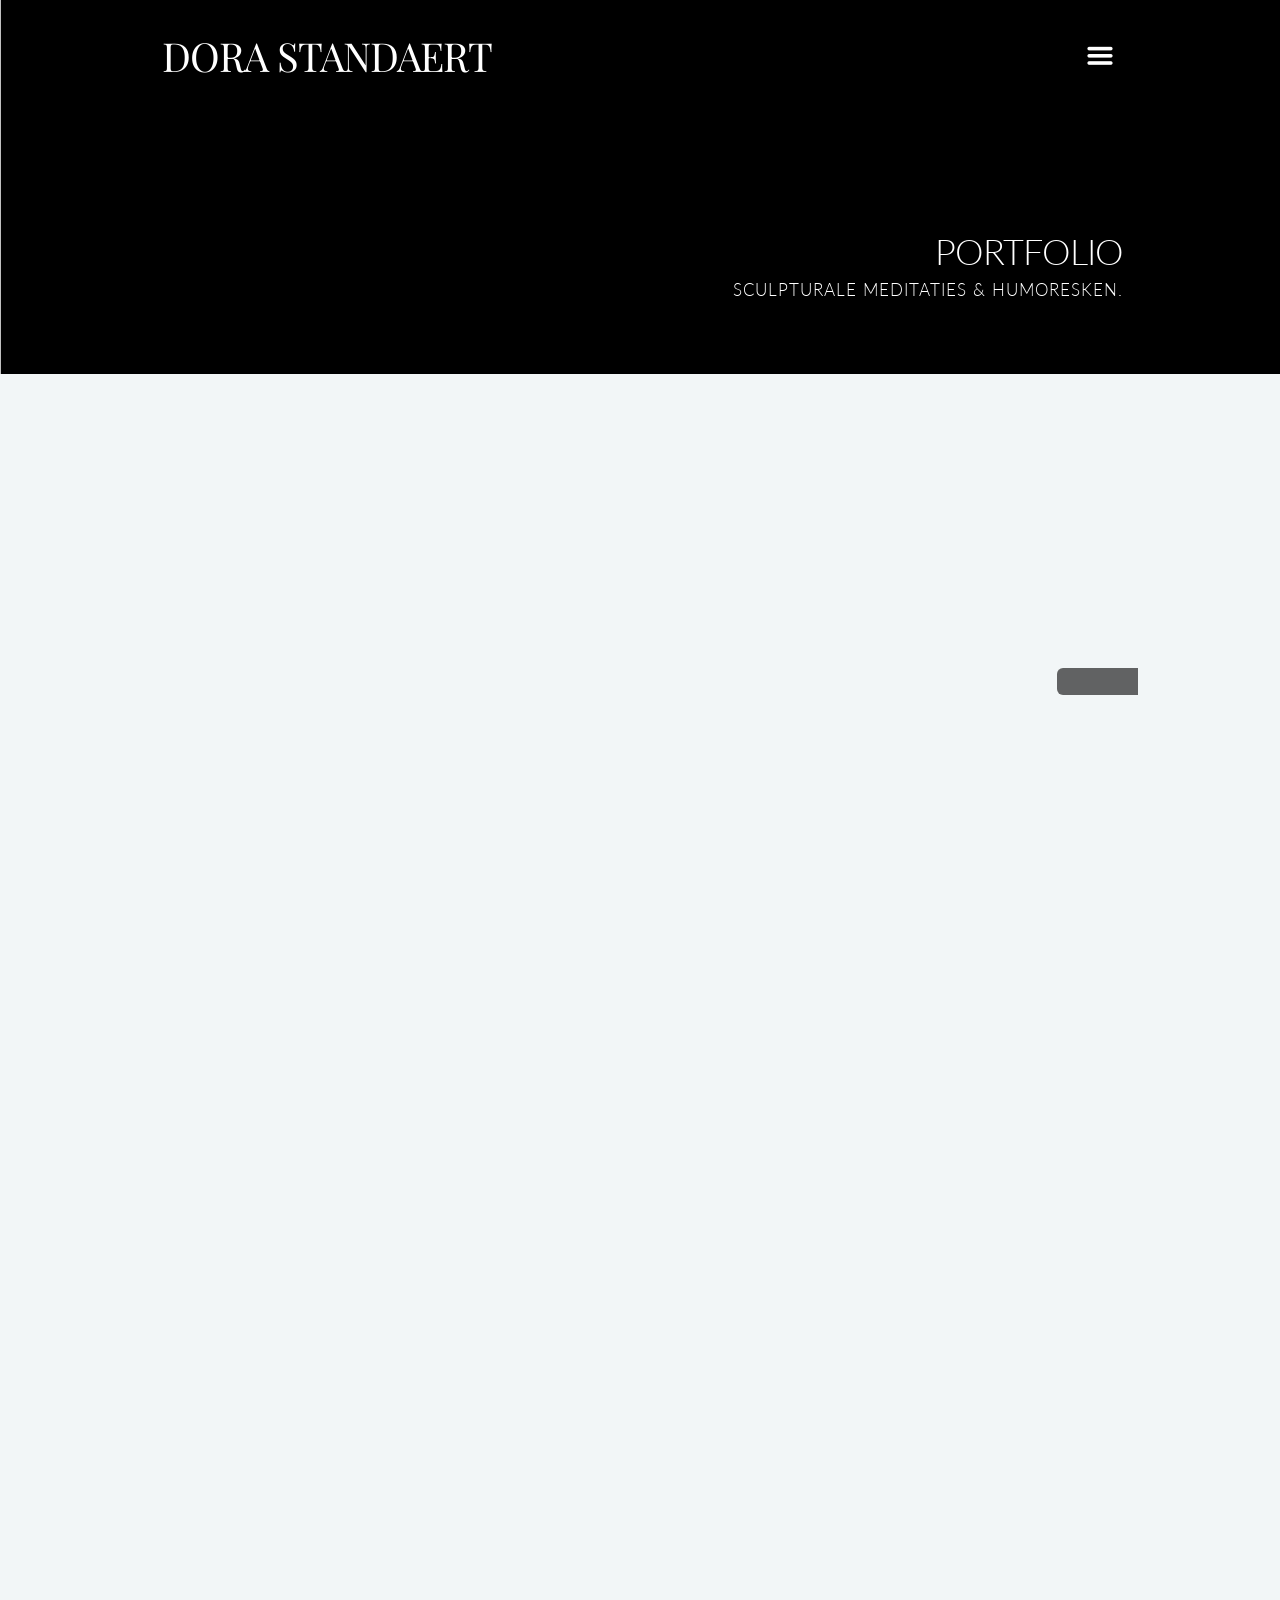
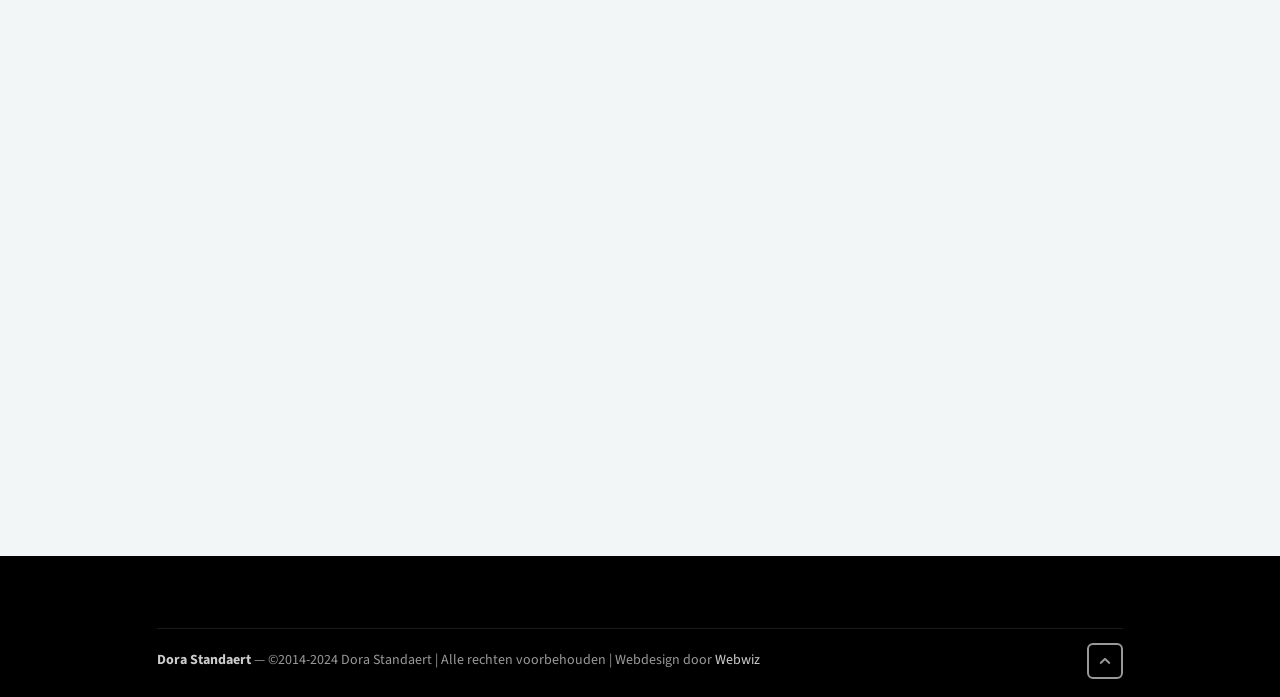
==== commit f8e04860: "Overbodige WordPress-code verwijderd uit alle pagina's Co-authored-by: webwizbe <webwizbe@users.nore" ====
--- a/index.html
+++ b/index.html
@@ -1,23 +1,13 @@
 <!DOCTYPE html>
-<!-- saved from url=(0025)https://dorastandaert.be/ -->
 <html lang="nl" prefix="og: http://ogp.me/ns#" class="responsive_768 responsive_480 csstransforms csstransforms3d csstransitions"><head><meta http-equiv="Content-Type" content="text/html; charset=UTF-8">
 		<!-- SEO -->
 <meta name="author" content="Dora Standaert">
 <meta name="keywords" content="ceramics, keramiek, art, kunst, Ranst, België, Belgique, Belgium">
 <!-- Open Graph -->
-<meta name="og:locale" content="nl">
-<meta name="og:url" content="https://dorastandaert.be/">
-<meta name="og:site_name" content="Dora Standaert">
-<meta name="og:title" content="Dora Standaert">
-<meta name="og:type" content="website">
 <meta name="viewport" content="width=device-width, initial-scale=1.0, maximum-scale=1.0">
 <!-- v: 1.0 --><meta http-equiv="X-UA-Compatible" content="IE=edge,chrome=1">
 		<title>Dora Standaert</title>
 
-		<script type="text/javascript">
-			window._wpemojiSettings = {"baseUrl":"https:\/\/s.w.org\/images\/core\/emoji\/11\/72x72\/","ext":".png","svgUrl":"https:\/\/s.w.org\/images\/core\/emoji\/11\/svg\/","svgExt":".svg","source":{"concatemoji":"assets/js/wp-emoji-release.min.js"}};
-			!function(e,a,t){var n,r,o,i=a.createElement("canvas"),p=i.getContext&&i.getContext("2d");function s(e,t){var a=String.fromCharCode;p.clearRect(0,0,i.width,i.height),p.fillText(a.apply(this,e),0,0);e=i.toDataURL();return p.clearRect(0,0,i.width,i.height),p.fillText(a.apply(this,t),0,0),e===i.toDataURL()}function c(e){var t=a.createElement("script");t.src=e,t.defer=t.type="text/javascript",a.getElementsByTagName("head")[0].appendChild(t)}for(o=Array("flag","emoji"),t.supports={everything:!0,everythingExceptFlag:!0},r=0;r<o.length;r++)t.supports[o[r]]=function(e){if(!p||!p.fillText)return!1;switch(p.textBaseline="top",p.font="600 32px Arial",e){case"flag":return s([55356,56826,55356,56819],[55356,56826,8203,55356,56819])?!1:!s([55356,57332,56128,56423,56128,56418,56128,56421,56128,56430,56128,56423,56128,56447],[55356,57332,8203,56128,56423,8203,56128,56418,8203,56128,56421,8203,56128,56430,8203,56128,56423,8203,56128,56447]);case"emoji":return!s([55358,56760,9792,65039],[55358,56760,8203,9792,65039])}return!1}(o[r]),t.supports.everything=t.supports.everything&&t.supports[o[r]],"flag"!==o[r]&&(t.supports.everythingExceptFlag=t.supports.everythingExceptFlag&&t.supports[o[r]]);t.supports.everythingExceptFlag=t.supports.everythingExceptFlag&&!t.supports.flag,t.DOMReady=!1,t.readyCallback=function(){t.DOMReady=!0},t.supports.everything||(n=function(){t.readyCallback()},a.addEventListener?(a.addEventListener("DOMContentLoaded",n,!1),e.addEventListener("load",n,!1)):(e.attachEvent("onload",n),a.attachEvent("onreadystatechange",function(){"complete"===a.readyState&&t.readyCallback()})),(n=t.source||{}).concatemoji?c(n.concatemoji):n.wpemoji&&n.twemoji&&(c(n.twemoji),c(n.wpemoji)))}(window,document,window._wpemojiSettings);
-		</script><script src="assets/js/wp-emoji-release.min.js" type="text/javascript" defer=""></script>
 		<style type="text/css">
 img.wp-smiley,
 img.emoji {
@@ -48,7 +38,6 @@
 </script>
 <script type="text/javascript" src="assets/js/jquery.js"></script>
 <script type="text/javascript" src="assets/js/jquery-migrate.min.js"></script>
-<script type="text/javascript" src="assets/js/swfobject.js"></script>
 <script type="text/javascript">
 /* <![CDATA[ */
 var thickboxL10n = {"next":"Volgende >","prev":"< Vorige","image":"Afbeelding","of":"van","close":"Sluiten","noiframes":"Deze functie vereist inline-frames. Je hebt inline-frames uitgeschakeld of de browser ondersteunt ze niet.","loadingAnimation":"assets/icons/loadingAnimation.gif","closeImage":"assets/icons/tb-close.png","last":"Laatste \u00bb","first":"\u00ab Eerste"};
@@ -56,9 +45,7 @@
 </script>
 <script type="text/javascript" src="assets/js/thickbox.min.js"></script>
  
-<meta name="generator" content="WordPress 4.9.26">
-		<style type="text/css">.recentcomments a{display:inline !important;padding:0 !important;margin:0 !important;}</style>
-		<!-- Auto ThickBox Plus by attosoft (http://attosoft.info/en/) -->
+<!-- Auto ThickBox Plus by attosoft (http://attosoft.info/en/) -->
 <script type="text/javascript">
 /* <![CDATA[ */
 jQuery(function($) {
@@ -483,8 +470,7 @@
 		</div><!-- /#page -->
 
 		
-				<script type="text/javascript" src="assets/js/comment-reply.min.js"></script>
-<script type="text/javascript" src="assets/js/thb.toolkit.js"></script>
+				<script type="text/javascript" src="assets/js/thb.toolkit.js"></script>
 <script type="text/javascript" src="assets/js/frontend.js"></script>
 <script type="text/javascript" src="assets/js/jquery.easing.1.3.js"></script>
 <script type="text/javascript" src="assets/js/jquery.flexslider-min.js"></script>
@@ -498,8 +484,4 @@
 <script type="text/javascript" src="assets/js/jquery.isotope.min.js"></script>
 <script type="text/javascript" src="assets/js/config.js"></script>
 <script type="text/javascript" src="assets/js/thb.slideshows_flexslider.js"></script>
-<script type="text/javascript" src="assets/js/wp-embed.min.js"></script>
-	
-
-
-<span data-test-id="pinterest-save-button" style="border-radius:10px !important;text-indent:12px !important;width:auto !important;height:20px !important;padding:0px 8px !important;text-align:center !important;vertical-align:middle !important;font:bold 11px / 20px &quot;Helvetica Neue&quot;, Helvetica, sans-serif !important;color:rgb(255, 255, 255) !important;background:url(&quot;[data-uri]&quot;) 4px 50% / 12px 12px no-repeat rgb(230, 0, 35) !important;position:absolute !important;opacity:1 !important;z-index:9007199254740990 !important;display:none !important;cursor:pointer !important;border:none !important;-webkit-font-smoothing:antialiased !important;top:0 !important;left:0 !important;display:block !important;top:678px !important;left:1163px !important">Bewaren</span></body></html>+</body></html>
